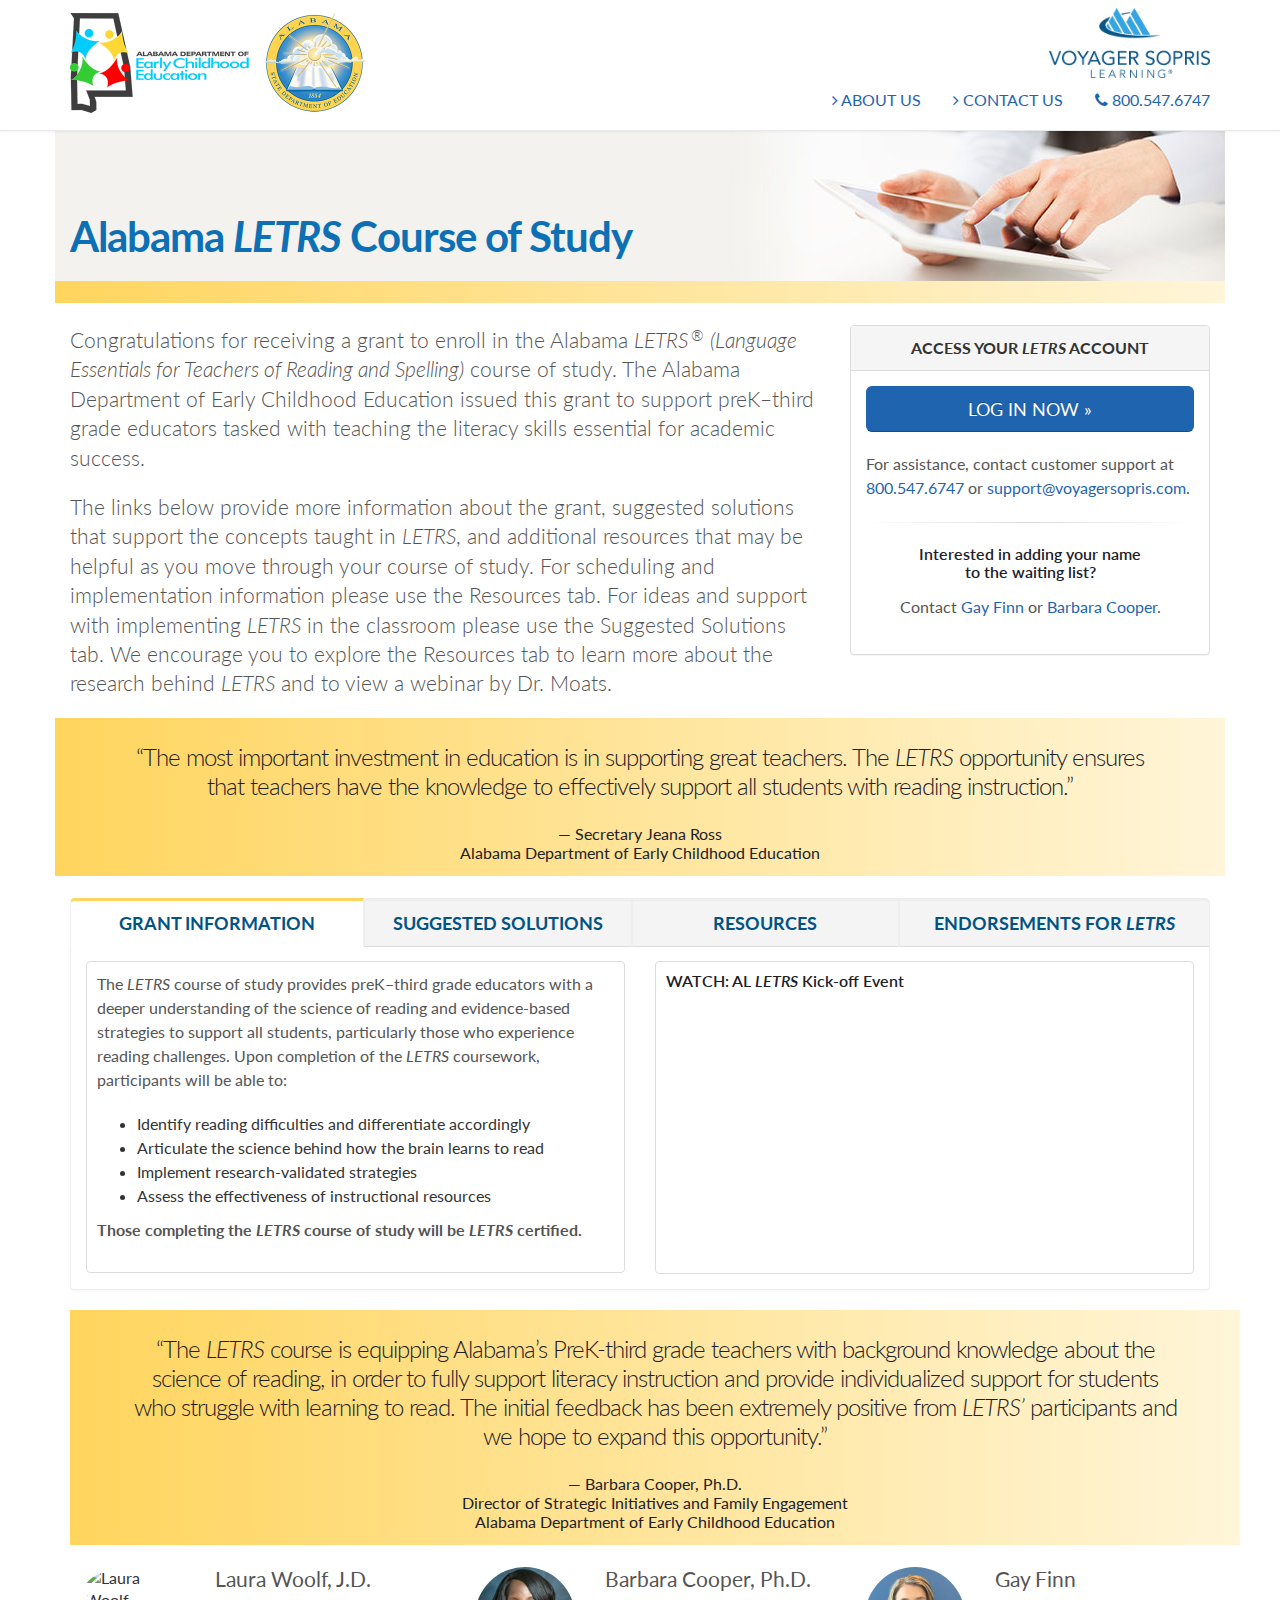
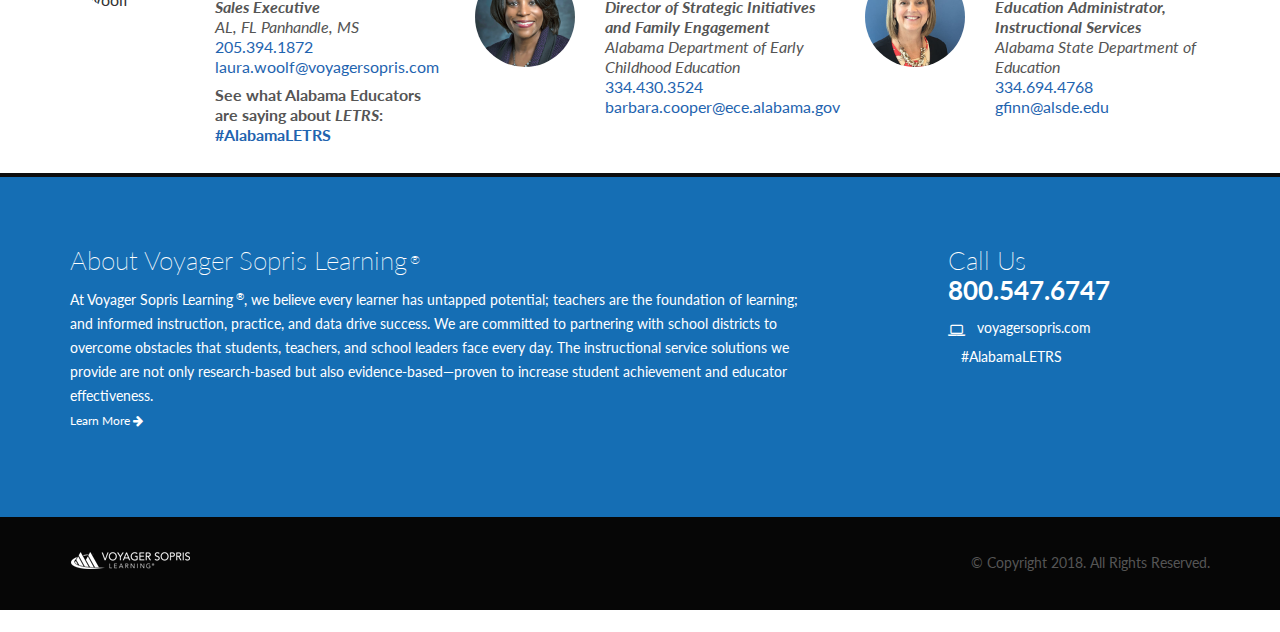
==== index.html @ 8a21595c "Add latest updates" ====
<!DOCTYPE html>
<html>

<head>
    <!-- Basic -->
    <meta charset="utf-8">
    <meta http-equiv="X-UA-Compatible" content="IE=edge">
    <title>Alabama LETRS Course of Study Grant</title>
    <meta name="keywords" content="Alabama LETRS Course of Study Grant" />
    <meta name="description" content="Voyager Sopris Learning">

    <!-- Favicon -->
    <link rel="shortcut icon" href="img/favicon.ico" type="image/x-icon" />
    <link rel="apple-touch-icon" href="img/apple-touch-icon.png">

    <!-- Mobile Metas -->
    <meta name="viewport" content="width=device-width, minimum-scale=1.0, maximum-scale=1.0, user-scalable=no">

    <!-- Web Fonts  -->
    <link href="https://fonts.googleapis.com/css?family=Lato:700,400,300" rel="stylesheet" type="text/css">

    <!-- Vendor CSS -->
    <link rel="stylesheet" href="vendor/bootstrap/css/bootstrap.min.css">
    <link rel="stylesheet" href="vendor/font-awesome/css/font-awesome.min.css">


    <!-- Theme CSS -->
    <link rel="stylesheet" href="css/theme.css">
    <link rel="stylesheet" href="css/theme-elements.css">

    <!-- Skin CSS -->
    <link rel="stylesheet" href="css/skins/default.css">

    <!-- Theme Custom CSS -->

    <link rel="stylesheet" href="css/style.css">

    <!-- Global site tag (gtag.js) - Google Analytics -->

    <!-- <script async src="https://www.googletagmanager.com/gtag/js?id=UA-45371927-1"></script>

    <script>
        window.dataLayer = window.dataLayer || [];

        function gtag() {
            dataLayer.push(arguments);
        }

        gtag('js', new Date());
        gtag('config', 'UA-45371927-1');
	</script> -->
    <!-- <script src="vendor/modernizr/modernizr.min.js"></script> -->
    <script src="https://fast.wistia.com/embed/medias/pm544nj5ir.jsonp" async></script>
    <script src="https://fast.wistia.com/assets/external/E-v1.js" async></script>
</head>

<body>
    <div class="body"></div>
    <div id="header">
        <div class="header-body">
            <div class="header-container container">
                <div class="row">
                    <div class="col-md-4">
                        <img src="img/AL-LETRS-state-logos2.png" alt="" class="img-responsive al-edu-logos hidden-xs">
                        <img src="img/AL-LETRS-state-logos-mobile.png" class="img-responsive hidden-sm hidden-md hidden-lg"
                            alt="">
                    </div>
                    <div class="col-md-8">
                        <div class="row">
                            <img alt="Voyager Sopris Learning" src="img/logos/VSL-logo-stacked.png" class="vsl-logo hidden-xs">
                        </div>
                        <div class="row">
                            <div class="nav-wrapper">
                                <ul class="nav nav-pills">
                                    <li class="hidden-xs">
                                        <a href="#about"> <i class="fa fa-angle-right"></i> ABOUT US</a>
                                    </li>
                                    <li class="hidden-xs">
                                        <a href="#rep"> <i class="fa fa-angle-right"></i> CONTACT US</a>
                                    </li>
                                    <li>
                                        <a target="_blank" href="tel:18005476747"> <i class="fa fa-phone"></i>
                                            800.547.6747</a>
                                    </li>
                                </ul>
                            </div>
                        </div>

                    </div>
                </div>
            </div>
        </div>

    </div>
    <div class="container">
        <div class="row srg-header">
            <div class="col-lg-12">
                <div class="row src-headline">
                    <div class="col-lg-12 headline">
                        <h1>Alabama <em>LETRS</em> Course of Study</h1>
                    </div>
                </div>
            </div>
        </div>
        <div class="row src-subhead yellow-gradient-bg">
            <div class="columns col-lg-12 col-xs-12">
                &nbsp;
            </div>
        </div>
    </div>
    <div>&nbsp;</div>
    <div class="container">
        <div class="row">
            <div class="col-lg-8 col-xs-12">
                <p class="lead">Congratulations for receiving a grant to enroll in the Alabama
                    <em>LETRS</em><sup>&reg;</sup>
                    <em>(Language Essentials for Teachers of Reading and Spelling)</em> course of study. The Alabama
                    Department of Early Childhood Education issued this grant to support preK–third grade educators
                    tasked with teaching the literacy skills essential for academic success.
                </p>
                <p class="lead">The links below provide more information about the grant, suggested solutions that
                    support the concepts taught in
                    <em>LETRS</em>, and additional resources that may be helpful as you move through your course of
                    study. For scheduling and implementation information please use the Resources tab. For ideas and
                    support with implementing
                    <em>LETRS</em> in the classroom please use the Suggested Solutions tab. We encourage you to explore
                    the Resources tab to learn more about the research behind
                    <em>LETRS</em> and to view a webinar by Dr. Moats.</p>
            </div>
            <div class="col-lg-4 col-xs-12">

                <div class="panel panel-default">
                    <div class="panel-heading">
                        <h3 class="panel-title text-center"><strong>Access your <em>LETRS</em> account</strong></h3>
                    </div>
                    <div class="panel-body">
                        <button type="button" class="btn btn-primary btn-lg btn-block">LOG IN NOW &raquo;</button>
                        <p class="margin-top">For assistance, contact customer support at
                            <a href="tel:18005476747">800.547.6747</a> or
                            <a target="_blank" href="mailto:support@voyagersopris.com">support@voyagersopris.com</a>.</p>
                        <hr>
                        <h5 class="text-center">Interested in adding your name<br>to the waiting list?</h5>
                        <p class="text-center">Contact <a href="mailto:gfinn@alsde.edu">Gay Finn</a> or
                            <a href="mailto:barbara.cooper@ece.alabama.gov">Barbara Cooper</a>.</p>
                    </div>
                </div>
            </div>
        </div>
        <div class="row yellow-gradient-bg">
            <div class="col-md-12">
                <h2 class="text-center quote">&ldquo;The most important investment in education is in supporting great
                    teachers. The <em>LETRS</em> opportunity ensures that teachers have the knowledge to effectively
                    support all
                    students with reading instruction.&rdquo;</h2>
                <h4 class="text-center">— Secretary Jeana Ross<br>Alabama Department of Early Childhood Education</h4>
            </div>
        </div>
        <div class="row">
            <div class="col-md-12">&nbsp;</div>
        </div>
        <div class="row">
            <div class="col-md-12 col-xs-12">
                <div class="tabs">
                    <ul class="nav nav-tabs nav-justified">
                        <li class="active">
                            <a target="_blank" href="#authorship" data-toggle="tab" class="text-center">
                                <span style="font-size: 18px;font-weight: 700;text-transform: uppercase;color:#015383">Grant
                                    Information</span> </a>
                        </li>
                        <li>
                            <a target="_blank" href="#solutions" data-toggle="tab" class="text-center">
                                <span style="font-size: 18px;font-weight: 700;text-transform: uppercase;color:#015383">Suggested
                                    Solutions</span> </a>
                        </li>

                        <li>
                            <a target="_blank" href="#resources" data-toggle="tab" class="text-center">
                                <span style="font-size: 18px;font-weight: 700;text-transform: uppercase;color:#015383">Resources</span>
                            </a>
                        </li>
                        <li>
                            <a target="_blank" href="#testimonials" data-toggle="tab" class="text-center">
                                <span style="font-size: 18px;font-weight: 700;text-transform: uppercase;color:#015383">Endorsements
                                    for <em>LETRS</em></span> </a>
                        </li>
                    </ul>

                    <!-- SUGGESTED SOLUTIONS TAB -->
                    <div class="tab-content">
                        <div id="solutions" class="tab-pane">
                            <div class="row">
                                <div class="col-md-4">
                                    <img src="img/dyslexia-square.png" alt="dyslexia" width="120" class="img-responsive img-circle center-block">
                                    <p class="text-center"><strong>
                                            <a target="_blank" href="https://www.voyagersopris.com/dyslexia?utm_source=news&utm_medium=email&utm_campaign=AL-LETRS-Course-Study-Grant">Structured
                                                Literacy Approach and Dyslexia Support</a>
                                        </strong></p>

                                </div>
                                <div class="col-md-4">
                                    <img src="img/placeholder1.jpg" alt="" width="120" class="img-responsive img-circle center-block">
                                    <p class="text-center"><strong>
                                            <a target="_blank" href="https://www.voyagersopris.com/literacy/phonics-and-spelling-through-phoneme-grapheme-mapping/overview?utm_source=news&utm_medium=email&utm_campaign=AL-LETRS-Course-Study-Grant">Assistance
                                                with
                                                <em>LETRS</em> Implementation in the Classroom</a> </strong></p>

                                </div>
                                <div class="col-md-4">
                                    <img src="img/placeholder2.jpg" alt="dyslexia" width="120" class="img-responsive img-circle center-block">
                                    <p class="text-center"><strong>
                                            <a target="_blank" href="https://www.voyagersopris.com/literacy/step-up-to-writing/overview?utm_source=news&utm_medium=email&utm_campaign=AL-LETRS-Course-Study-Grant">Teaching
                                                the Writing Process</a>
                                        </strong></p>

                                </div>

                            </div>
                        </div>
                        <!-- RESOURCES TAB -->
                        <div id="resources" class="tab-pane">
                            <div class="row">
                                <div class="col-md-8">
                                    <h3>Schedule, Implementation Info., and Trainers</h3>
                                    <h4>Schedule</h4>
                                    <ul>
                                        <li>
                                            <a target="_blank" href="docs/Dates-and-Locations.pdf?utm_source=news&utm_medium=email&utm_campaign=AL-LETRS-Course-Study-Grant"><em>LETRS</em>
                                                Face-to-Face Meeting Dates and Locations</a>
                                        </li>
                                        <li>
                                            <a target="_blank" href="docs/LETRS-EC-Estimated-Time-by-Unit_ALSDOE.pdf?utm_source=news&utm_medium=email&utm_campaign=AL-LETRS-Course-Study-Grant"><em>LETRS</em>
                                                Early Childhood Estimated Completion Guide by Unit</a>
                                        </li>
                                        <li>
                                            <a target="_blank" href="docs/LETRS-Estimated-Time-by-Unit_ALSDE.pdf?utm_source=news&utm_medium=email&utm_campaign=AL-LETRS-Course-Study-Grant"><em>LETRS</em>
                                                K&ndash;3 Estimated Completion Guide by Unit</a>
                                        </li>
                                    </ul>
                                    <h4 class="subhead">Implementation Info</h4>
                                    <ul>
                                        <li>
                                            <a target="_blank" href="docs/Early-Childhood-Pacing-Guide.pdf?utm_source=news&utm_medium=email&utm_campaign=AL-LETRS-Course-Study-Grant">Early
                                                Childhood Educators Pacing Guide</a>
                                        </li>
                                        <li>
                                            <a target="_blank" href="docs/K-3-Teachers-Pacing-Guide.pdf?utm_source=news&utm_medium=email&utm_campaign=AL-LETRS-Course-Study-Grant">K&ndash;3
                                                Teachers Pacing Guide</a>
                                        </li>
                                        <li>
                                            <a href="docs/Coaches-Pacing-Guide.pdf?utm_source=news&utm_medium=email&utm_campaign=AL-LETRS-Course-Study-Grant">Coaches
                                                Pacing Guide</a>
                                        </li>
                                        <li><a href="https://voyagersopris.wistia.com/medias/edfey44aql" target="_blank">Watch:
                                                <em>LETRS</em> Overview Webinar</a></li>
                                    </ul>

                                    <h4 class="subhead">Learn How to Become a <em>LETRS</em> Facilitator</h4>

                                    <ul>
                                        <li><a href="docs/facilitator-k32.pdf" target="_blank" rel="noopener noreferrer"><em>LETRS</em> Volume 1, Units 1-4 Facilitator Training</a></li>
                                        <li><a href="docs/faciltitaor-k31.pdf" target="_blank" rel="noopener noreferrer"><em>LETRS</em> Volume 2, Units 5-8 Facilitator Training</a></li>
                                        <li><a href="docs/facilitator-flyer-EC.pdf" target="_blank" rel="noopener noreferrer"><em>LETRS</em> for Early Childhood Facilitator Training</a></li>
                                    </ul>

                                    <h4 class="subhead">Meet the Trainers</h4>
                                    <div class="row">
                                        <div class="col-md-3">
                                            <a target="_blank" href="docs/Mary-Dahlgren.pdf?utm_source=news&utm_medium=email&utm_campaign=AL-LETRS-Course-Study-Grant"><img
                                                    src="img/MaryDahlgren-picture.jpg" width="120" class="img-responsive center-block img-circle"
                                                    alt="Mary Dahlgren"></a>
                                            <p class="text-center"><strong>Mary Dahlgren, Ed.D.</strong></p>
                                        </div>
                                        <div class="col-md-3">
                                            <a target="_blank" href="docs/Antonio-A.-Fierro-Resume.pdf?utm_source=news&utm_medium=email&utm_campaign=AL-LETRS-Course-Study-Grant"><img
                                                    src="img/Fierro_Antonio.jpg" width="120" class="img-responsive center-block img-circle"
                                                    alt="Antonio Fierro"></a>
                                            <p class="text-center"><strong>Antonio Fierro, Ed.D.</strong></p>
                                        </div>
                                        <div class="col-md-3">
                                            <a target="_blank" href="docs/Patricia-Johnson.pdf?utm_source=news&utm_medium=email&utm_campaign=AL-LETRS-Course-Study-Grant"><img
                                                    src="img/Pat-Johnson-picture.jpg" width="120" class="img-responsive center-block img-circle"
                                                    alt="Patricia Johnson"></a>
                                            <p class="text-center"><strong>Patricia Johnson, SLP </strong></p>
                                        </div>
                                        <div class="col-md-3">
                                            <a target="_blank" href="docs/Rutherford_Angela_Resume.pdf?utm_source=news&utm_medium=email&utm_campaign=AL-LETRS-Course-Study-Grant"><img
                                                    src="img/angela-rutherford-picture.jpg" width="120" class="img-responsive center-block img-circle"
                                                    alt="Angela Rutherford"></a>
                                            <p class="text-center"><strong>Angela Rutherford, Ph.D.</strong></p>
                                        </div>
                                    </div>
                                    <h4>Support</h4>
                                    <div class="row">
                                        <div class="col-md-12">
                                            <p class="margin-top">For assistance, contact customer support at
                                                <a href="tel:18005476747">800.547.6747</a> or
                                                <a target="_blank" href="mailto:support@voyagersopris.com">support@voyagersopris.com</a>.
                                            </p>
                                        </div>
                                    </div>
                                </div>
                                <div class="col-md-4" style="background: #fefbf1;">
                                    <h3>Research and Resources</h3>
                                    <p>
                                        <a target="_blank" href="https://www.voyagersopris.com/webinar-series/louisa-moats-truth-about-dyslexia-webinar-form">Watch
                                            the Webinar: The Truth About Dyslexia: Myths vs. Facts</a>
                                        <br> Dr. Louisa Moats, author and nationally recognized literacy expert,
                                        addresses issues such as the definition of dyslexia, appropriate criteria for
                                        identification, teacher preparation, and selection and use of instructional
                                        approaches.
                                    </p>
                                    <p style="margin-bottom:0;">
                                        <a target="_blank" href="http://go.voyagersopris.com/rel-study">Read the
                                            Report:
                                            <em>Educator Outcomes Associated with Implementation of Mississippi's
                                                K&ndash;3 Early Literacy Professional Development Initiative</em></a>
                                        (Folsom, Smith, Burk, & Oakley, 2017) conducted by the Regional Educational
                                        Laboratory of the Southeast.
                                    </p>
                                    <ul>
                                        <li>
                                            <a target="_blank" href="https://www.voyagersopris.com/docs/default-source/professional-development/letrs/letrs-rel-executive-summary.pdf?utm_source=news&utm_medium=email&utm_campaign=AL-LETRS-Course-Study-Grant">Executive
                                                Summary</a>
                                        </li>
                                        <li>
                                            <a target="_blank" href="https://ies.ed.gov/ncee/edlabs/regions/southeast/pdf/REL_2017270.pdf?utm_source=news&utm_medium=email&utm_campaign=AL-LETRS-Course-Study-Grant">Complete
                                                Report</a>
                                        </li>
                                    </ul>
                                    <p style="margin-top: 1em;">
                                        <a target="_blank" href="https://www.voyagersopris.com/docs/default-source/professional-development/letrs/letrs_datasheet_2017_web.pdf?sfvrsn=43876352_2"><em>LETRS</em>
                                            Data Sheet</a>
                                        <br>
                                        <a target="_blank" href="https://www.voyagersopris.com/info/ga-solutions/docs/LETRS-Research-Base-WEB.pdf?utm_source=news&utm_medium=email&utm_campaign=AL-LETRS-Course-Study-Grant"><em>LETRS</em>
                                            Research Base by Dr. Louisa Moats</a>
                                        <br>
                                        <a target="_blank" href="https://www.voyagersopris.com/docs/default-source/professional-development/letrs/letrs_further_research.pdf?sfvrsn=4fbff223_2"><em>LETRS</em>
                                            Further Study</a>

                                    </p>
                                </div>
                            </div>

                        </div>

                        <!-- GRANT INFORMATION TAB -->
                        <div id="authorship" class="tab-pane active">
                            <div class="row">
                                <div class="col-md-6 col-xs-12">
                                    <div class="thumb-info thumb-info-hide-wrapper-bg grant-information-tab">
                                        <p>The
                                            <em>LETRS</em> course of study provides preK–third grade educators with a
                                            deeper understanding of the science of reading and evidence-based
                                            strategies to support all students, particularly those who experience
                                            reading challenges. Upon completion of the
                                            <em>LETRS</em> coursework, participants will be able to:</p>


                                        <ul>
                                            <li>Identify reading difficulties and differentiate accordingly</li>
                                            <li>Articulate the science behind how the brain learns to read</li>
                                            <li>Implement research-validated strategies</li>
                                            <li>Assess the effectiveness of instructional resources</li>
                                        </ul>
                                        <p><strong>Those completing the <em>LETRS</em> course of study will be
                                                <em>LETRS</em> certified. </strong></p>
                                    </div>
                                </div>
                                <div class="col-md-6 col-xs-12">
                                    <div class="thumb-info thumb-info-hide-wrapper-bg grant-information-tab">
                                        <h5>WATCH: AL <em>LETRS</em> Kick-off Event</h5>
                                        <iframe width="520" height="254" src="https://www.youtube.com/embed/3wd95mueUQo"
                                            frameborder="0" allow="accelerometer; autoplay; encrypted-media; gyroscope; picture-in-picture"
                                            allowfullscreen></iframe>
                                    </div>
                                </div>
                            </div>
                        </div>
                        <!-- TESTIMONIALS TAB -->
                        <div id="testimonials" class="tab-pane">
                            <div class="row">
                                <div class="col-md-12 col-xs-12">
                                    <div class="thumb-info thumb-info-hide-wrapper-bg grant-information-tab">
                                        <h3>Endorsements for <em>LETRS</em> from the first three Coaching Cohort
                                            Trainings. </h3>
                                        <p>Intro blurb Lorem enibh modipsu essit utatum, consequam nulput im. Ese elis
                                            fermentum molestie nullam modionsed eugiat mincidunt inciduipit. Secte
                                            adignim enississe sem varius dolendit tortor, iscipit vulputat laore,
                                            nulputpatum adiatet blamet vestibulum.</p>

                                            <h4>On Twitter</h4>
                                        <div class="row">
                                            <div class="col-md-6 col-xs-12">
                                                <p><strong>Holly Mitchell</strong> (@hollybmitchell)<br>
                                                    12/18/18, 9:12 AM<br>
                                                    Excited to participate in <em>LETRS</em> Training today! The focus on the
                                                    science of reading is amazing! I can’t wait to get back to ECS with
                                                    this great knowledge! @DDeltonya‬⁩ ⁦‪@EESSanders‬⁩
                                                    ⁦‪@emilyb_jackson‬⁩ <br><a target="_blank" href="https://pic.twitter.com/dFe2pR1x2m">https://pic.twitter.com/dFe2pR1x2m</a></p>
                                            </div>
                                            <div class="col-md-6 col-xs-12">
                                                <p><strong>Julia Wall</strong> CALT (@JuliaJwall)<br>
                                                    12/17/18, 5:59 AM<br>
                                                    <em>Letrs</em> word study progression across the grades. We need to provide
                                                    professional development, support, and training in how to
                                                    systematically teach this across the grades. ⁦‪@LCSforKids‬⁩
                                                    ⁦‪@BrainspringOG‬⁩ <br><a target="_blank" href="https://pic.twitter.com/rmwaw5Z83B">pic.twitter.com/rmwaw5Z83B</a></p>
                                            </div>

                                        </div>
                                        <div class="row">
                                            <div class="col-md-6 col-xs-12">
                                                <p><strong>Ken</strong> (@Keybo4AU)<br>
                                                    12/19/18, 5:20 PM<br>
                                                    Incredible day of learning today at #LETRS training with
                                                    ⁦‪@VoyagerSopris‬⁩ teacher ⁦‪@aa_fierro‬⁩ 👏🏻 Affirmed so much of
                                                    what we are trying to improve with multisensory instruction in
                                                    foundational skill acquisition 😄 <br><a target="_blank" href="https://pic.twitter.com/9SjrDo6OOO">pic.twitter.com/9SjrDo6OOO</a></p>
                                            </div>
                                            <div class="col-md-6 col-xs-12">
                                                <p><strong>Nikki Burns</strong> (@nikkisburns)<br>
                                                    12/19/18, 9:16 PM<br>
                                                    Yesterday’s <em>LETRS</em> training still has me talking and thinking. If
                                                    y’all haven’t had Antonio as an instructor you are missing out!
                                                    Everyone in education needs this course! 🤩 ⁦‪@VoyagerSopris‬⁩
                                                    ⁦‪@AL_DECE‬⁩ ⁦‪@AlabamaDeptofEd‬⁩ <br><a target="_blank" href="https://pic.twitter.com/aijXpOBGaT">pic.twitter.com/aijXpOBGaT</a></p>
                                            </div>
                                        </div>

                                        <div class="row">
                                            <div class="col-md-8 col-md-offset-2 col-xs-12">
                                                <hr>
                                                <div id="photo-carousel" class="carousel slide" data-ride="carousel">
                                                    <!-- Indicators -->
                                                    <ol class="carousel-indicators">
                                                        <li data-target="#photo-carousel" data-slide-to="0" class="active"></li>
                                                        <li data-target="#photo-carousel" data-slide-to="1"></li>
                                                        <li data-target="#photo-carousel" data-slide-to="2"></li>
                                                        <li data-target="#photo-carousel" data-slide-to="3"></li>
                                                        <li data-target="#photo-carousel" data-slide-to="4"></li>
                                                    </ol>

                                                    <!-- Wrapper for slides -->
                                                    <div class="carousel-inner" role="listbox">
                                                        <div class="item active">
                                                            <img src="img/carousel/IMG-8403.jpg" alt="photo">
                                                        </div>
                                                        <div class="item">
                                                            <img src="img/carousel/IMG-8406.jpg" alt="photo">
                                                        </div>
                                                        <div class="item">
                                                            <img src="img/carousel/IMG-8407.jpg" alt="photo">
                                                        </div>
                                                        <div class="item">
                                                            <img src="img/carousel/IMG-8408.jpg" alt="photo">
                                                        </div>
                                                        <div class="item">
                                                            <img src="img/carousel/IMG-8414.jpg" alt="photo">
                                                        </div>
                                                    </div>

                                                    <!-- Controls -->
                                                    <a class="left carousel-control" href="#photo-carousel" role="button"
                                                        data-slide="prev">
                                                        <span class="glyphicon glyphicon-chevron-left" aria-hidden="true"></span>
                                                        <span class="sr-only">Previous</span>
                                                    </a>
                                                    <a class="right carousel-control" href="#photo-carousel" role="button"
                                                        data-slide="next">
                                                        <span class="glyphicon glyphicon-chevron-right" aria-hidden="true"></span>
                                                        <span class="sr-only">Next</span>
                                                    </a>
                                                </div>
                                            </div>
                                        </div>
                                        <div class="row">
                                            <div class="col-md-12 col-xs-12">
                                                <h4>Testimonials</h4>
                                                <p class="quote"> &ldquo;Thank you so much for this opportunity. We
                                                    hope this training will continue and new cohorts created each year.
                                                    It would be good if our ARI Regionals could train in this and then
                                                    use this to create new modules to support the science of reading.
                                                    The coaching communities have been fabulous. I think this would be
                                                    a great piece to enhance what they are already doing and would
                                                    present new reading models to support schools. I know this is
                                                    probably already in the works, but wanted to let you know that this
                                                    was new learning for many of my coaches yesterday. They were very
                                                    excited. We have had wonderful training in my district this year
                                                    from Tim Cobb. He has gone above and beyond in preparing our
                                                    coaches in my region. They have a wonderful knowledge base now due
                                                    to the coaching communities. I think <em>LETRS</em> could be a valuable
                                                    piece to this puzzle. Ken Kirby and I discussed a need for teachers
                                                    and coaches to have collaborative PLCs that are going through this
                                                    training. I think this would be a great plan. I know you all are
                                                    probably ten steps ahead of me if I know you all! I love and
                                                    appreciate you all for everything you do for literacy and reading
                                                    in the state. We are so thankful for all you are doing.&rdquo;</p>
                                                <p class="quote">&mdash; Julia Wall</p>
                                                <hr>
                                                <p class="quote">I have been completely energized by the opportunity
                                                    for learning that <em>LETRS</em> is providing for my instructional coaches
                                                    and for me. As a literacy leader and a special education director,
                                                    I can only say thank you all for the opportunity for professional
                                                    growth that is being provided. So many connections have already
                                                    been made for my team in just this short period of time and we
                                                    cannot wait to continue learning. Because of this, our team has
                                                    been discussing how powerful it would be to have our foundational
                                                    special education teachers exposed to this level of professional
                                                    development focused on the science of reading, now, rather than
                                                    waiting for an opportunity for turn around as they are in the
                                                    trenches daily provided specialized interventions for so many
                                                    general education and special education students in our community.</p>
                                                <p class="quote">&mdash; Sherry</p>
                                                <hr>
                                                <p class="quote">I am so glad that you both were at the training
                                                    yesterday. I hope you found it as valuable and as fun as I did. I
                                                    can't remember the last time I attended a training where I wasn't
                                                    compelled to check my messages and emails every hour. I did not
                                                    check my phone one time during the training except at lunch!</p>
                                                <p class="quote">&mdash; G. Finn</p>
                                                <hr>
                                                <p class="quote">We THOROUGHLY enjoyed the learning! I have to agree
                                                    that it is the most engaging instruction I have received as a
                                                    professional!</p>
                                                <p class="quote">&mdash; Cathy</p>
                                            </div>
                                        </div>
                                    </div>
                                </div>

                            </div>
                        </div>
                    </div>
                </div>
            </div>
        </div>

        <!-- Begin REP Section -->
        <section class="section-default pb-lg mb-none">
            <div class="container">
                <div class="row yellow-gradient-bg">
                    <div class="col-md-12">
                        <h2 class="text-center quote">&ldquo;The
                            <em>LETRS</em> course is equipping Alabama’s PreK-third grade teachers with background
                            knowledge about the science of reading, in order to fully support literacy instruction and
                            provide individualized support for students who struggle with learning to read. The initial
                            feedback has been extremely positive from
                            <em>LETRS&rsquo;</em> participants and we hope to expand this opportunity.&rdquo;</h2>
                        <h4 class="text-center">— Barbara Cooper, Ph.D.<br> Director of Strategic Initiatives and
                            Family Engagement<br> Alabama Department of Early Childhood Education

                        </h4>
                    </div>
                </div>
                <div class="row">
                    <div class="col-md-12">&nbsp;</div>
                </div>
                <div class="row sales-rep">
                    <div class="col-md-4">
                        <a name="rep"></a>
                        <div class="row">
                            <div class="col-md-4 col-xs-12">
                                <img src="http://go.voyagersopris.com/l/207592/2018-02-19/6sg3y/207592/45064/Laura_Woolf_2018_120px.jpg"
                                    class="img-responsive img-circle" width="120" alt="Laura Woolf">
                            </div>
                            <div class="col-md-8 col-xs-12">
                                <p class="sales-rep-name xs-align-center">Laura Woolf, J.D.</p>
                                <p class="sales-rep-info xs-align-center">
                                    <em><strong>Sales Executive</strong><br>AL, FL Panhandle, MS</em> <br>
                                    <a target="_blank" href="tel:12053941872">205.394.1872</a> <br>
                                    <a target="_blank" href="mailto:laura.woolf@voyagersopris.com">laura.woolf@voyagersopris.com</a>
                                </p>
                                <p class="sales-rep-info xs-align-center">
                                    <strong>See what Alabama Educators are saying about <em>LETRS</em>:
                                        <a href="https://twitter.com/hashtag/AlabamaLETRS?src=hash">#AlabamaLETRS</a></strong>
                                </p>
                            </div>
                        </div>
                    </div>
                    <div class="col-md-4">
                        <div class="row">
                            <div class="col-md-4 col-xs-12">
                                <img src="img/Barbara-Cooper.jpg" class="img-responsive img-circle" width="120" alt="Barbara Cooper">
                            </div>
                            <div class="col-md-8 col-xs-12">
                                <p class="sales-rep-name xs-align-center">Barbara Cooper, Ph.D.</p>
                                <p class="sales-rep-info xs-align-center">
                                    <em><strong>Director of Strategic Initiatives and Family Engagement</strong><br>Alabama
                                        Department of Early Childhood Education</em>
                                    <br> <a target="_blank" href="tel:12053941872">334.430.3524</a> <br>
                                    <a target="_blank" href="mailto:barbara.cooper@ece.alabama.gov">barbara.cooper@ece.alabama.gov</a>
                                </p>
                            </div>
                        </div>
                    </div>

                    <div class="col-md-4">
                        <div class="row">
                            <div class="col-md-4 col-xs-12">
                                <img src="img/gay-finn.jpg" class="img-responsive img-circle" width="120" alt="Gay Finn">
                            </div>
                            <div class="col-md-8 col-xs-12">
                                <p class="sales-rep-name xs-align-center">Gay Finn</p>
                                <p class="sales-rep-info xs-align-center">
                                    <em><strong>Education Administrator, Instructional Services</strong><br>Alabama
                                        State Department of Education</em>
                                    <br> <a target="_blank" href="tel:13346944768">334.694.4768</a> <br>
                                    <a target="_blank" href="mailto:gfinn@alsde.edu">gfinn@alsde.edu</a>
                                </p>
                            </div>
                        </div>
                    </div>
                </div>

            </div>
        </section>
        <!-- END Rep Section -->


    </div>
    <a name="about"></a>
    <footer class="no-top-margin mt-none" id="footer">
        <div class="container">
            <div class="row">

                <div class="col-md-8">
                    <h4 class="heading text-color-accent">About Voyager Sopris Learning<sup style="font-size: 12px;">&reg;</sup>
                    </h4>
                    <p class="text-color-light">At Voyager Sopris Learning<sup style="font-size: 10px;">&reg;</sup>, we
                        believe every learner has untapped potential; teachers are the foundation of learning; and
                        informed instruction, practice, and data drive success. We are committed to partnering with
                        school districts to overcome obstacles that students, teachers, and school leaders face every
                        day. The instructional service solutions we provide are not only research-based but also
                        evidence-based—proven to increase student achievement and educator effectiveness.
                        <a target="_blank" href="http://www.voyagersopris.com?utm_source=news&utm_medium=email&utm_campaign=AL-LETRS-Course-Study-Grant"
                            class="btn-flat btn-xs">
                            <br>Learn More <i class="fa fa-arrow-right"></i> </a>
                    </p>
                    <hr class="light hidden-md hidden-lg hidden-sm">
                </div>
                <div class="col-md-2 col-md-offset-1">
                    <h4 class="mb-sm heading text-color-accent">Call Us</h4>
                    <span class="phone">
                        <a target="_blank" href="tel:18005476747">800.547.6747</a>
                    </span>
                    <ul class="list list-icons list-icons-sm">
                        <li>
                            <i class="fa fa-laptop" style="color: #ffffff; font-size: 16px;"> </i> &nbsp;&nbsp;&nbsp;
                            <a target="_blank" href="http://www.voyagersopris=news&utm_medium=email&utm_campaign=AL-LETRS-Course-Study-Grant">voyagersopris.com</a>
                        </li>
                        <li><a href="https://twitter.com/hashtag/AlabamaLETRS?src=hash">#AlabamaLETRS</a></li>
                    </ul>
                </div>
            </div>
        </div>
        <div class="footer-copyright">
            <div class="container">
                <div class="row">
                    <div class="col-md-3">
                        <a target="_blank" href="index.html" class="logo">
                            <img alt="Voyager Sopris Learning" class="img-responsive" src="img/logo-footer.png"> </a>
                    </div>
                    <div class="col-md-9">
                        <p class="pull-right">&copy; Copyright 2018. All Rights Reserved.</p>
                    </div>
                </div>
            </div>
        </div>
    </footer>



    <div id="myModal" class="modal fade" tabindex="-1" role="dialog" aria-labelledby="myModalLabel" aria-hidden="true">
        <div class="modal-dialog">
            <div class="modal-content">
                <div class="modal-header">
                    <button type="button" class="close" data-dismiss="modal" aria-hidden="true"><strong>close</strong></button>
                </div>
                <div class="modal-body">
                    <iframe width="560" height="315" frameborder="0" allow="accelerometer; autoplay; encrypted-media; gyroscope; picture-in-picture"
                        allowfullscreen></iframe>
                </div>
            </div>
        </div>
    </div>

    <!-- Vendor -->
    <script src="vendor/jquery/jquery.min.js"></script>
    <!-- <script>
	$("a[href$='#'], button").on("click", function () {
		alert("Item not yet available.");
	});
</script> -->
    <!-- <script src="vendor/jquery.appear/jquery.appear.min.js"></script> -->
    <!-- <script src="vendor/jquery.easing/jquery.easing.min.js"></script> -->
    <!-- <script src="vendor/jquery-cookie/jquery-cookie.min.js"></script> -->
    <script src="vendor/bootstrap/js/bootstrap.min.js"></script>
    <!-- <script src="vendor/common/common.min.js"></script> -->
    <!-- <script src="vendor/jquery.validation/jquery.validation.min.js"></script> -->
    <!-- <script src="vendor/jquery.stellar/jquery.stellar.min.js"></script> -->
    <!-- <script src="vendor/jquery.easy-pie-chart/jquery.easy-pie-chart.min.js"></script> -->
    <!-- <script src="vendor/jquery.gmap/jquery.gmap.min.js"></script> -->
    <!-- <script src="vendor/jquery.lazyload/jquery.lazyload.min.js"></script> -->
    <!-- <script src="vendor/isotope/jquery.isotope.min.js"></script> -->
    <!-- <script src="vendor/owl.carousel/owl.carousel.min.js"></script> -->
    <!-- <script src="vendor/magnific-popup/jquery.magnific-popup.min.js"></script> -->
    <!-- <script src="vendor/vide/vide.min.js"></script> -->

    <!-- Theme Base, Components and Settings -->
    <script src="js/theme.js"></script>

    <!-- Examples -->
    <!-- <script src="js/examples/examples.lightboxes.js"></script> -->

    <!-- Theme Custom -->
    <script src="js/custom.js"></script>

    <!-- Theme Initialization Files -->
    <script src="js/theme.init.js"></script>

    </div>
    <div class="spacer">&nbsp;</div>
</body>

</html>
---- css/theme.css ----
/*
Name: 			theme.css
Written by: 	Okler Themes - (http://www.okler.net)
Version: 		4.5.1
*/
html {
	direction: ltr;
	overflow-x: hidden;
	box-shadow: none !important;
}

body {
	background-color: #FFF;
	color: #777;
	font-family: 'Lato', sans-serif;
	font-size: 14px;
	line-height: 22px;
	margin: 0;
}

body a {
	outline: none !important;
}

li {
	line-height: 24px;
}

/* Responsive */
@media (max-width: 479px) {
	body {
		font-size: 13px;
	}
}
/* Header */
#header {
	position: relative;
	z-index: 100;
}

#header .header-body {
	background: #FFF;
	border-top: 5px solid #EDEDED;
	border-bottom: 1px solid transparent;
	padding: 8px 0;
	-webkit-transition: min-height 0.3s ease;
	-moz-transition: min-height 0.3s ease;
	transition: min-height 0.3s ease;
	width: 100%;
	z-index: 1001;
	min-height: 100px;
}

#header .container {
	position: relative;
}

#header .header-container {
	position: relative;
	display: table;
}

#header .header-top {
	background-color: #f4f4f4;
	border-bottom: 1px solid #ededed;
	margin-top: -13px;
	padding: 8px 0;
	position: relative;
	z-index: 4;
}

#header .header-top::after {
	clear: both;
	content: "";
	display: table;
}

#header .header-top p {
	font-size: 0.9em;
	margin: 0;
	padding: 0;
	line-height: 37px;
	float: left;
}

#header .header-top p .fa, #header .header-top p .icons {
	position: relative;
	top: 1px;
}

#header .header-top .header-search {
	float: right;
	margin-top: 2px;
	margin-left: 10px;
	margin-right: 0;
}

#header .header-top .header-nav-top {
	float: left;
	margin-top: 0;
	margin-left: 0;
	margin-right: 10px;
}

#header .header-top .header-social-icons {
	margin-top: 3px;
}

#header .header-top.header-top-colored {
	margin-top: -13px;
	border-top: 5px solid #CCC;
	border-bottom: 0;
	color: #FFF;
}

#header .header-top.header-top-colored p, #header .header-top.header-top-colored a, #header .header-top.header-top-colored span {
	color: #FFF;
}

#header .header-top.header-top-colored .form-control {
	border: 0;
}

#header .header-top.header-top-style-2 {
	background: #f6f6f6;
	margin-top: -16px;
}

#header .header-top.header-top-style-3 {
	margin-top: -16px;
	margin-bottom: 10px;
}

#header .header-top.header-top-style-4 {
	background: #E4E6ED;
	margin-top: -16px;
	margin-bottom: 10px;
	border-bottom: 0;
}

#header .header-row {
	display: table-row;
	clear: both;
}

#header .header-column {
	display: table-cell;
	vertical-align: middle;
}

#header .header-column .row {
	margin: 0;
}

#header .header-column .header-row {
	display: block;
	clear: right;
}

#header .header-column .header-extra-info {
	list-style: outside none none;
	margin: 24px 0 0;
	padding: 0;
	float: right;
}

#header .header-column .header-extra-info li {
	display: inline-block;
	margin-left: 25px;
}

#header .header-column .header-extra-info li .feature-box small {
	position: relative;
	top: -4px;
}

#header .header-column.header-column-valign-top {
	vertical-align: top;
}

#header .header-column.header-column-valign-bottom {
	vertical-align: bottom;
}

#header .header-column.header-column-center {
	text-align: center;
}

#header .header-column.header-column-center .header-logo {
	width: 100% !important;
	padding: 9px 0;
}

#header .header-logo {
	float: left;
	position: relative;
}

#header .header-logo img {
	-webkit-transition: all 0.3s ease;
	-moz-transition: all 0.3s ease;
	transition: all 0.3s ease;
	position: relative;
	margin: 20px 15px 15px 0;
	top: 0;
}

#header .header-nav-top {
	float: right;
	margin-top: 10px;
	margin-left: 10px;
}

#header .header-nav-top .nav > li > a, #header .header-nav-top .nav > li > span {
	color: #999;
	font-size: 0.9em;
	padding: 6px 10px;
	display: inline-block;
}

#header .header-nav-top .nav > li > a .fa, #header .header-nav-top .nav > li > a .icons, #header .header-nav-top .nav > li > span .fa, #header .header-nav-top .nav > li > span .icons {
	margin-right: 3px;
	position: relative;
	top: 1px;
}

#header .header-nav-top .nav > li > a:hover, #header .header-nav-top .nav > li > a a:focus {
	background: #EEE;
}

#header .header-nav-top .nav > li.open > .dropdown-menu-toggle {
	border-radius: 4px 4px 0px 0px;
}

#header .header-nav-top .dropdown-menu {
	border-color: #EEE;
	margin-top: -2px;
	border-radius: 4px 0px 4px 4px;
	padding: 0;
}

#header .header-nav-top .dropdown-menu a {
	color: #999;
	padding: 6px 12px;
	font-size: 0.9em;
}

#header .header-nav-top .flag {
	margin-right: 2px;
}

#header .header-search {
	float: right;
	margin-top: 10px;
	margin-left: 10px;
}

#header .header-search .form-control {
	border-radius: 20px;
	font-size: 0.9em;
	height: 34px;
	margin: 0;
	padding: 6px 12px;
	-webkit-transition: width 0.3s ease;
	-moz-transition: width 0.3s ease;
	transition: width 0.3s ease;
	-webkit-transform: translate3d(0, 0, 0);
	-webkit-backface-visibility: hidden;
	-webkit-perspective: 1000;
	width: 170px;
}

#header .header-search .btn-default {
	background: transparent;
	border: 0 none;
	color: #CCC;
	position: absolute;
	right: 0;
	top: 0;
	z-index: 3;
}

#header .header-search .btn-default:hover {
	color: #000;
}

#header .header-social-icons {
	float: right;
	margin: 15px 0 0 10px;
}

#header .header-btn-collapse-nav {
	background: #CCC;
	color: #FFF;
	display: none;
	float: right;
	margin: 12px 0 8px 15px;
}

#header.header-narrow .header-body {
	min-height: 0;
}

#header.header-narrow .header-logo img {
	margin: 12px 12px 12px 0;
}

#header.header-narrow .header-nav-main {
	margin-bottom: 0;
}

#header.header-no-border-bottom .header-body {
	padding-bottom: 0 !important;
	border-bottom: 0 !important;
}

html:not(.boxed) #header.header-full-width .header-container {
	width: 100%;
}

html #header.header-transparent {
	min-height: 0 !important;
	width: 100%;
	position: absolute;
}

html #header.header-transparent .header-body {
	position: relative;
	top: 0;
	background: transparent;
	border-top: 0;
	border-bottom: 0;
	box-shadow: none;
}

html #header.header-transparent .header-body:before {
	content: "";
	position: absolute;
	width: 100%;
	height: 100%;
	left: 0;
	right: 0;
	top: 0;
	bottom: 0;
	background: #FFF;
	opacity: 0;
	border-bottom: 1px solid #f1f1f1;
	-webkit-transition: opacity 0.3s ease;
	-moz-transition: opacity 0.3s ease;
	transition: opacity 0.3s ease;
	-webkit-transform: translate3d(0, 0, 0);
	-webkit-backface-visibility: hidden;
	-webkit-perspective: 1000;
}

html.sticky-header-enabled #header.header-transparent .header-body {
	position: fixed;
}

html.sticky-header-active #header.header-transparent .header-body {
	border-bottom: 0;
	box-shadow: none;
}

html.sticky-header-active #header.header-transparent .header-body:before {
	opacity: 1;
}

html #header.header-semi-transparent, html #header.header-semi-transparent-light {
	min-height: 0 !important;
	width: 100%;
	position: absolute;
}

html #header.header-semi-transparent .header-body, html #header.header-semi-transparent-light .header-body {
	position: relative;
	top: 0;
	background: transparent;
	border-top: 0;
	border-bottom: 0;
	box-shadow: none;
}

html #header.header-semi-transparent .header-body:before, html #header.header-semi-transparent-light .header-body:before {
	content: "";
	position: absolute;
	width: 100%;
	height: 100%;
	left: 0;
	right: 0;
	top: 0;
	bottom: 0;
	background: #000;
	border-bottom: 0;
	opacity: 0.3;
	-webkit-transition: opacity 0.3s ease;
	-moz-transition: opacity 0.3s ease;
	transition: opacity 0.3s ease;
	-webkit-transform: translate3d(0, 0, 0);
	-webkit-backface-visibility: hidden;
	-webkit-perspective: 1000;
}

html.sticky-header-enabled #header.header-semi-transparent .header-body {
	position: fixed;
}

html.sticky-header-active #header.header-semi-transparent .header-body {
	border-bottom: 0;
	box-shadow: none;
}

html.sticky-header-active #header.header-semi-transparent .header-body:before {
	opacity: 0.8;
}

html #header.header-semi-transparent-light .header-body:before {
	opacity: 0.1;
	background: #FFF;
}

html.sticky-header-enabled #header.header-semi-transparent-light .header-body {
	position: fixed;
}

html.sticky-header-active #header.header-semi-transparent-light .header-body {
	border-bottom: 0;
	box-shadow: none;
}

html.sticky-header-active #header.header-semi-transparent-light .header-body:before {
	border-bottom: 1px solid #f1f1f1;
	opacity: 0.9;
}

html #header.header-transparent-bottom-border .header-body {
	border-bottom: 1px solid rgba(255, 255, 255, 0.2);
}

html.sticky-header-active #header .header-body {
	position: fixed;
	border-bottom-color: #e9e9e9;
	box-shadow: 0 0 3px rgba(0, 0, 0, 0.1);
}

html:not(.sticky-header-active) #header.header-transparent-sticky-deactive .header-body:before {
	background: transparent !important;
}

/* Header Nav Main */
@media (min-width: 992px) {
	#header .header-nav-main {
		float: right;
		margin: 12px 0 0;
		min-height: 45px;
	}

	#header .header-nav-main nav > ul > li > a {
		border-radius: 4px;
		font-size: 12px;
		font-style: normal;
		font-weight: 700;
		line-height: 20px;
		padding: 10px 13px;
		text-transform: uppercase;
	}

	#header .header-nav-main nav > ul > li > a:focus, #header .header-nav-main nav > ul > li > a:hover {
		background: transparent;
	}

	#header .header-nav-main nav > ul > li > a.dropdown-toggle {
		padding-right: 23px;
	}

	#header .header-nav-main nav > ul > li > a.dropdown-toggle .fa-caret-down {
		display: none;
	}

	#header .header-nav-main nav > ul > li > a.dropdown-toggle:after {
		position: absolute;
		font-family: FontAwesome;
		content: "\f0d7";
		font-size: 10px;
		position: absolute;
		top: 9px;
		right: 11px;
	}

	#header .header-nav-main nav > ul > li.open > a, #header .header-nav-main nav > ul > li:hover > a {
		background: #CCC;
		color: #FFF;
	}

	#header .header-nav-main nav > ul > li.dropdown .dropdown-menu {
		top: -10000px;
		display: block;
		opacity: 0;
		left: auto;
		border-radius: 0 4px 4px;
		border: 0;
		border-top: 5px solid #CCC;
		box-shadow: 0 20px 45px rgba(0, 0, 0, 0.08);
		margin: -3px 0 0 0;
		min-width: 200px;
		padding: 5px;
		text-align: left;
	}

	#header .header-nav-main nav > ul > li.dropdown .dropdown-menu li a {
		border-bottom: 1px solid #f4f4f4;
		color: #777;
		font-size: 0.9em;
		font-weight: 400;
		padding: 8px 20px 8px 8px;
		position: relative;
		text-transform: none;
	}

	#header .header-nav-main nav > ul > li.dropdown .dropdown-menu li.dropdown-submenu {
		position: relative;
	}

	#header .header-nav-main nav > ul > li.dropdown .dropdown-menu li.dropdown-submenu > a .fa-caret-down {
		display: none;
	}

	#header .header-nav-main nav > ul > li.dropdown .dropdown-menu li.dropdown-submenu > a:after {
		border-color: transparent transparent transparent #CCC;
		border-style: solid;
		border-width: 5px 0 5px 5px;
		content: " ";
		display: block;
		float: right;
		height: 0;
		margin-right: -10px;
		margin-top: 5px;
		position: absolute;
		right: 15px;
		top: 8px;
		width: 0;
	}

	#header .header-nav-main nav > ul > li.dropdown .dropdown-menu li.dropdown-submenu > .dropdown-menu {
		display: block;
		left: 100%;
		margin-top: -10px;
		margin-left: -1px;
		border-radius: 4px;
		opacity: 0;
	}

	#header .header-nav-main nav > ul > li.dropdown .dropdown-menu li.dropdown-submenu:hover > .dropdown-menu {
		top: 0;
		opacity: 1;
	}

	#header .header-nav-main nav > ul > li.dropdown .dropdown-menu li:last-child a {
		border-bottom: 0;
	}

	#header .header-nav-main nav > ul > li.dropdown.open > a, #header .header-nav-main nav > ul > li.dropdown:hover > a {
		padding-bottom: 15px;
	}

	#header .header-nav-main nav > ul > li.dropdown.open > .dropdown-menu, #header .header-nav-main nav > ul > li.dropdown:hover > .dropdown-menu {
		top: auto;
		display: block;
		opacity: 1;
	}

	#header .header-nav-main nav > ul > li.dropdown-reverse .dropdown-menu li a {
		padding-right: 8px;
		padding-left: 20px;
	}

	#header .header-nav-main nav > ul > li.dropdown-reverse .dropdown-menu li.dropdown-submenu > a:after {
		left: 8px;
		border-width: 5px 5px 5px 0;
	}

	#header .header-nav-main nav > ul > li.dropdown-mega {
		position: static;
	}

	#header .header-nav-main nav > ul > li.dropdown-mega > .dropdown-menu {
		border-radius: 4px;
		left: 15px;
		right: 15px;
		width: auto;
	}

	#header .header-nav-main nav > ul > li.dropdown-mega .dropdown-mega-content {
		padding: 20px 30px;
	}

	#header .header-nav-main nav > ul > li.dropdown-mega .dropdown-mega-sub-title {
		color: #333333;
		display: block;
		font-size: 1em;
		font-weight: 600;
		margin-top: 20px;
		padding-bottom: 5px;
		text-transform: uppercase;
	}

	#header .header-nav-main nav > ul > li.dropdown-mega .dropdown-mega-sub-title:first-child {
		margin-top: 0;
	}

	#header .header-nav-main nav > ul > li.dropdown-mega .dropdown-mega-sub-nav {
		list-style: none;
		padding: 0;
		margin: 0;
	}

	#header .header-nav-main nav > ul > li.dropdown-mega .dropdown-mega-sub-nav > li > a {
		border: 0 none;
		border-radius: 4px;
		color: #777;
		display: block;
		font-size: 0.9em;
		font-weight: normal;
		margin: 0 0 0 -8px;
		padding: 3px 8px;
		text-shadow: none;
		text-transform: none;
		text-decoration: none;
	}

	#header .header-nav-main nav > ul > li.dropdown-mega .dropdown-mega-sub-nav > li:hover > a {
		background: #f4f4f4;
	}

	#header .header-nav-main.header-nav-main-square {
		margin-bottom: -9px;
	}

	#header .header-nav-main.header-nav-main-square nav > ul > li > a {
		border-radius: 0;
	}

	#header .header-nav-main.header-nav-main-square nav > ul > li.dropdown .dropdown-menu {
		margin-top: 0;
		border-radius: 0;
	}

	#header .header-nav-main.header-nav-main-square nav > ul > li.dropdown .dropdown-menu li.dropdown-submenu > .dropdown-menu {
		border-radius: 0;
	}

	#header .header-nav-main.header-nav-main-square nav > ul > li.dropdown-mega > .dropdown-menu {
		border-radius: 0;
	}

	#header .header-nav-main.header-nav-main-square nav > ul > li.dropdown-mega .dropdown-mega-sub-nav > li > a {
		border-radius: 0;
	}

	#header .header-nav-main a > .thumb-info-preview {
		position: absolute;
		display: block;
		left: 100%;
		opacity: 0;
		border: 0;
		padding-left: 10px;
		background: transparent;
		overflow: visible;
		margin-top: 15px;
		top: -10000px;
		-webkit-transition: -webkit-transform 0.2s ease-out, opacity 0.2s ease-out;
		-moz-transition: -moz-transform 0.2s ease-out, opacity 0.2s ease-out;
		transition: transform 0.2s ease-out, opacity 0.2s ease-out;
		transform: translate3d(-20px, 0, 0);
		opacity: 0;
	}

	#header .header-nav-main a > .thumb-info-preview .thumb-info-wrapper {
		background: #FFF;
		display: block;
		border-radius: 4px;
		border: 0;
		box-shadow: 0 20px 45px rgba(0, 0, 0, 0.08);
		margin: 0;
		padding: 4px;
		text-align: left;
		width: 190px;
	}

	#header .header-nav-main a > .thumb-info-preview .thumb-info-image {
		transition: all 6s linear 0s;
		width: 182px;
		height: 136px;
		min-height: 0;
	}

	#header .header-nav-main a:hover > .thumb-info-preview {
		transform: translate3d(0, 0, 0);
		top: 0;
		opacity: 1;
		margin-top: -5px;
	}

	#header .header-nav-main .dropdown-reverse a > .thumb-info-preview {
		transform: translate3d(20px, 0, 0);
		right: 100%;
		left: auto;
		padding-left: 0;
		margin-right: 10px;
	}

	#header .header-nav-main .dropdown-reverse a:hover > .thumb-info-preview {
		transform: translate3d(0, 0, 0);
	}

	#header .header-nav {
		display: block !important;
	}

	#header .header-nav.header-nav-stripe {
		margin-bottom: -9px;
	}

	#header .header-nav.header-nav-stripe nav > ul > li > a, #header .header-nav.header-nav-stripe nav > ul > li:hover > a {
		background: transparent;
		padding: 295px 13px 24px;
		margin: -230px 0 0;
	}

	#header .header-nav.header-nav-stripe nav > ul > li > a.dropdown-toggle, #header .header-nav.header-nav-stripe nav > ul > li:hover > a.dropdown-toggle {
		padding-right: 23px;
	}

	#header .header-nav.header-nav-stripe nav > ul > li > a.dropdown-toggle:after, #header .header-nav.header-nav-stripe nav > ul > li:hover > a.dropdown-toggle:after {
		top: 295px;
	}

	#header .header-nav.header-nav-stripe nav > ul > li > a {
		color: #444;
	}

	#header .header-nav.header-nav-stripe nav > ul > li:hover > a {
		color: #FFF;
	}

	#header .header-nav.header-nav-stripe .header-social-icons {
		margin-top: 70px;
	}

	#header .header-nav.header-nav-top-line {
		margin-bottom: -9px;
	}

	#header .header-nav.header-nav-top-line nav > ul > li > a, #header .header-nav.header-nav-top-line nav > ul > li:hover > a {
		background: transparent;
		color: #444;
		padding: 65px 13px 24px;
		margin: 0;
	}

	#header .header-nav.header-nav-top-line nav > ul > li > a:before, #header .header-nav.header-nav-top-line nav > ul > li:hover > a:before {
		content: "";
		position: absolute;
		width: 100%;
		height: 5px;
		top: -16px;
		left: -5px;
		opacity: 0;
	}

	#header .header-nav.header-nav-top-line nav > ul > li > a.dropdown-toggle, #header .header-nav.header-nav-top-line nav > ul > li:hover > a.dropdown-toggle {
		padding-right: 23px;
	}

	#header .header-nav.header-nav-top-line nav > ul > li > a.dropdown-toggle:after, #header .header-nav.header-nav-top-line nav > ul > li:hover > a.dropdown-toggle:after {
		top: 65px;
	}

	#header .header-nav.header-nav-top-line nav > ul > li.active > a:before, #header .header-nav.header-nav-top-line nav > ul > li:hover > a:before {
		opacity: 1;
	}

	#header .header-nav.header-nav-top-line .header-social-icons {
		margin-top: 70px;
	}

	#header .header-nav.header-nav-dark-dropdown {
		margin-bottom: -9px;
	}

	#header .header-nav.header-nav-dark-dropdown nav > ul > li > a, #header .header-nav.header-nav-dark-dropdown nav > ul > li:hover > a {
		background: transparent;
		color: #444;
		padding: 65px 13px 24px;
		margin: 0;
	}

	#header .header-nav.header-nav-dark-dropdown nav > ul > li > a.dropdown-toggle, #header .header-nav.header-nav-dark-dropdown nav > ul > li:hover > a.dropdown-toggle {
		padding-right: 23px;
	}

	#header .header-nav.header-nav-dark-dropdown nav > ul > li > a.dropdown-toggle:after, #header .header-nav.header-nav-dark-dropdown nav > ul > li:hover > a.dropdown-toggle:after {
		top: 65px;
	}

	#header .header-nav.header-nav-dark-dropdown nav > ul > li.dropdown li a {
		border-bottom-color: #2a2a2a;
	}

	#header .header-nav.header-nav-dark-dropdown nav > ul > li.dropdown .dropdown-menu {
		background: #1e1e1e;
	}

	#header .header-nav.header-nav-dark-dropdown nav > ul > li.dropdown .dropdown-menu > li > a {
		color: #969696;
	}

	#header .header-nav.header-nav-dark-dropdown nav > ul > li.dropdown .dropdown-menu > li > a:hover, #header .header-nav.header-nav-dark-dropdown nav > ul > li.dropdown .dropdown-menu > li > a:focus {
		background: #282828;
	}

	#header .header-nav.header-nav-dark-dropdown nav > ul > li.dropdown.dropdown-mega .dropdown-mega-sub-title {
		color: #ababab;
	}

	#header .header-nav.header-nav-dark-dropdown nav > ul > li.dropdown.dropdown-mega .dropdown-mega-sub-nav > li:hover > a {
		background: #282828;
	}

	#header .header-nav.header-nav-dark-dropdown .header-social-icons {
		margin-top: 70px;
	}

	#header .header-nav.header-nav-center .header-nav-main {
		float: none;
		margin: 0;
	}

	#header .header-nav.header-nav-center .header-nav-main > nav {
		width: 100%;
		text-align: center;
	}

	#header .header-nav.header-nav-center .header-nav-main > nav > ul > li {
		display: inline-block;
		float: none;
		text-align: left;
	}

	#header .header-nav-main {
		display: block !important;
		height: auto !important;
	}

	#header .header-nav-bar {
		background: #F4F4F4;
		padding: 0 10px 5px;
		margin-bottom: 0;
	}

	#header .header-nav-bar .header-nav-main {
		float: left;
		margin-bottom: 0;
	}
}
/* Header Narrow */
@media (min-width: 992px) {
	#header.header-narrow .header-nav.header-nav-stripe nav > ul > li > a, #header.header-narrow .header-nav.header-nav-stripe nav > ul > li:hover > a, #header.header-narrow .header-nav.header-nav-dark-dropdown nav > ul > li > a, #header.header-narrow .header-nav.header-nav-dark-dropdown nav > ul > li:hover > a {
		padding: 35px 13px 30px;
		margin: -12px 0 0;
	}

	#header.header-narrow .header-nav.header-nav-stripe nav > ul > li > a.dropdown-toggle, #header.header-narrow .header-nav.header-nav-stripe nav > ul > li:hover > a.dropdown-toggle, #header.header-narrow .header-nav.header-nav-dark-dropdown nav > ul > li > a.dropdown-toggle, #header.header-narrow .header-nav.header-nav-dark-dropdown nav > ul > li:hover > a.dropdown-toggle {
		padding-right: 23px;
	}

	#header.header-narrow .header-nav.header-nav-stripe nav > ul > li > a.dropdown-toggle:after, #header.header-narrow .header-nav.header-nav-stripe nav > ul > li:hover > a.dropdown-toggle:after, #header.header-narrow .header-nav.header-nav-dark-dropdown nav > ul > li > a.dropdown-toggle:after, #header.header-narrow .header-nav.header-nav-dark-dropdown nav > ul > li:hover > a.dropdown-toggle:after {
		top: 35px;
	}

	#header.header-narrow .header-nav.header-nav-stripe .header-social-icons, #header.header-narrow .header-nav.header-nav-dark-dropdown .header-social-icons {
		margin-top: 30px;
	}

	#header.header-narrow .header-nav.header-nav-top-line nav > ul > li > a, #header.header-narrow .header-nav.header-nav-top-line nav > ul > li:hover > a {
		padding: 22px 13px 30px;
		margin: 5px 0 0;
	}

	#header.header-narrow .header-nav.header-nav-top-line nav > ul > li > a.dropdown-toggle, #header.header-narrow .header-nav.header-nav-top-line nav > ul > li:hover > a.dropdown-toggle {
		padding-right: 23px;
	}

	#header.header-narrow .header-nav.header-nav-top-line nav > ul > li > a.dropdown-toggle:after, #header.header-narrow .header-nav.header-nav-top-line nav > ul > li:hover > a.dropdown-toggle:after {
		top: 22px;
	}

	#header.header-narrow .header-nav.header-nav-top-line .header-social-icons {
		margin-top: 30px;
	}
}

@media (min-width: 992px) {
	#header .header-nav-main.header-nav-main-light nav > ul > li > a {
		color: #FFF;
	}

	#header .header-nav-main.header-nav-main-light nav > ul > li.open > a, #header .header-nav-main.header-nav-main-light nav > ul > li:hover > a {
		background: #FFF;
	}

	#header .header-nav-main.header-nav-main-light nav > ul > li.open > .dropdown-menu, #header .header-nav-main.header-nav-main-light nav > ul > li:hover > .dropdown-menu {
		border-top-color: #FFF;
		box-shadow: 0 20px 25px rgba(0, 0, 0, 0.05);
	}

	#header .header-nav-main.header-nav-main-light nav > ul > li.open > .dropdown-menu .dropdown-submenu:hover > .dropdown-menu, #header .header-nav-main.header-nav-main-light nav > ul > li:hover > .dropdown-menu .dropdown-submenu:hover > .dropdown-menu {
		border-top-color: #FFF;
	}

	#header .header-nav-main.header-nav-main-light nav > ul > li.active > a {
		background: #FFF;
	}

	#header .header-nav-main.header-nav-main-light .dropdown-menu > li > a:hover, #header .header-nav-main.header-nav-main-light .dropdown-menu > li > a:focus {
		background: #f5f5f5;
	}
}

@media (min-width: 992px) {
	#header .header-nav-main-effect-1 nav > ul > li.dropdown .dropdown-menu li a, #header .header-nav-main-effect-1 nav > ul > li.dropdown .dropdown-mega-sub-nav li a {
		-webkit-transition: -webkit-transform 0.2s ease-out;
		-moz-transition: -moz-transform 0.2s ease-out;
		transition: transform 0.2s ease-out;
		transform: translate3d(0, -5px, 0);
	}

	#header .header-nav-main-effect-1 nav > ul > li.dropdown:hover > .dropdown-menu li a, #header .header-nav-main-effect-1 nav > ul > li.dropdown:hover .dropdown-mega-sub-nav li a {
		transform: translate3d(0, 0, 0);
	}

	#header .header-nav-main-effect-1 nav > ul > li.dropdown .dropdown-menu {
		-webkit-transition: -webkit-transform 0.2s ease-out;
		-moz-transition: -moz-transform 0.2s ease-out;
		transition: transform 0.2s ease-out;
		transform: translate3d(0, -5px, 0);
	}

	#header .header-nav-main-effect-1 nav > ul > li.dropdown:hover > .dropdown-menu {
		transform: translate3d(0, 0, 0);
	}
}

@media (min-width: 992px) {
	#header .header-nav-main-effect-2 nav > ul > li.dropdown .dropdown-menu {
		-webkit-transition: -webkit-transform 0.2s ease-out, opacity 0.2s ease-out;
		-moz-transition: -moz-transform 0.2s ease-out, opacity 0.2s ease-out;
		transition: transform 0.2s ease-out, opacity 0.2s ease-out;
		transform: translate3d(0, -5px, 0);
		opacity: 0;
	}

	#header .header-nav-main-effect-2 nav > ul > li.dropdown:hover > .dropdown-menu {
		transform: translate3d(0, -1px, 0);
		opacity: 1;
	}
}

@media (min-width: 992px) {
	#header .header-nav-main-effect-3 nav > ul > li.dropdown .dropdown-menu {
		-webkit-transition: -webkit-transform 0.2s ease-out;
		-moz-transition: -moz-transform 0.2s ease-out;
		transition: transform 0.2s ease-out;
		transform: translate3d(0, 10px, 0);
	}

	#header .header-nav-main-effect-3 nav > ul > li.dropdown:hover > .dropdown-menu {
		transform: translate3d(0, 0, 0);
	}
}

@media (min-width: 992px) {
	#header .header-nav-main-sub-effect-1 nav > ul > li.dropdown .dropdown-menu li.dropdown-submenu > .dropdown-menu {
		-webkit-transition: -webkit-transform 0.2s ease-out, opacity 0.2s ease-out;
		-moz-transition: -moz-transform 0.2s ease-out, opacity 0.2s ease-out;
		transition: transform 0.2s ease-out, opacity 0.2s ease-out;
		transform: translate3d(-20px, 0, 0);
		opacity: 0;
	}

	#header .header-nav-main-sub-effect-1 nav > ul > li.dropdown .dropdown-menu li.dropdown-submenu:hover > .dropdown-menu {
		transform: translate3d(0, 0, 0);
		opacity: 1;
	}

	#header .header-nav-main-sub-effect-1 nav > ul > li.dropdown.dropdown-reverse .dropdown-menu li.dropdown-submenu > .dropdown-menu {
		-webkit-transition: -webkit-transform 0.2s ease-out, opacity 0.2s ease-out;
		-moz-transition: -moz-transform 0.2s ease-out, opacity 0.2s ease-out;
		transition: transform 0.2s ease-out, opacity 0.2s ease-out;
		transform: translate3d(20px, 0, 0);
		left: auto;
		right: 100%;
		opacity: 0;
	}

	#header .header-nav-main-sub-effect-1 nav > ul > li.dropdown.dropdown-reverse .dropdown-menu li.dropdown-submenu:hover > .dropdown-menu {
		transform: translate3d(0, 0, 0);
		opacity: 1;
	}
}
/* Header Nav Main Mobile */
@media (max-width: 991px) {
	#header .header-nav-main {
		background: transparent;
		clear: both;
		float: none;
	}

	#header .header-nav-main nav {
		margin: 0 0 6px;
	}

	#header .header-nav-main nav > ul li {
		border-bottom: 1px solid #e8e8e8;
		clear: both;
		display: block;
		float: none;
		margin: 0;
		padding: 0;
		position: relative;
	}

	#header .header-nav-main nav > ul li a {
		font-size: 13px;
		font-style: normal;
		line-height: 20px;
		padding: 7px 8px;
		margin: 1px 0;
		border-radius: 4px;
	}

	#header .header-nav-main nav > ul li a .fa-caret-down {
		line-height: 35px;
		min-height: 38px;
		min-width: 30px;
		position: absolute;
		right: 5px;
		text-align: center;
		top: 0;
	}

	#header .header-nav-main nav > ul li.dropdown .dropdown-menu {
		background: transparent;
		padding: 0;
		margin: 0;
		font-size: 13px;
		box-shadow: none;
		border-radius: 0;
		border: 0;
		clear: both;
		display: none;
		float: none;
		position: static;
	}

	#header .header-nav-main nav > ul li.dropdown .dropdown-menu li.dropdown-submenu.opened > .dropdown-menu {
		display: block;
		margin-left: 20px;
	}

	#header .header-nav-main nav > ul li.dropdown.opened > .dropdown-menu {
		display: block;
		margin-left: 20px;
	}

	#header .header-nav-main nav > ul li.dropdown-mega .dropdown-mega-sub-title {
		margin-top: 10px;
		display: block;
	}

	#header .header-nav-main nav > ul li.dropdown-mega .dropdown-mega-sub-nav {
		margin: 0 0 0 20px;
		padding: 0;
		list-style: none;
	}

	#header .header-nav-main nav > ul li.dropdown-mega .dropdown-mega-sub-nav > li > a {
		display: block;
		text-decoration: none;
	}

	#header .header-nav-main nav > ul li:last-child {
		border-bottom: 0;
	}

	#header .header-nav-main nav > ul > li > a {
		text-transform: uppercase;
		font-weight: 700;
		margin-top: 1px;
		margin-bottom: 1px;
	}

	#header .header-nav-main nav > ul > li.active > a, #header .header-nav-main nav > ul > li.active > a:focus, #header .header-nav-main nav > ul > li.active > a:hover {
		color: #FFF;
	}

	#header .header-nav-main nav .not-included {
		margin: 0;
	}

	#header .header-nav-main a > .thumb-info-preview {
		display: none !important;
	}

	#header .header-btn-collapse-nav {
		outline: 0;
		display: block;
	}

	#header .header-nav-bar {
		margin: 0 auto;
	}

	#header .header-nav-bar .header-btn-collapse-nav {
		margin-top: 14px;
	}

	#header.header-transparent .header-nav-main {
		padding: 10px;
		margin-bottom: 10px;
		background: #FFF;
		border-radius: 4px;
	}

	#header.header-semi-transparent .header-nav-main {
		padding: 10px;
		margin-bottom: 10px;
		background: #FFF;
		border-radius: 4px;
	}

	#header.header-semi-transparent-light .header-nav-main {
		padding: 10px;
		margin-bottom: 10px;
		background: #FFF;
		border-radius: 4px;
	}

	html.sticky-header-enabled #header .header-nav-main {
		max-height: 350px;
		overflow-x: hidden;
		overflow-y: auto;
	}

	html.sticky-header-enabled #header .header-nav-main.collapsing {
		overflow: hidden;
	}
}

@media (min-width: 992px) {
	html:not(.sticky-header-active) #header.header-transparent .header-nav-main nav > ul > li:not(.active) > a {
		color: #FFF;
	}

	html #header.header-semi-transparent .header-nav-main nav > ul > li:not(.active) > a {
		color: #FFF;
	}

	html:not(.sticky-header-active) #header.header-semi-transparent-light .header-nav-main nav > ul > li:not(.active) > a {
		color: #FFF;
	}
}
/* Responsive */
@media (max-width: 991px) {
	#header .header-container {
		display: block;
	}

	#header .header-row {
		display: block;
	}

	#header .header-column {
		display: block;
	}

	#header .header-column .header-row {
		display: block;
	}

	#header.header-mobile-nav-only .header-logo {
		float: none;
	}

	#header.header-mobile-nav-only .header-nav {
		margin-top: -35px;
	}

	html.sticky-header-negative.sticky-header-active #header .header-logo {
		padding-top: 7px;
	}
}
/* Mega Menu (Signin/SignUp) */
#header .header-nav-main nav > ul > li.dropdown-mega.dropdown-mega-signin .dropdown-menu {
	width: 40%;
	right: 15px;
	left: auto;
	border-radius: 6px 0 6px 6px;
}

#header .header-nav-main nav > ul > li.dropdown-mega.dropdown-mega-signin .dropdown-menu, #header .header-nav-main nav > ul > li.dropdown-mega.dropdown-mega-signin .dropdown-menu a {
	transform: translate3d(0px, 0px, 0px);
}

#header .header-nav-main nav > ul > li.dropdown-mega.dropdown-mega-signin .fa-user {
	margin-right: 5px;
}

#header .header-nav-main nav > ul > li.dropdown-mega.dropdown-mega-signin .dropdown-mega-sub-title {
	margin-bottom: 10px;
	display: block;
}

#header .header-nav-main nav > ul > li.dropdown-mega.dropdown-mega-signin .sign-up-info, #header .header-nav-main nav > ul > li.dropdown-mega.dropdown-mega-signin .log-in-info {
	text-align: center;
	display: block;
}

#header .header-nav-main nav > ul > li.dropdown-mega.dropdown-mega-signin.signin .signin-form {
	display: block;
}

#header .header-nav-main nav > ul > li.dropdown-mega.dropdown-mega-signin.signin .signup-form, #header .header-nav-main nav > ul > li.dropdown-mega.dropdown-mega-signin.signin .recover-form {
	display: none;
}

#header .header-nav-main nav > ul > li.dropdown-mega.dropdown-mega-signin.signup .signin-form {
	display: none;
}

#header .header-nav-main nav > ul > li.dropdown-mega.dropdown-mega-signin.signup .signup-form {
	display: block;
}

#header .header-nav-main nav > ul > li.dropdown-mega.dropdown-mega-signin.signup .recover-form {
	display: none;
}

#header .header-nav-main nav > ul > li.dropdown-mega.dropdown-mega-signin.recover .signin-form, #header .header-nav-main nav > ul > li.dropdown-mega.dropdown-mega-signin.recover .signup-form {
	display: none;
}

#header .header-nav-main nav > ul > li.dropdown-mega.dropdown-mega-signin.recover .recover-form {
	display: block;
}

#header .header-nav-main nav > ul > li.dropdown-mega.dropdown-mega-signin.logged .user-avatar .img-thumbnail {
	float: left;
	margin-right: 15px;
}

#header .header-nav-main nav > ul > li.dropdown-mega.dropdown-mega-signin.logged .user-avatar .img-thumbnail img {
	max-width: 55px;
}

#header .header-nav-main nav > ul > li.dropdown-mega.dropdown-mega-signin.logged .user-avatar strong {
	display: block;
	padding-top: 7px;
}

#header .header-nav-main nav > ul > li.dropdown-mega.dropdown-mega-signin.logged .user-avatar span {
	display: block;
	font-size: 12px;
}

#header .header-nav-main nav > ul > li.dropdown-mega.dropdown-mega-signin.logged .user-avatar p {
	margin: 0 0 0 25px;
	text-align: left;
}

#header .header-nav-main nav > ul > li.dropdown-mega.dropdown-mega-signin.logged .list-account-options {
	list-style: square;
	margin: 6px 0 0;
	padding: 0;
}

#header .header-nav-main nav > ul > li.dropdown-mega.dropdown-mega-signin.logged .list-account-options a:hover {
	text-decoration: none;
}

/* Responsive */
@media (max-width: 991px) {
	#header .header-nav-main nav > ul > li.dropdown-mega.dropdown-mega-signin {
		margin-right: 0;
	}

	#header .header-nav-main nav > ul > li.dropdown-mega.dropdown-mega-signin .dropdown-toggle {
		display: none;
	}

	#header .header-nav-main nav > ul > li.dropdown-mega.dropdown-mega-signin .dropdown-menu {
		display: block !important;
		margin: 0 !important;
		padding: 0 10px 0 10px;
		width: 100%;
		right: 0;
	}

	#header .header-nav-main nav > ul > li.dropdown-mega.dropdown-mega-signin .dropdown-menu .dropdown-mega-sub-title {
		font-size: 14px;
		font-weight: 600;
		text-transform: uppercase;
		padding-top: 5px;
		padding-bottom: 0;
	}

	#header .header-nav-main nav > ul > li.dropdown-mega.dropdown-mega-signin.logged .dropdown-toggle {
		display: none;
	}

	#header .header-nav-main nav > ul > li.dropdown-mega.dropdown-mega-signin.logged .dropdown-mega-content {
		margin: 15px 0 !important;
	}

	#header .header-nav-main nav > ul > li.dropdown-mega.dropdown-mega-signin.logged .list-account-options {
		margin: 15px 0 0 0 !important;
	}

	#header .header-nav-main nav > ul > li.dropdown-mega.dropdown-mega-signin.logged .list-account-options > li > a {
		line-height: 35px;
	}
}
/* Mega Menu (Signin/SignUp) */
#header .header-nav-main nav > ul > li.dropdown-mega.dropdown-mega-shop .dropdown-menu {
	width: 40%;
	right: 15px;
	left: auto;
	border-radius: 6px 0 6px 6px;
}

#header .header-nav-main nav > ul > li.dropdown-mega.dropdown-mega-shop .dropdown-menu, #header .header-nav-main nav > ul > li.dropdown-mega.dropdown-mega-shop .dropdown-menu a {
	transform: translate3d(0px, 0px, 0px);
}

#header .header-nav-main nav > ul > li.dropdown-mega.dropdown-mega-shop .dropdown-menu li table {
	width: 100%;
	margin-top: 0px;
}

#header .header-nav-main nav > ul > li.dropdown-mega.dropdown-mega-shop .dropdown-menu li table tr td a {
	background-color: transparent !important;
	color: #333;
	padding: 0;
	margin: 0;
	display: block;
}

#header .header-nav-main nav > ul > li.dropdown-mega.dropdown-mega-shop .dropdown-menu li table tr td a.remove {
	float: right;
}

#header .header-nav-main nav > ul > li.dropdown-mega.dropdown-mega-shop .dropdown-menu li table tr td a:hover {
	text-decoration: none;
}

#header .header-nav-main nav > ul > li.dropdown-mega.dropdown-mega-shop .fa-shopping-cart {
	margin-right: 5px;
}

#header .header-nav-main nav > ul > li.dropdown-mega.dropdown-mega-shop .product-thumbnail {
	width: 120px;
}

#header .header-nav-main nav > ul > li.dropdown-mega.dropdown-mega-shop .product-actions {
	text-align: right;
	width: 80px;
}

#header .header-nav-main nav > ul > li.dropdown-mega.dropdown-mega-shop .actions-continue {
	margin-top: 10px;
	padding-top: 20px;
	border-top: 1px solid #DDD;
	clear: both;
}

#header .header-nav-main nav > ul > li.dropdown-mega.dropdown-mega-shop .actions-continue .btn {
	margin-bottom: 10px;
}

/* Responsive */
@media (max-width: 991px) {
	#header .header-nav-main nav > ul > li.dropdown-mega.dropdown-mega-shop .dropdown-menu {
		margin: 15px 0;
		padding: 0 15px;
		width: 100%;
	}
}

html.side-header #header {
	min-height: 0 !important;
}

@media (min-width: 991px) {
	html.side-header .main .container, html.side-header #footer .container {
		padding: 0 35px;
		width: auto !important;
		max-width: 1210px;
	}

	html.side-header body > .body {
		margin: 0 0 0 255px;
		width: auto;
		overflow-x: hidden;
		overflow-y: visible;
	}

	html.side-header body > .body .forcefullwidth_wrapper_tp_banner .rev_slider_wrapper {
		width: 100% !important;
		left: auto !important;
	}

	html.side-header #header {
		background: #FFF;
		position: fixed;
		box-shadow: 0 0 18px rgba(0, 0, 0, 0.07);
		top: 0;
		left: 0;
		width: 255px;
		height: 100%;
	}

	html.side-header #header .header-body {
		border-top: 0;
	}

	html.side-header #header .header-container {
		width: auto;
		margin-left: 0;
		margin-right: 0;
		padding-left: 20px;
		padding-right: 20px;
		width: 100%;
	}

	html.side-header #header .header-search {
		margin: 5px 0 10px;
		float: none;
	}

	html.side-header #header .header-search .input-group {
		width: 100%;
	}

	html.side-header #header .header-search .input-group .form-control {
		width: 100%;
	}

	html.side-header #header .header-nav-top {
		margin: 0;
		float: none;
	}

	html.side-header #header .header-nav-top .nav > li > a, html.side-header #header .header-nav-top .nav > li > span {
		display: block;
	}

	html.side-header #header .header-logo {
		margin: 0;
		float: none;
		text-align: center;
		width: auto !important;
		height: auto !important;
		padding: 10px 0;
	}

	html.side-header #header .header-column {
		display: block;
	}

	html.side-header #header .header-column .header-row {
		clear: both;
	}

	html.side-header #header .header-nav-main {
		float: none;
	}

	html.side-header #header .header-nav-main nav > ul > li.dropdown > a.dropdown-toggle:after {
		content: "\f0da";
	}

	html.side-header #header .header-nav-main nav > ul > li.dropdown.open > a, html.side-header #header .header-nav-main nav > ul > li.dropdown:hover > a {
		padding-bottom: 10px;
	}

	html.side-header #header .header-nav-main nav > ul > li.dropdown.open > .dropdown-menu, html.side-header #header .header-nav-main nav > ul > li.dropdown:hover > .dropdown-menu {
		top: 3px;
		left: 100%;
		border-top: 0;
		border-left: 5px solid #CCC;
		margin-left: -5px;
	}

	html.side-header #header .header-nav-main nav > ul > li.dropdown li.dropdown-submenu:hover > .dropdown-menu {
		margin-top: -5px;
		border-top: 0;
	}

	html.side-header #header .header-nav-main nav > ul > li.dropdown-mega {
		position: relative;
	}

	html.side-header #header .header-nav-main nav > ul > li.dropdown-mega .dropdown-menu {
		min-width: 720px;
	}

	html.side-header #header .nav-pills > li {
		float: none;
		margin: 0 0 1px 0;
	}

	html.side-header #header .header-social-icons {
		float: none;
		text-align: center;
		margin-top: 25px;
	}

	html.side-header-right body > .body {
		margin: 0 255px 0 0;
	}

	html.side-header-right #header {
		left: auto;
		right: 0;
	}

	html.side-header-right #header .header-nav-main nav > ul > li.dropdown > a.dropdown-toggle {
		padding-right: 5px;
		padding-left: 23px;
	}

	html.side-header-right #header .header-nav-main nav > ul > li.dropdown > a.dropdown-toggle:after {
		content: "\f0d9";
		left: 11px;
	}

	html.side-header-right #header .header-nav-main nav > ul > li.dropdown.open > .dropdown-menu, html.side-header-right #header .header-nav-main nav > ul > li.dropdown:hover > .dropdown-menu {
		right: 100%;
		left: auto;
		border-right: 5px solid #CCC;
		border-left: 0;
		margin-left: 0;
		margin-right: -5px;
		border-radius: 4px 0 0 4px;
	}

	html.side-header-semi-transparent body > .body {
		margin: 0;
	}

	html.side-header-semi-transparent #header {
		background: rgba(0, 0, 0, 0.3);
	}

	html.side-header-semi-transparent #header .header-body {
		background: transparent !important;
	}
}

html[dir="rtl"] #header .header-search .btn-default {
	right: -35px;
}

/* Page Header */
.page-header {
	background-color: #171717;
	border-bottom: 5px solid #CCC;
	border-top: 5px solid #384045;
	margin: 0 0 35px 0;
	min-height: 50px;
	padding: 20px 0;
	position: relative;
	text-align: left;
}

.page-header .breadcrumb {
	background: none;
	margin: -3px 0 0;
	padding: 0;
}

.page-header .breadcrumb > li {
	text-shadow: none;
}

.page-header .breadcrumb.breadcrumb-valign-mid {
	position: absolute;
	top: 40%;
	right: 20px;
}

.page-header h1 {
	border-bottom: 5px solid #CCC;
	color: #FFF;
	display: inline-block;
	font-weight: 200;
	margin: 0 0 -25px;
	min-height: 37px;
	font-size: 3em;
	line-height: 46px;
	padding: 0 0 17px;
	position: relative;
}

.page-header h1 span {
	color: #999da3;
	display: block;
	font-size: 0.6em;
	font-weight: 300;
	margin: -10px 0 0;
}

.page-header-no-title-border h1 {
	border: 0;
}

/* Page Header - More Padding */
.page-header-more-padding {
	padding: 35px 0;
}

/* Page Header - Color */
.page-header-color {
	background-color: #F7F7F7;
	border-bottom: 5px solid #F4F4F4;
	border-top: none;
}

.page-header-color h1 {
	border-bottom: none;
	color: #1d2127;
	font-size: 2.3em;
}

.page-header-color h1 span {
	opacity: 0.65;
}

.page-header-color .breadcrumb > .active {
	opacity: 0.65;
}

/* Page Header - Light */
.page-header-light {
	background-color: #F7F7F7;
	border-bottom: 5px solid #F4F4F4;
	border-top: none;
}

.page-header-light h1 {
	border-bottom: none;
	color: #1d2127;
	font-size: 2.3em;
}

/* Page Header - Reverse */
.page-header-reverse {
	text-align: right;
}

.page-header-reverse .breadcrumb, .page-header-reverse .breadcrumb.breadcrumb-valign-mid {
	float: left;
	left: 20px;
	right: auto;
	margin-top: -10px;
}

/* Page Header - Parallax */
.page-header.parallax {
	margin: 0 0 35px;
	padding: 180px 0 60px;
}

.page-header-center {
	text-align: center;
}

.page-header-center .breadcrumb {
	margin: 15px 0 0;
}

/* Page Header Custom Background */
.page-header-custom-background {
	padding: 45px 0;
	background-repeat: repeat;
	background-color: transparent;
	border-top: 0;
	border-bottom: 0;
}

.page-header-custom-background h1 {
	color: #FFF;
	border: 0;
}

.page-header-custom-background h1 span {
	color: #FFF;
	opacity: 0.7;
}

.page-header-custom-background .breadcrumb.breadcrumb-valign-mid {
	top: 36%;
}

.page-header-custom-background .breadcrumb.breadcrumb-valign-mid li.active {
	color: #FFF;
	opacity: 0.7;
}

.page-header-custom-background .breadcrumb.breadcrumb-valign-mid a {
	color: #FFF;
}

/* Page Header Custom - Create your Own */
.page-header.custom-product {
	background-image: url(../img/custom-header-bg.jpg);
	background-repeat: repeat;
	background-color: #999;
	border-top: 5px solid #888;
	overflow: hidden;
}

.page-header.custom-product .row {
	position: relative;
}

.page-header.custom-product p.lead {
	color: #E8E8E8;
}

.page-header.custom-product img {
	bottom: -47px;
	position: relative;
}

.page-header.custom-product h1 {
	color: #FFF;
	margin-bottom: 10px;
	margin-top: 30px;
	border: 0;
}

/* Responsive */
@media (max-width: 991px) {
	.page-header .breadcrumb {
		float: none !important;
		position: static !important;
	}
}

@media (max-width: 479px) {
	.page-header {
		padding: 16px 0;
	}

	.page-header h1 {
		line-height: 37px;
	}
}
/* Parallax */
.parallax {
	background-position: 50% 50%;
	background-repeat: no-repeat;
	margin: 70px 0;
	padding: 50px 0;
	position: relative;
	clear: both;
}

.parallax blockquote {
	border: 0;
	padding: 0 10%;
}

.parallax blockquote i.fa-quote-left {
	font-size: 34px;
	position: relative;
	left: -5px;
}

.parallax blockquote p {
	font-size: 24px;
	line-height: 30px;
}

.parallax blockquote span {
	font-size: 16px;
	line-height: 20px;
	color: #999;
	position: relative;
	left: -5px;
}

.parallax.parallax-disabled {
	background-attachment: scroll !important;
	background-position: 50% 50% !important;
}

/* Responsive */
@media (max-width: 991px) {
	.parallax {
		background-attachment: scroll !important;
		background-position: 50% 50% !important;
	}
}
/* Section Featured */
section.section {
	background: #f4f4f4;
	border-top: 5px solid #f1f1f1;
	margin: 30px 0;
	padding: 50px 0;
}

section.section.section-no-background {
	background: transparent;
	border-top-color: transparent;
}

section.section.section-center {
	text-align: center;
}

section.section.section-text-light h1, section.section.section-text-light h2, section.section.section-text-light h3, section.section.section-text-light h4, section.section.section-text-light h5, section.section.section-text-light h6 {
	color: #FFF;
}

section.section.section-text-light p {
	color: #e6e6e6;
}

section.section.section-background {
	background-repeat: repeat;
	border: 0;
}

section.section.section-overlay {
	position: relative;
}

section.section.section-overlay:before {
	content: "";
	display: block;
	background: url("../img/video-overlay.png") repeat scroll 0 0 transparent;
	bottom: 0;
	height: 100%;
	left: 0;
	position: absolute;
	right: 0;
	top: 0;
	width: 100%;
}

section.section.section-video {
	background: none !important;
	border: 0;
}

section.section.section-parallax {
	border: 0;
}

section.section.section-no-border {
	border: 0;
}

section.section.section-with-divider {
	margin: 56px 0 35px;
}

section.section.section-with-divider .divider {
	margin: -56px 0 44px;
}

section.section.section-footer {
	margin-bottom: -50px;
}

section.section.section-with-mockup {
	margin-top: 120px;
}

section.section.section-front {
	position: relative;
	z-index: 1;
}

/* Responsive */
@media (max-width: 991px) {
	.container-fluid > .row > .p-none section.section {
		margin-bottom: 0;
		margin-top: 0;
	}

	.container-fluid > .row > .p-none:first-child section.section {
		margin-bottom: 0;
		margin-top: 30px;
	}

	.container-fluid > .row > .p-none:last-child section.section {
		margin-bottom: 30px;
		margin-top: 0;
	}
}
/* Sidebar */
aside ul.nav-list > li > a {
	color: #666;
	font-size: 0.9em;
	padding: 8px 0 8px 18px;
}

/* Home Slider - Revolution Slider */
.slider-container {
	background: #171717;
	height: 500px;
	overflow: hidden;
	width: 100%;
	direction: ltr;
}

.slider-container .tparrows {
	border-radius: 6px;
}

.slider-container .slider-single-slide .tparrows {
	display: none;
}

.slider-container .top-label {
	color: #FFF;
	font-size: 24px;
	font-weight: 300;
}

.slider-container .main-label {
	color: #FFF;
	font-size: 62px;
	line-height: 62px;
	font-weight: 800;
	text-shadow: 2px 2px 4px rgba(0, 0, 0, 0.15);
}

.slider-container .featured-label {
	color: #FFF;
	font-size: 52px;
	line-height: 52px;
	font-weight: 800;
	text-shadow: 1px 1px 3px rgba(0, 0, 0, 0.15);
}

.slider-container .bottom-label {
	color: #FFF;
	font-size: 20px;
	line-height: 20px;
	font-weight: 300;
}

.slider-container .blackboard-text {
	color: #BAB9BE;
	font-size: 46px;
	line-height: 46px;
	font-family: "Shadows Into Light", cursive;
	text-transform: uppercase;
}

.slider-container .btn-slider-action {
	font-size: 22px;
	font-weight: 600;
	line-height: 20px;
	padding: 20px 25px;
}

.slider-container .top-label-dark, .slider-container .main-label-dark, .slider-container .bottom-label-dark {
	color: #333;
}

.slider-container .tp-caption-dark a {
	color: #333;
}

.slider-container .tp-caption-dark a:hover {
	color: #333;
}

.slider-container .tp-caption-overlay {
	background: #000;
	padding: 10px;
}

.slider-container .tp-caption-overlay-opacity {
	background: rgba(0, 0, 0, 0.4);
	padding: 10px;
}

.slider-container .tp-opacity-overlay {
	background: rgba(0, 0, 0, 0.75);
}

.slider-container.transparent {
	background-color: transparent;
}

.slider-container.light {
	background-color: #EAEAEA;
}

.slider-container.light .tp-bannershadow {
	opacity: 0.05;
	top: 0;
	bottom: auto;
	z-index: 1000;
}

.slider-container.light .featured-label, .slider-container.light .top-label, .slider-container.light .main-label, .slider-container.light .bottom-label {
	color: #333;
}

.slider-container.light .tp-caption a {
	color: #333;
}

.slider-container.light .tp-caption a:hover {
	color: #333;
}

/* Arrows */
.tparrows.tparrows-carousel {
	display: inline-block;
	position: absolute;
	width: 30px;
	height: auto;
	padding: 20px 0;
}

.tparrows.tparrows-carousel.tp-leftarrow {
	right: auto !important;
	left: -30px !important;
	border-radius: 0 4px 4px 0;
}

.tparrows.tparrows-carousel.tp-leftarrow:before {
	font-family: FontAwesome;
	content: "\f053";
	position: relative;
	left: -1px;
	top: 1px;
}

.tparrows.tparrows-carousel.tp-rightarrow {
	right: -60px !important;
	left: auto !important;
	border-radius: 4px 0 0 4px;
}

.tparrows.tparrows-carousel.tp-rightarrow:before {
	font-family: FontAwesome;
	content: "\f054";
	position: relative;
	left: 2px;
	top: 1px;
}

/* Slider IE Fix */
html.ie .forcefullwidth_wrapper_tp_banner {
	overflow: hidden;
}

/* Embed Border */
.rev_slider embed,
.rev_slider iframe,
.rev_slider object,
.rev_slider video {
	border: 0 !important;
}

/* Defaults */
.hesperiden-custom {
	padding: 10px 0 !important;
}

.hesperiden-custom .tp-tab {
	border: 0 !important;
}

/* Slider With Overlay */
.slider-with-overlay {
	position: relative;
}

.slider-with-overlay .slider-container {
	z-index: auto;
}

/* Slider Contact Form */
.slider-contact-form {
	margin: -45px 0 25px;
}

.slider-contact-form .featured-box {
	text-align: left;
}

.slider-contact-form label.error {
	display: none !important;
}

.slider-contact-form .alert {
	padding: 6px;
	text-align: center;
}

.slider-contact-form textarea {
	resize: none;
}

/* Responsive */
@media (min-width: 992px) {
	.slider-contact-form {
		margin: 0;
		position: absolute;
		top: 20px;
		z-index: 99;
		width: 100%;
	}
}
/* Boxed */
html.boxed .slider-container {
	width: 100% !important;
	left: auto !important;
}

/* Home Slider - Nivo Slider */
.nivo-slider {
	position: relative;
}

.nivo-slider .theme-default .nivoSlider {
	border-radius: 10px 10px 0px 0px;
	box-shadow: none;
	margin-top: 10px;
}

.nivo-slider .theme-default .nivoSlider img {
	border-radius: 10px 10px 0px 0px;
}

.nivo-slider .theme-default .nivo-controlNav {
	margin-top: -72px;
	position: absolute;
	z-index: 100;
	right: 5px;
	bottom: -17px;
}

.nivo-slider .theme-default .nivo-caption {
	padding-left: 20px;
}

/* Custom Map */
section.section-custom-map {
	background: transparent url(../img/map.png) center 0 no-repeat;
	padding: 129px 0 0;
	margin: 20px 0 0;
	border: 0;
}

section.section-custom-map section.section {
	border-top-color: rgba(241, 241, 241, 0.8);
	background: rgba(244, 244, 244, 0.8);
}

section.section-custom-map-2 {
	background: transparent url(../img/map-2.png) center 0 no-repeat;
	padding: 129px 0 0;
	margin: 50px 0 0;
	border: 0;
}

section.section-custom-map-2 section.section {
	border-top-color: rgba(241, 241, 241, 0.8);
	background: rgba(244, 244, 244, 0.8);
}

/* Home Intro */
.home-intro {
	background-color: #171717;
	margin-bottom: 60px;
	overflow: hidden;
	padding: 20px 0 10px 0;
	position: relative;
	text-align: left;
}

.home-intro p {
	color: #FFF;
	display: inline-block;
	font-size: 1.4em;
	font-weight: 300;
	max-width: 800px;
	padding-top: 5px;
}

.home-intro p span {
	color: #999;
	display: block;
	font-size: 0.8em;
	padding-top: 5px;
}

.home-intro p em {
	font-family: "Shadows Into Light", cursive;
	font-size: 1.6em;
}

.home-intro .get-started {
	margin-top: 15px;
	margin-bottom: 15px;
	position: relative;
	text-align: right;
}

.home-intro .get-started .btn {
	position: relative;
	z-index: 1;
}

.home-intro .get-started .btn i {
	font-size: 1.1em;
	font-weight: normal;
	margin-left: 5px;
}

.home-intro .get-started a {
	color: #FFF;
}

.home-intro .get-started a:not(.btn) {
	color: #777;
}

.home-intro .learn-more {
	margin-left: 15px;
}

.home-intro.light {
	background-color: #E2E2E2;
}

.home-intro.light.secondary {
	background-color: #E0E1E4;
}

.home-intro.light p {
	color: #777;
}

/* Home Intro Compact */
.home-intro-compact {
	border-radius: 0 0 10px 10px;
	margin-top: -10px;
}

.home-intro-compact p {
	padding-left: 20px;
}

.home-intro-compact .get-started {
	padding-right: 20px;
}

/* Responsive */
@media (max-width: 767px) {
	/* Home Intro */
	.home-intro-compact {
		margin-left: 0;
		margin-right: 0;
		padding-left: 0;
		padding-right: 0;
	}
}
/* Home Concept */
.home-concept {
	background: transparent url(../img/home-concept.png) no-repeat center 0;
	width: 100%;
	overflow: hidden;
}

.home-concept strong {
	display: block;
	font-family: "Shadows Into Light", cursive;
	font-size: 2.1em;
	font-weight: normal;
	position: relative;
	margin-top: 30px;
}

.home-concept .row {
	position: relative;
}

.home-concept .process-image {
	background: transparent url(../img/home-concept-item.png) no-repeat 0 0;
	width: 160px;
	margin: 135px auto 0 auto;
	padding-bottom: 50px;
	position: relative;
	z-index: 1;
}

.home-concept .process-image img {
	border-radius: 150px;
	margin: 7px 8px;
	width: auto;
	height: auto;
	max-width: 145px;
	max-height: 145px;
}

.home-concept .our-work {
	margin-top: 52px;
	font-size: 2.6em;
}

.home-concept .project-image {
	background: transparent url(../img/home-concept-item.png) no-repeat 100% 0;
	width: 350px;
	margin: 15px 0 0 -30px;
	padding-bottom: 45px;
	position: relative;
	z-index: 1;
}

.home-concept .sun {
	background: transparent url(../img/home-concept-icons.png) no-repeat 0 0;
	width: 60px;
	height: 56px;
	display: block;
	position: absolute;
	left: 10%;
	top: 35px;
}

.home-concept .cloud {
	background: transparent url(../img/home-concept-icons.png) no-repeat 100% 0;
	width: 116px;
	height: 56px;
	display: block;
	position: absolute;
	left: 57%;
	top: 35px;
}

/* Responsive */
@media (max-width: 991px) {
	.home-concept {
		background: none;
	}

	.home-concept .project-image {
		margin: 20px auto 0 auto;
	}

	.home-concept .process-image {
		margin-top: 0;
		padding-bottom: 25px;
	}
}

@media (max-width: 479px) {
	.home-concept .project-image {
		background-position: 0 0;
		margin-left: auto;
		max-width: 160px;
	}

	.home-concept .fc-slideshow {
		max-width: 145px;
		height: 145px;
	}

	.home-concept .fc-slideshow img {
		max-height: 145px;
		max-width: 145px;
	}
}
/* Page 404 */
.page-not-found {
	margin: 50px 0;
}

.page-not-found h2 {
	font-size: 140px;
	font-weight: 600;
	letter-spacing: -10px;
	line-height: 140px;
}

.page-not-found h4 {
	color: #777;
}

.page-not-found p {
	font-size: 1.4em;
	line-height: 36px;
}

/* Responsive */
@media (max-width: 479px) {
	.page-not-found {
		margin: 0;
	}

	.page-not-found h2 {
		font-size: 100px;
		letter-spacing: 0;
		line-height: 100px;
	}
}

.text-xs {
	font-size: 1rem !important;
}

.text-sm {
	font-size: 1.3rem !important;
}

.text-md {
	font-size: 1.6rem !important;
}

.text-lg {
	font-size: 1.9rem !important;
}

.text-xl {
	font-size: 2.2rem !important;
}

.text-muted {
	color: #999 !important;
}

html.dark .text-muted {
	color: #505461 !important;
}

.text-dark {
	color: #1d2127 !important;
}

.text-light {
	color: #FFF !important;
}

.text-weight-light {
	font-weight: 300 !important;
}

.text-weight-normal {
	font-weight: 400 !important;
}

.text-weight-semibold {
	font-weight: 600 !important;
}

.text-weight-bold {
	font-weight: 700 !important;
}

.text-uppercase {
	text-transform: uppercase !important;
}

.text-lowercase {
	text-transform: lowercase !important;
}

.text-capitalize {
	text-transform: capitalize !important;
}

.rounded {
	border-radius: 5px !important;
}

.b-thin {
	border-width: 3px !important;
}

.b-normal {
	border-width: 5px !important;
}

.b-thick {
	border-width: 7px !important;
}

/* Spacements */
/* spacement top & bottom */
.m-none {
	margin: 0 !important;
}

.m-auto {
	margin: 0 auto !important;
}

.m-xs {
	margin: 5px !important;
}

.m-sm {
	margin: 10px !important;
}

.m-md {
	margin: 15px !important;
}

.m-lg {
	margin: 20px !important;
}

.m-xl {
	margin: 25px !important;
}

.m-xlg {
	margin: 30px !important;
}

/* spacement top	*/
.mt-none {
	margin-top: 0 !important;
}

.mt-xs {
	margin-top: 5px !important;
}

.mt-sm {
	margin-top: 10px !important;
}

.mt-md {
	margin-top: 15px !important;
}

.mt-lg {
	margin-top: 20px !important;
}

.mt-xl {
	margin-top: 25px !important;
}

.mt-xlg {
	margin-top: 30px !important;
}

/* spacement bottom	*/
.mb-none {
	margin-bottom: 0 !important;
}

.mb-xs {
	margin-bottom: 5px !important;
}

.mb-sm {
	margin-bottom: 10px !important;
}

.mb-md {
	margin-bottom: 15px !important;
}

.mb-lg {
	margin-bottom: 20px !important;
}

.mb-xl {
	margin-bottom: 25px !important;
}

.mb-xlg {
	margin-bottom: 30px !important;
}

/* spacement left	*/
.ml-none {
	margin-left: 0 !important;
}

.ml-xs {
	margin-left: 5px !important;
}

.ml-sm {
	margin-left: 10px !important;
}

.ml-md {
	margin-left: 15px !important;
}

.ml-lg {
	margin-left: 20px !important;
}

.ml-xl {
	margin-left: 25px !important;
}

.ml-xlg {
	margin-left: 30px !important;
}

/* spacement right	*/
.mr-none {
	margin-right: 0 !important;
}

.mr-xs {
	margin-right: 5px !important;
}

.mr-sm {
	margin-right: 10px !important;
}

.mr-md {
	margin-right: 15px !important;
}

.mr-lg {
	margin-right: 20px !important;
}

.mr-xl {
	margin-right: 25px !important;
}

.mr-xlg {
	margin-right: 30px !important;
}

/* Spacement Padding */
.p-none {
	padding: 0 !important;
}

.p-xs {
	padding: 5px !important;
}

.p-sm {
	padding: 10px !important;
}

.p-md {
	padding: 15px !important;
}

.p-lg {
	padding: 20px !important;
}

.p-xl {
	padding: 25px !important;
}

.p-xlg {
	padding: 30px !important;
}

/* spacement top	*/
.pt-none {
	padding-top: 0 !important;
}

.pt-xs {
	padding-top: 5px !important;
}

.pt-sm {
	padding-top: 10px !important;
}

.pt-md {
	padding-top: 15px !important;
}

.pt-lg {
	padding-top: 20px !important;
}

.pt-xl {
	padding-top: 25px !important;
}

.pt-xlg {
	padding-top: 30px !important;
}

/* spacement bottom	*/
.pb-none {
	padding-bottom: 0 !important;
}

.pb-xs {
	padding-bottom: 5px !important;
}

.pb-sm {
	padding-bottom: 10px !important;
}

.pb-md {
	padding-bottom: 15px !important;
}

.pb-lg {
	padding-bottom: 20px !important;
}

.pb-xl {
	padding-bottom: 25px !important;
}

.pb-xlg {
	padding-bottom: 30px !important;
}

/* spacement left	*/
.pl-none {
	padding-left: 0 !important;
}

.pl-xs {
	padding-left: 5px !important;
}

.pl-sm {
	padding-left: 10px !important;
}

.pl-md {
	padding-left: 15px !important;
}

.pl-lg {
	padding-left: 20px !important;
}

.pl-xl {
	padding-left: 25px !important;
}

.pl-xlg {
	padding-left: 30px !important;
}

/* spacement right	*/
.pr-none {
	padding-right: 0 !important;
}

.pr-xs {
	padding-right: 5px !important;
}

.pr-sm {
	padding-right: 10px !important;
}

.pr-md {
	padding-right: 15px !important;
}

.pr-lg {
	padding-right: 20px !important;
}

.pr-xl {
	padding-right: 25px !important;
}

.pr-xlg {
	padding-right: 30px !important;
}

.ib {
	display: inline-block;
	vertical-align: top;
}

.va-middle {
	vertical-align: middle;
}

.ws-nowrap {
	white-space: nowrap;
}

.ws-normal {
	white-space: normal;
}

.col-xs-1-5, .col-sm-1-5, .col-md-1-5, .col-lg-1-5, .col-xs-2-5, .col-sm-2-5, .col-md-2-5, .col-lg-2-5, .col-xs-3-5, .col-sm-3-5, .col-md-3-5, .col-lg-3-5, .col-xs-4-5, .col-sm-4-5, .col-md-4-5, .col-lg-4-5 {
	position: relative;
	min-height: 1px;
	padding-right: 15px;
	padding-left: 15px;
}

.col-xs-1-5 {
	width: 20%;
	float: left;
}

.col-xs-2-5 {
	width: 40%;
	float: left;
}

.col-xs-3-5 {
	width: 60%;
	float: left;
}

.col-xs-4-5 {
	width: 80%;
	float: left;
}

@media (min-width: 768px) {
	.col-sm-1-5 {
		width: 20%;
		float: left;
	}

	col-sm-2-5 {
		width: 40%;
		float: left;
	}

	col-sm-3-5 {
		width: 60%;
		float: left;
	}

	col-sm-4-5 {
		width: 80%;
		float: left;
	}
}

@media (min-width: 992px) {
	.col-md-1-5 {
		width: 20%;
		float: left;
	}

	.col-md-2-5 {
		width: 40%;
		float: left;
	}

	.col-md-3-5 {
		width: 60%;
		float: left;
	}

	.col-md-4-5 {
		width: 80%;
		float: left;
	}
}

@media (min-width: 1200px) {
	.col-lg-1-5 {
		width: 20%;
		float: left;
	}

	.col-lg-2-5 {
		width: 40%;
		float: left;
	}

	.col-lg-3-5 {
		width: 60%;
		float: left;
	}

	.col-lg-4-5 {
		width: 80%;
		float: left;
	}
}

@media (max-width: 991px) {
	.col-md-3 .sidebar {
		clear: both;
	}
}
/* #Footer */
#footer {
	background: #156EB4;
	border-top: 4px solid #0e0e0e;
	font-size: 0.9em;
	margin-top: 50px;
	padding: 70px 0 0;
	position: relative;
	clear: both;
}

#footer .container .row > div {
	margin-bottom: 25px;
}

#footer .container input:focus {
	box-shadow: none;
}

#footer a:hover {
	color: #CCC;
}

#footer h1, #footer h2, #footer h3, #footer h4, #footer a {
	color: #FFF;
}

#footer h4 {
	font-size: 1.8em;
	font-weight: 200;
}

#footer h5 {
	color: #CCC;
}

#footer ul.nav-list > li a {
	border-bottom: 1px solid rgba(255, 255, 255, 0.1);
	line-height: 20px;
	padding-bottom: 11px;
}

#footer ul.nav-list > li:last-child a {
	border-bottom: 0;
}

#footer ul.nav-list > li a:hover {
	background-color: rgba(255, 255, 255, 0.05);
}

#footer ul.list.icons li {
	margin-bottom: 5px;
}

#footer form {
	opacity: 0.85;
}

#footer form label.error {
	line-height: 16px;
	margin: 5px 0 -5px;
	display: block;
	clear: both;
}

#footer form .alert {
	padding: 6px;
	text-align: center;
}

#footer .footer-ribbon {
	background: #999;
	position: absolute;
	margin: -90px 0 0 14px;
	padding: 10px 20px 6px 20px;
}

#footer .footer-ribbon:before {
	border-right: 10px solid #646464;
	border-top: 16px solid transparent;
	content: "";
	display: block;
	height: 0;
	left: -10px;
	position: absolute;
	top: 0;
	width: 7px;
}

#footer .footer-ribbon span {
	color: #FFF;
	font-size: 1.6em;
	font-family: "Shadows Into Light", cursive;
}

#footer .newsletter form {
	width: 100%;
	max-width: 262px;
}

#footer .newsletter form input.form-control {
	height: 34px;
	padding: 6px 12px;
}

#footer .alert a {
	color: #222;
}

#footer .alert a:hover {
	color: #666;
}

#footer .twitter .fa, #footer .twitter .icons {
	clear: both;
	font-size: 1.5em;
	position: relative;
	top: 3px;
}

#footer .twitter .meta {
	color: #999;
	display: block;
	font-size: 0.9em;
	padding-top: 3px;
}

#footer .twitter ul {
	list-style: none;
	margin: 0;
	padding: 0;
}

#footer .twitter ul li {
	padding-bottom: 20px;
}

#footer .twitter ul li:last-child {
	padding-bottom: 0;
}

#footer .twitter-account {
	color: #FFF;
	display: block;
	font-size: 0.9em;
	margin: -15px 0 5px;
	opacity: 0.55;
}

#footer .twitter-account:hover {
	opacity: 1;
}

#footer .contact {
	list-style: none;
	margin: 0;
	padding: 0;
}

#footer .contact i {
	display: block;
	float: left;
	font-size: 1.2em;
	margin: 7px 8px 10px 0;
	position: relative;
	text-align: center;
	top: -2px;
	width: 16px;
}

#footer .contact i.fa-envelope {
	font-size: 1em;
	top: 0;
}

#footer .contact p {
	margin-bottom: 10px;
}

#footer .logo {
	display: block;
}

#footer .logo.mb-xl {
	margin-bottom: 12px;
}

#footer .footer-copyright {
	background: #060606;
	border-top: 4px solid #060606;
	margin-top: 40px;
	padding: 30px 0 10px;
}

#footer .footer-copyright nav {
	float: right;
}

#footer .footer-copyright nav ul {
	list-style: none;
	margin: 0;
	padding: 0;
}

#footer .footer-copyright nav ul li {
	border-left: 1px solid #505050;
	display: inline-block;
	line-height: 12px;
	margin: 0;
	padding: 0 8px;
}

#footer .footer-copyright nav ul li:first-child {
	border: medium none;
	padding-left: 0;
}

#footer .footer-copyright p {
	color: #555;
	margin: 0;
	padding: 0;
}

#footer .phone {
	color: #FFF;
	font-size: 26px;
	font-weight: bold;
	display: block;
	padding-bottom: 15px;
	margin-top: -5px;
}

#footer .narrow-phone {
	text-align: right;
	margin: -2px 0 0 0;
}

#footer .narrow-phone .phone {
	font-size: 16px;
	padding-bottom: 0;
	margin-top: -13px;
}

#footer .recent-work {
	list-style: none;
	padding: 0;
	margin: 0;
}

#footer .recent-work li {
	float: left;
	width: 30%;
	margin: 10px 3% 0 0;
}

#footer .recent-work img {
	border: 0;
	width: 100%;
	filter: url("data:image/svg+xml;utf8,<svg xmlns='http://www.w3.org/2000/svg'><filter id='grayscale'><feColorMatrix type='matrix' values='0.3333 0.3333 0.3333 0 0 0.3333 0.3333 0.3333 0 0 0.3333 0.3333 0.3333 0 0 0 0 0 1 0'/></filter></svg>#grayscale");
	filter: gray;
	-webkit-filter: grayscale(100%);
}

#footer .recent-work .img-thumbnail-hover-icon {
	border: 0;
}

#footer .recent-work .img-thumbnail-hover-icon:after {
	font-size: 22px;
	margin-left: -2px;
}

#footer .view-more-recent-work {
	padding: 12px;
}

#footer.short {
	padding-top: 50px;
}

#footer.short .footer-copyright {
	background: transparent;
	border: 0;
	padding-top: 0;
	margin-top: 0;
}

#footer.light {
	padding-top: 60px;
	background: #FFF;
	border-top: 1px solid #DDD;
}

#footer.light .footer-ribbon {
	margin-top: -76px;
	margin-left: 14px;
}

#footer.light .footer-copyright {
	margin-top: 15px;
	background: #FFF;
	border-top: 1px solid #DDD;
}

#footer.light .footer-copyright p {
	color: #777;
}

#footer.light .phone,
#footer.light .twitter-account {
	color: #777;
}

#footer.light ul.nav-pills > li.active > a {
	color: #FFF;
}

#footer.narrow {
	padding-top: 30px;
}

#footer.narrow .footer-copyright {
	margin-top: 0;
}

#footer.narrow .nav > li > a {
	padding: 5px 12px;
}

#footer.color {
	color: #FFF;
}

#footer.color p {
	color: #FFF;
}

#footer.color .footer-copyright nav ul li {
	border-left-color: #FFF;
}

/* Responsive */
@media (max-width: 991px) {
	#footer .phone {
		font-size: 20px;
	}
}

@media (max-width: 767px) {
	/* Footer */
	#footer .phone {
		font-size: 20px;
	}
}
/* Dark Version */
html.dark body {
	background-color: #1d2127;
}

html.dark.boxed .body {
	background-color: #1d2127;
}

html.dark #header .header-top {
	background: #282d36;
	border-bottom-color: #2e353e;
}

html.dark #header .header-search .form-control {
	background: #21262d;
}

html.dark #header .header-body {
	background: #1d2127;
	border-top-color: #2e353e;
}

html.dark #header .header-nav-bar {
	background-color: #21262d;
}

html.dark #header .header-nav-top .nav > li > a:hover, html.dark #header .header-nav-top .nav > li > a a:focus {
	background-color: #21262d;
}

html.dark #header .header-nav-top .dropdown-menu {
	background: #21262d;
	border-color: #21262d;
}

html.dark #header .header-nav-top .dropdown-menu a:hover, html.dark #header .header-nav-top .dropdown-menu a:focus {
	background: #282d36 !important;
}

html.dark.sticky-header-active #header .header-body {
	border-bottom-color: #2e353e;
}

html.dark #header.header-transparent .header-body {
	background: transparent;
}

html.dark #header.header-transparent .header-body:before {
	background-color: #1d2127;
	border-bottom-color: #2e353e;
}

html.dark #header.header-semi-transparent .header-body {
	background: transparent;
}

html.dark #header.header-semi-transparent .header-body:before {
	background-color: #1d2127;
	border-bottom-color: #2e353e;
}

html.dark #header.header-semi-transparent-light .header-body {
	background: transparent;
}

html.dark #header.header-semi-transparent-light .header-body:before {
	background-color: #1d2127;
	border-bottom-color: #2e353e;
}

html.dark h1, html.dark h2, html.dark h3, html.dark h4, html.dark h5, html.dark h6 {
	color: #FFF;
}

html.dark .alert h1, html.dark .alert h2, html.dark .alert h3, html.dark .alert h4, html.dark .alert h5, html.dark .alert h6 {
	color: #111;
}

html.dark blockquote {
	border-color: #282d36;
}

html.dark section.featured {
	background-color: #191c21;
	border-top-color: #2e353e;
}

html.dark section.section {
	background-color: #21262d;
	border-top-color: #282d36;
}

html.dark .dropdown-menu > li > a {
	color: #FFF;
}

html.dark .dropdown-menu > li > a:hover, html.dark .dropdown-menu > li > a:focus {
	background-color: #2e353e;
}

html.dark .tabs .nav-tabs li a,
html.dark .tabs .nav-tabs li a:focus {
	border-top-color: #282d36;
	border-left-color: #282d36;
	border-right-color: #282d36;
	background: #282d36;
}

html.dark .tabs .nav-tabs li a:hover {
	border-top-color: #808697;
}

html.dark .tabs .nav-tabs li.active a,
html.dark .tabs .nav-tabs li.active a:hover,
html.dark .tabs .nav-tabs li.active a:focus {
	border-top-color: #808697;
}

html.dark .tabs .nav-tabs.nav-justified {
	border-left-width: 0;
	border-right-width: 0;
	border-left-color: transparent;
	border-right-color: transparent;
}

html.dark .tabs .nav-tabs.nav-justified li a,
html.dark .tabs .nav-tabs.nav-justified li a:hover,
html.dark .tabs .nav-tabs.nav-justified li a:focus {
	border-bottom-color: #282d36;
}

html.dark .tabs.tabs-left .nav-tabs > li a, html.dark .tabs.tabs-right .nav-tabs > li a {
	background: #282d36;
	border-left-color: #282d36;
	border-right-color: #282d36;
}

html.dark .tabs.tabs-left .nav-tabs > li:last-child a, html.dark .tabs.tabs-right .nav-tabs > li:last-child a {
	border-bottom-color: #282d36;
}

html.dark .tabs .nav-tabs {
	border-color: #282d36;
}

html.dark .tabs .nav-tabs li.active a,
html.dark .tabs .nav-tabs li.active a:hover,
html.dark .tabs .nav-tabs li.active a:focus,
html.dark .tabs .nav-tabs.nav-justified li.active a,
html.dark .tabs .nav-tabs.nav-justified li.active a:hover,
html.dark .tabs .nav-tabs.nav-justified li.active a:focus {
	background: #2e353e;
	border-left-color: #2e353e;
	border-right-color: #2e353e;
}

html.dark .tabs .nav-tabs.nav-justified li.active a {
	border-bottom-color: #2e353e;
}

html.dark .tabs.tabs-vertical {
	border-top-color: #2e353e;
}

html.dark .tabs.tabs-bottom .nav-tabs li a,
html.dark .tabs.tabs-bottom .nav-tabs li a:focus {
	border-bottom-color: #282d36;
	border-top-color: #2e353e;
}

html.dark .tabs.tabs-bottom .nav-tabs li a:hover {
	border-bottom-color: #808697;
	border-top-color: #2e353e;
}

html.dark .tabs.tabs-bottom .nav-tabs li.active a,
html.dark .tabs.tabs-bottom .nav-tabs li.active a:hover,
html.dark .tabs.tabs-bottom .nav-tabs li.active a:focus {
	border-bottom-color: #808697;
	border-top-color: #2e353e;
}

html.dark .tabs .tab-content {
	background: #2e353e;
	border-color: #2e353e;
}

html.dark .tabs-primary.tabs-bottom .nav-tabs li a,
html.dark .tabs-primary.tabs-bottom .nav-tabs li a:hover,
html.dark .tabs-primary.tabs-bottom .nav-tabs li a:focus, html.dark .tabs-primary.tabs-bottom .nav-tabs.nav-justified li a,
html.dark .tabs-primary.tabs-bottom .nav-tabs.nav-justified li a:hover,
html.dark .tabs-primary.tabs-bottom .nav-tabs.nav-justified li a:focus {
	border-top-color: #2e353e !important;
}

html.dark .nav-tabs li.active a,
html.dark .nav-tabs li.active a:hover,
html.dark .nav-tabs li.active a:focus,
html.dark .nav-tabs li a {
	color: #808697;
}

html.dark .tab-content {
	background: #2e353e;
	border-color: #1d2127;
}

html.dark .tabs-simple .tab-content,
html.dark .tabs-simple .nav-tabs li a,
html.dark .tabs-simple .nav-tabs li.active a {
	background: transparent !important;
}

html.dark .nav > li > a:hover,
html.dark .nav > li > a:focus {
	background-color: #2e353e;
}

html.dark .call-to-action.call-to-action-default {
	background: #282d36;
}

html.dark .call-to-action.call-to-action-dark {
	background: #2e353e;
}

html.dark .call-to-action.with-borders {
	border-top-color: #2e353e;
	border-bottom-color: #2e353e;
	border-left-color: #282d36;
	border-right-color: #282d36;
}

html.dark .call-to-action.with-full-borders {
	border-color: #2e353e;
}

html.dark .call-to-action.featured {
	background: -webkit-linear-gradient( top , #282d36 1%, #2e353e 98%) repeat scroll 0 0 transparent;
	background: linear-gradient(to bottom, #282d36 1%, #2e353e 98%) repeat scroll 0 0 transparent;
	border-bottom-color: #2e353e;
	border-left-color: #282d36;
	border-right-color: #282d36;
}

html.dark .call-to-action.call-to-action-in-footer:before {
	border-top-color: #1d2127;
}

html.dark .counters.with-borders .counter {
	border-top: 1px solid #2e353e;
	border-bottom: 1px solid #2e353e;
	border-left: 1px solid #282d36;
	border-right: 1px solid #282d36;
}

html.dark .counters.counters-text-dark .counter {
	color: #FFF !important;
}

html.dark .counters.counters-text-dark .counter .fa, html.dark .counters.counters-text-dark .counter .icons, html.dark .counters.counters-text-dark .counter strong, html.dark .counters.counters-text-dark .counter label {
	color: #FFF !important;
}

html.dark section.timeline:after {
	background: #505050;
	background: -moz-linear-gradient(top, rgba(80, 80, 80, 0) 0%, #505050 8%, #505050 92%, rgba(80, 80, 80, 0) 100%);
	background: -webkit-gradient(linear, left top, left bottom, color-stop(0%, #1e5799), color-stop(100%, #7db9e8));
	background: -webkit-linear-gradient(top, rgba(80, 80, 80, 0) 0%, #505050 8%, #505050 92%, rgba(80, 80, 80, 0) 100%);
	background: -o-linear-gradient(top, rgba(80, 80, 80, 0) 0%, #505050 8%, #505050 92%, rgba(80, 80, 80, 0) 100%);
	background: -ms-linear-gradient(top, rgba(80, 80, 80, 0) 0%, #505050 8%, #505050 92%, rgba(80, 80, 80, 0) 100%);
	background: linear-gradient(to bottom, rgba(80, 80, 80, 0) 0%, #505050 8%, #505050 92%, rgba(80, 80, 80, 0) 100%);
}

html.dark section.timeline .timeline-date {
	background-color: #282d36;
	border-color: #282d36;
	text-shadow: none;
}

html.dark section.timeline .timeline-title {
	background: #282d36;
}

html.dark section.timeline .timeline-box {
	border-color: #282d36;
	background: #282d36;
}

html.dark section.timeline .timeline-box.left:before {
	box-shadow: 0 0 0 3px #282d36, 0 0 0 6px #282d36;
}

html.dark section.timeline .timeline-box.left:after {
	background: #282d36;
	border-right-color: #282d36;
	border-top-color: #282d36;
}

html.dark section.timeline .timeline-box.right:before {
	box-shadow: 0 0 0 3px #282d36, 0 0 0 6px #282d36;
}

html.dark section.timeline .timeline-box.right:after {
	background: #282d36;
	border-left-color: #282d36;
	border-bottom-color: #282d36;
}

html.dark .form-control {
	background-color: #282d36;
	border-color: #282d36;
}

html.dark .btn-default {
	background-color: #282d36;
	border-color: #282d36;
	color: #FFF;
}

html.dark .btn.disabled,
html.dark .btn[disabled] {
	border-color: #282d36 !important;
}

html.dark .pagination > li > a,
html.dark .pagination > li > span {
	background-color: #282d36;
	border-color: #242830;
}

html.dark .theme-default .nivoSlider {
	background-color: #1d2127;
}

html.dark section.section-custom-map {
	background: transparent url(../img/map-dark.png) center 0 no-repeat;
}

html.dark section.section-custom-map section.section {
	border-top-color: rgba(40, 45, 54, 0.8);
	background: rgba(33, 38, 45, 0.8);
}

html.dark .home-concept {
	background-image: url(../img/home-concept-dark.png);
}

html.dark .home-concept .process-image {
	background-image: url(../img/home-concept-item-dark.png);
}

html.dark .home-concept .project-image {
	background-image: url(../img/home-concept-item-dark.png);
}

html.dark .home-concept .sun {
	background-image: url(../img/home-concept-icons-dark.png);
}

html.dark .home-concept .cloud {
	background-image: url(../img/home-concept-icons-dark.png);
}

html.dark .page-header {
	border-bottom-color: #191c21;
}

html.dark .page-header-light {
	background-color: #2e353e;
}

html.dark .panel-group .panel {
	background-color: #282d36;
}

html.dark .panel-group .panel-default {
	border-color: #282d36;
}

html.dark .panel-group .panel-heading {
	background-color: #2e353e;
}

html.dark .panel-group .form-control {
	background-color: #21262d;
	border-color: #21262d;
}

html.dark .toggle > label {
	background-color: #2e353e;
}

html.dark .toggle.toggle-simple .toggle > label {
	color: #FFF;
}

html.dark .featured-box {
	background: #2e353e;
	border-left-color: #2e353e;
	border-right-color: #2e353e;
	border-bottom-color: #2e353e;
}

html.dark .featured-box.secondary h4 {
	color: #FFF;
}

html.dark .featured-boxes-flat .featured-box .box-content {
	background: #2e353e;
}

html.dark .featured-boxes-style-5 .featured-box .box-content h4, html.dark .featured-boxes-style-6 .featured-box .box-content h4, html.dark .featured-boxes-style-7 .featured-box .box-content h4 {
	color: #FFF;
}

html.dark .featured-boxes-style-2 .featured-box {
	background: transparent;
}

html.dark .featured-boxes-style-3 .featured-box .icon-featured {
	background: #1d2127;
}

html.dark .featured-boxes-style-4 .featured-box {
	background: transparent;
}

html.dark .featured-boxes-style-5 .featured-box {
	background: transparent;
}

html.dark .featured-boxes-style-5 .featured-box .icon-featured {
	background: #282d36;
	border-color: #2e353e;
}

html.dark .featured-boxes-style-6 .featured-box {
	background: transparent;
}

html.dark .featured-boxes-style-6 .featured-box .icon-featured {
	background: #282d36;
	border-color: #2e353e;
}

html.dark .featured-boxes-style-6 .featured-box .icon-featured:after {
	border-color: #2e353e;
}

html.dark .featured-boxes-style-7 .featured-box {
	background: transparent;
}

html.dark .featured-boxes-style-7 .featured-box .icon-featured {
	background: #282d36;
	border-color: #2e353e;
}

html.dark .featured-boxes-style-7 .featured-box .icon-featured:after {
	box-shadow: 3px 3px #161a1e;
}

html.dark .featured-boxes-style-8 .featured-box .icon-featured {
	background: #2e353e;
}

html.dark .featured-box-effect-1 .icon-featured:after {
	box-shadow: 0 0 0 3px #2e353e;
}

html.dark .feature-box.feature-box-style-2 h4, html.dark .feature-box.feature-box-style-3 h4, html.dark .feature-box.feature-box-style-4 h4 {
	color: #FFF;
}

html.dark .feature-box.feature-box-style-6 .feature-box-icon {
	border-color: #2e353e;
}

html.dark .feature-box.feature-box-style-6 .feature-box-icon:after {
	border-color: #2e353e;
}

html.dark .owl-dots .owl-dot span {
	background: #2e353e;
}

html.dark .owl-carousel.top-border {
	border-top-color: #3F4247;
}

html.dark .progress {
	background: #2e353e;
}

html.dark .arrow {
	background-image: url(../img/arrows-dark.png);
}

html.dark .thumbnail,
html.dark .img-thumbnail,
html.dark .thumb-info {
	background-color: #282d36;
	border-color: #282d36;
}

html.dark .thumb-info .thumb-info-wrapper:after {
	background-color: rgba(29, 33, 39, 0.9);
}

html.dark .thumb-info-social-icons {
	border-top-color: #373f4a;
}

html.dark ul.nav-list > li a {
	border-bottom-color: #282d36;
}

html.dark ul.nav-list > li a:hover {
	background-color: #282d36;
}

html.dark .content-grid .content-grid-item:before {
	border-left-color: #2e353e;
}

html.dark .content-grid .content-grid-item:after {
	border-bottom-color: #2e353e;
}

html.dark .content-grid.content-grid-dashed .content-grid-item:before {
	border-left-color: #2e353e;
}

html.dark .content-grid.content-grid-dashed .content-grid-item:after {
	border-bottom-color: #2e353e;
}

html.dark .testimonial .testimonial-author strong {
	color: #FFF;
}

html.dark .testimonial.testimonial-style-3 blockquote {
	background: #2e353e !important;
}

html.dark .testimonial.testimonial-style-3 .testimonial-arrow-down {
	border-top-color: #2e353e !important;
}

html.dark .testimonial.testimonial-style-4 {
	border-color: #2e353e !important;
}

html.dark .testimonial.testimonial-style-5 .testimonial-author {
	border-top-color: #2e353e !important;
}

html.dark .page-header {
	border-bottom-color: #282d36;
}

html.dark .table > thead > tr > th,
html.dark .table > tbody > tr > th,
html.dark .table > tfoot > tr > th,
html.dark .table > thead > tr > td,
html.dark .table > tbody > tr > td,
html.dark .table > tfoot > tr > td,
html.dark .table-bordered {
	border-color: #282d36;
}

html.dark .table-striped > tbody > tr:nth-child(2n+1) > td,
html.dark .table-striped > tbody > tr:nth-child(2n+1) > th {
	background-color: #2e353e;
}

html.dark pre {
	background-color: #282d36;
	border-color: #282d36;
	color: #777;
}

html.dark .show-grid [class*="col-md-"] .show-grid-block {
	background-color: #282d36;
	border-color: #282d36;
}

html.dark .google-map-borders,
html.dark .embed-responsive-borders {
	border-color: #2e353e;
}

html.dark .alert.alert-default {
	border-color: #2e353e;
	background-color: #282d36;
}

html.dark hr {
	background-image: -webkit-linear-gradient(left, transparent, #3F4247, transparent);
	background-image: linear-gradient(to right, transparent, #3F4247, transparent);
}

html.dark hr.light {
	background-image: -webkit-linear-gradient(left, transparent, #3F4247, transparent);
	background-image: linear-gradient(to right, transparent, #3F4247, transparent);
}

html.dark hr.solid {
	background: #3F4247;
}

html.dark .divider {
	background-image: -webkit-linear-gradient(left, transparent, #3F4247, transparent);
	background-image: linear-gradient(to right, transparent, #3F4247, transparent);
}

html.dark .divider .fa, html.dark .divider .icons {
	background: #1d2127;
}

html.dark .divider.divider-solid {
	background: #3F4247;
}

html.dark .divider.divider-style-2 .fa, html.dark .divider.divider-style-2 .icons {
	background: #21262d;
}

html.dark .divider.divider-style-3 .fa, html.dark .divider.divider-style-3 .icons {
	border-color: #3F4247;
}

html.dark .divider.divider-style-4 .fa, html.dark .divider.divider-style-4 .icons {
	border-color: #3F4247;
}

html.dark .divider.divider-style-4 .fa:after, html.dark .divider.divider-style-4 .icons:after {
	border-color: #21262d;
}

html.dark .divider.divider-small {
	background: transparent;
}

html.dark .divider.divider-small hr {
	background: #3F4247;
}

html.dark .divider.divider-small.divider-light hr {
	background: #3F4247;
}

html.dark hr.dashed:after, html.dark .divider.dashed:after {
	border-color: #3F4247;
}

html.dark .heading.heading-bottom-border h1 {
	border-bottom-color: #3f4247;
}

html.dark .heading.heading-bottom-border h2, html.dark .heading.heading-bottom-border h3 {
	border-bottom-color: #3f4247;
}

html.dark .heading.heading-bottom-border h4, html.dark .heading.heading-bottom-border h5, html.dark .heading.heading-bottom-border h6 {
	border-bottom-color: #3f4247;
}

html.dark .heading.heading-bottom-double-border h1, html.dark .heading.heading-bottom-double-border h2, html.dark .heading.heading-bottom-double-border h3 {
	border-bottom-color: #3f4247;
}

html.dark .heading.heading-bottom-double-border h4, html.dark .heading.heading-bottom-double-border h5, html.dark .heading.heading-bottom-double-border h6 {
	border-bottom-color: #3f4247;
}

html.dark .heading.heading-middle-border:before {
	border-top-color: #3f4247;
}

html.dark .heading.heading-middle-border h1, html.dark .heading.heading-middle-border h2, html.dark .heading.heading-middle-border h3, html.dark .heading.heading-middle-border h4, html.dark .heading.heading-middle-border h5, html.dark .heading.heading-middle-border h6 {
	background: #1d2127;
}

html.dark ul.history li .thumb {
	background-image: url(../img/history-thumb-dark.png);
}

html.dark .recent-posts .date .day {
	background-color: #2e353e;
}

html.dark .blog-posts article {
	border-color: #282d36;
}

html.dark section.featured .recent-posts .date .day,
html.dark article.post .post-date .day {
	background-color: #282d36;
}

html.dark article .post-video,
html.dark article .post-video iframe,
html.dark article .post-audio,
html.dark article .post-audio iframe {
	background-color: #282d36;
	border-color: #282d36;
}

html.dark ul.simple-post-list li {
	border-bottom-color: #21262d;
}

html.dark .post-block {
	border-top-color: #191c21;
}

html.dark ul.comments .comment-block {
	background-color: #282d36;
}

html.dark ul.comments .comment-arrow {
	border-right-color: #282d36;
}

html.dark .pricing-table li {
	border-top-color: #21262d;
}

html.dark .pricing-table h3 {
	background-color: #21262d;
	text-shadow: none;
}

html.dark .pricing-table h3 span {
	background: #282d36;
	border-color: #242830;
	box-shadow: 0 5px 20px #242830 inset, 0 3px 0 #282d36 inset;
	color: #777;
}

html.dark .pricing-table .most-popular {
	border-color: #282d36;
}

html.dark .pricing-table .most-popular h3 {
	background-color: #282d36;
	color: #FFF;
	text-shadow: none;
}

html.dark .pricing-table .plan-ribbon {
	background-color: #282d36;
}

html.dark .pricing-table .plan {
	background: #282d36;
	border: 1px solid #282d36;
	color: #777;
	text-shadow: none;
}

html.dark .product-thumb-info {
	background-color: #282d36;
	border-color: transparent;
}

html.dark .shop .quantity .qty {
	background-color: #282d36;
	border-color: transparent;
}

html.dark .shop .quantity .minus,
html.dark .shop .quantity .plus {
	background-color: #21262d;
	border-color: transparent;
}

html.dark .shop table.cart td,
html.dark .shop .cart-totals th,
html.dark .shop .cart-totals td {
	border-color: #282d36;
}

html.dark .dialog {
	background-color: #1d2127;
}

html.dark .modal-content {
	background-color: #1d2127;
}

html.dark .modal-header {
	border-bottom-color: #282d36;
}

html.dark .modal-header h1, html.dark .modal-header h2, html.dark .modal-header h3, html.dark .modal-header h4, html.dark .modal-header h5, html.dark .modal-header h6 {
	color: #777;
}

html.dark .modal-header .close {
	text-shadow: none;
	color: #FFF;
}

html.dark .modal-footer {
	border-top-color: #282d36;
}

html.dark .popup-inline-content,
html.dark .mfp-content .ajax-container {
	background: #1d2127 !important;
}

html.dark .loading-overlay {
	background: #1d2127;
}

html.dark .loading-overlay .loader:after {
	-webkit-animation: animateLoaderAfterWhite 1s ease-in-out infinite;
	-moz-animation: animateLoaderAfterWhite 1s ease-in-out infinite;
	animation: animateLoaderAfterWhite 1s ease-in-out infinite;
}

html.dark #footer .newsletter form .btn-default {
	background-color: #21262d;
	border-color: #21262d;
	color: #777;
}

/* Responsive */
@media (min-width: 992px) {
	html.dark #header .header-nav-main:not(.header-nav-main-light) nav > ul > li.dropdown:not(.dropdown-full-color) .dropdown-menu {
		background: #21262d;
	}

	html.dark #header .header-nav-main:not(.header-nav-main-light) nav > ul > li.dropdown:not(.dropdown-full-color) .dropdown-menu li a {
		border-bottom-color: #2e353e;
	}

	html.dark #header .header-nav-main:not(.header-nav-main-light) nav > ul > li.dropdown-mega:not(.dropdown-full-color) .dropdown-mega-sub-title {
		color: #999;
	}

	html.dark #header .header-nav-main:not(.header-nav-main-light) nav > ul > li.dropdown-mega:not(.dropdown-full-color) .dropdown-mega-sub-nav > li:hover > a {
		background: #2e353e;
	}

	html.dark #header .header-nav-main:not(.header-nav-main-light) a > .thumb-info-preview .thumb-info-wrapper {
		background: #2e353e;
	}

	html.dark #header .header-nav.header-nav-stripe nav > ul > li > a {
		color: #CCC;
	}

	html.dark #header .header-nav.header-nav-stripe nav > ul > li:hover > a {
		color: #FFF;
	}

	html.dark #header .header-nav.header-nav-top-line nav > ul > li > a, html.dark #header .header-nav.header-nav-top-line nav > ul > li:hover > a {
		color: #CCC;
	}

	html.dark #header .header-nav.header-nav-dark-dropdown nav > ul > li > a, html.dark #header .header-nav.header-nav-dark-dropdown nav > ul > li:hover > a {
		color: #CCC;
	}

	html.dark .header-nav-main nav > ul > li.dropdown-mega-signin .dropdown-menu {
		background-color: #1d2127;
	}
}

@media (max-width: 991px) {
	html.dark #header .header-nav-main nav > ul li {
		border-bottom-color: #2e353e;
	}

	html.dark #header.header-transparent .header-nav-main, html.dark #header.header-semi-transparent .header-nav-main, html.dark #header.header-semi-transparent-light .header-nav-main {
		background-color: #1d2127;
	}
}
/* Boxed Layout */
html.boxed body {
	background-color: transparent;
	background-position: 0 0;
	background-repeat: repeat;
}

html.boxed .body {
	background-color: #FFF;
	border-bottom: 5px solid #1d2127;
	border-radius: 5px;
	border-top: 5px solid #CCC;
	box-shadow: 0 0 4px rgba(0, 0, 0, 0.15);
	margin: 25px auto;
	max-width: 1200px;
	height: auto;
	overflow: hidden;
}

html.boxed #header .header-body {
	border-top-color: transparent;
}

/* Responsive */
@media (min-width: 1200px) {
	html.boxed.sticky-header-active #header .header-body {
		width: auto;
	}

	html.boxed #header.header-transparent .header-body,
	html.boxed #header.header-semi-transparent .header-body,
	html.boxed #header.header-semi-transparent-light .header-body {
		width: auto;
	}
}

@media (min-width: 992px) {
	html.boxed #header .header-top.header-top-colored {
		margin-top: -18px;
		border-radius: 4px 4px 0 0;
	}

	html.boxed #header.header-transparent .header-body,
	html.boxed #header.header-semi-transparent .header-body,
	html.boxed #header.header-semi-transparent-light .header-body {
		padding-left: 15px;
		padding-right: 15px;
	}

	html.boxed #header .header-top.header-top-style-2,
	html.boxed #header .header-top.header-top-style-3,
	html.boxed #header .header-top.header-top-style-4 {
		margin-top: -13px;
	}

	html.boxed.sticky-header-active #header .header-body {
		padding-left: 15px;
		padding-right: 15px;
	}

	html.boxed.sticky-header-active #header .header-nav-bar {
		margin: 0 -15px -9px;
	}
}

@media (max-width: 991px) {
	html.boxed .body {
		margin: 0 auto;
		-webkit-border-radius: 0;
		-moz-border-radius: 0;
		border-radius: 0;
	}
}

@media (max-width: 767px) {
	/* Boxed */
	html.boxed {
		background: none !important;
	}
}
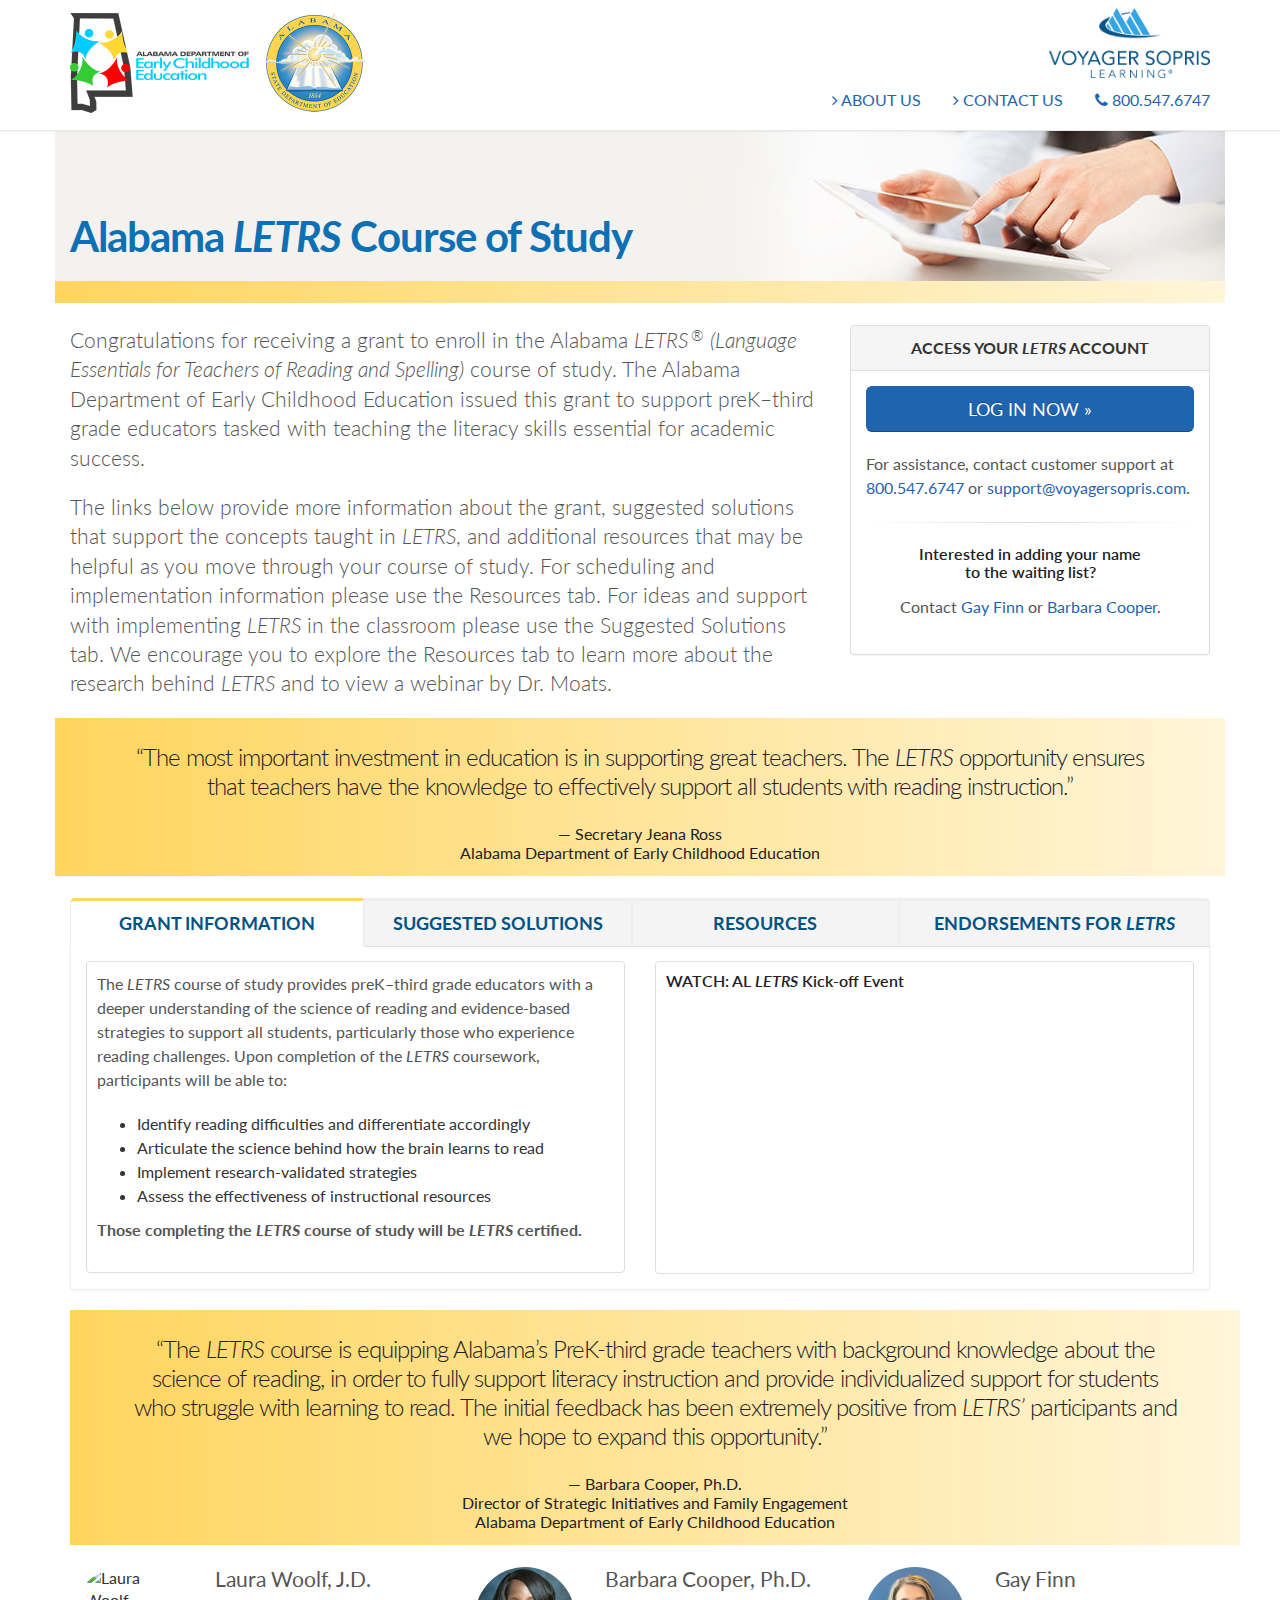
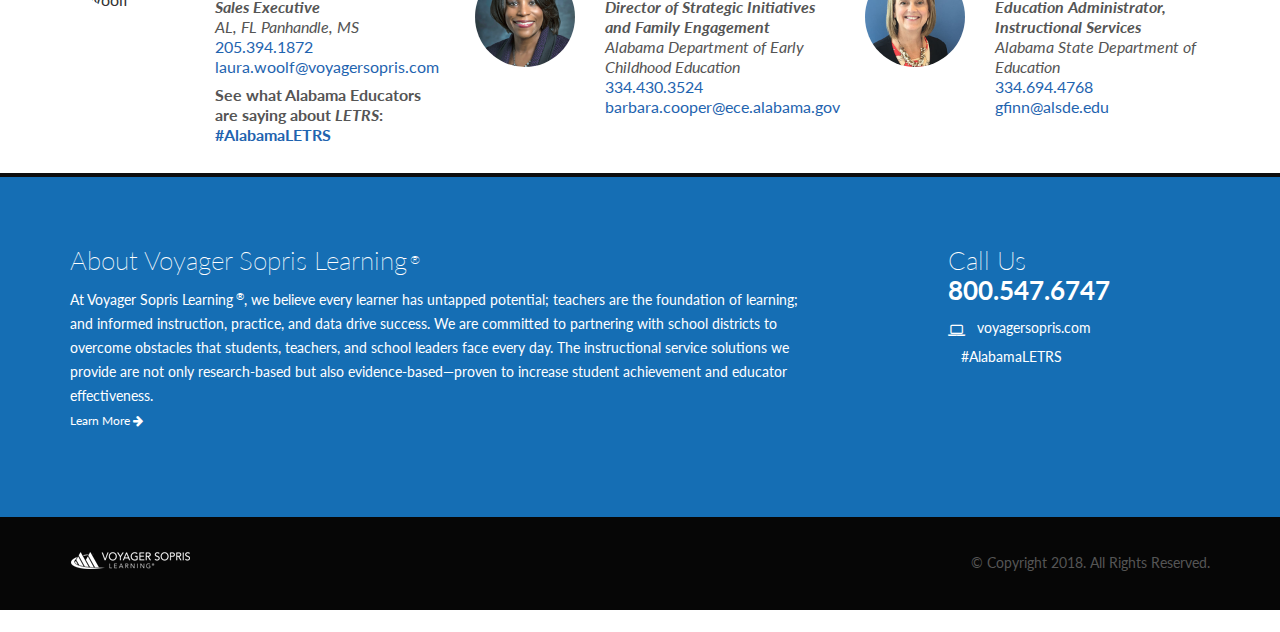
==== commit c2b2b149: "Add feedback modal" ====
--- a/index.html
+++ b/index.html
@@ -52,6 +52,7 @@
     <!-- <script src="vendor/modernizr/modernizr.min.js"></script> -->
     <script src="https://fast.wistia.com/embed/medias/pm544nj5ir.jsonp" async></script>
     <script src="https://fast.wistia.com/assets/external/E-v1.js" async></script>
+
 </head>
 
 <body>
@@ -134,7 +135,8 @@
                         <h3 class="panel-title text-center"><strong>Access your <em>LETRS</em> account</strong></h3>
                     </div>
                     <div class="panel-body">
-                        <button type="button" class="btn btn-primary btn-lg btn-block">LOG IN NOW &raquo;</button>
+                        <a role="button" href="https://letrs.voyagersopris.com/" class="btn btn-primary btn-lg btn-block"
+                            target="_blank">LOG IN NOW &raquo;</a>
                         <p class="margin-top">For assistance, contact customer support at
                             <a href="tel:18005476747">800.547.6747</a> or
                             <a target="_blank" href="mailto:support@voyagersopris.com">support@voyagersopris.com</a>.</p>
@@ -224,7 +226,7 @@
                                     <h4>Schedule</h4>
                                     <ul>
                                         <li>
-                                            <a target="_blank" href="docs/Dates-and-Locations.pdf?utm_source=news&utm_medium=email&utm_campaign=AL-LETRS-Course-Study-Grant"><em>LETRS</em>
+                                            <a target="_blank" href="docs/Face-to-Face.LETRSMeetings.Dates.Locations.pdf?utm_source=news&utm_medium=email&utm_campaign=AL-LETRS-Course-Study-Grant"><em>LETRS</em>
                                                 Face-to-Face Meeting Dates and Locations</a>
                                         </li>
                                         <li>
@@ -257,9 +259,12 @@
                                     <h4 class="subhead">Learn How to Become a <em>LETRS</em> Facilitator</h4>
 
                                     <ul>
-                                        <li><a href="docs/facilitator-k32.pdf" target="_blank" rel="noopener noreferrer"><em>LETRS</em> Volume 1, Units 1-4 Facilitator Training</a></li>
-                                        <li><a href="docs/faciltitaor-k31.pdf" target="_blank" rel="noopener noreferrer"><em>LETRS</em> Volume 2, Units 5-8 Facilitator Training</a></li>
-                                        <li><a href="docs/facilitator-flyer-EC.pdf" target="_blank" rel="noopener noreferrer"><em>LETRS</em> for Early Childhood Facilitator Training</a></li>
+                                        <li><a href="docs/facilitator-k32.pdf" target="_blank" rel="noopener noreferrer"><em>LETRS</em>
+                                                Volume 1, Units 1-4 Facilitator Training</a></li>
+                                        <li><a href="docs/faciltitaor-k31.pdf" target="_blank" rel="noopener noreferrer"><em>LETRS</em>
+                                                Volume 2, Units 5-8 Facilitator Training</a></li>
+                                        <li><a href="docs/facilitator-flyer-EC.pdf" target="_blank" rel="noopener noreferrer"><em>LETRS</em>
+                                                for Early Childhood Facilitator Training</a></li>
                                     </ul>
 
                                     <h4 class="subhead">Meet the Trainers</h4>
@@ -381,19 +386,38 @@
                             <div class="row">
                                 <div class="col-md-12 col-xs-12">
                                     <div class="thumb-info thumb-info-hide-wrapper-bg grant-information-tab">
-                                        <h3>Endorsements for <em>LETRS</em> from the first three Coaching Cohort
-                                            Trainings. </h3>
+                                        <div class="row">
+                                            <div class="col-md-8">
+                                                <h3>Endorsements for <em>LETRS</em> from the first three Coaching
+                                                    Cohort
+                                                    Trainings. </h3>
+                                            </div>
+                                            <div class="col-md-4">
+                                            <div>&nbsp;</div>
+                                                <!-- Button trigger modal -->
+                                                <button type="button" class="btn btn-primary btn-lg" data-toggle="modal"
+                                                    data-target="#myModal2">
+                                                    Tell Us about Your LETRS Experience
+                                                </button>
+
+
+
+
+                                            </div>
+                                        </div>
+
                                         <p>Intro blurb Lorem enibh modipsu essit utatum, consequam nulput im. Ese elis
                                             fermentum molestie nullam modionsed eugiat mincidunt inciduipit. Secte
                                             adignim enississe sem varius dolendit tortor, iscipit vulputat laore,
                                             nulputpatum adiatet blamet vestibulum.</p>
 
-                                            <h4>On Twitter</h4>
+                                        <h4>On Twitter</h4>
                                         <div class="row">
                                             <div class="col-md-6 col-xs-12">
                                                 <p><strong>Holly Mitchell</strong> (@hollybmitchell)<br>
                                                     12/18/18, 9:12 AM<br>
-                                                    Excited to participate in <em>LETRS</em> Training today! The focus on the
+                                                    Excited to participate in <em>LETRS</em> Training today! The focus
+                                                    on the
                                                     science of reading is amazing! I can’t wait to get back to ECS with
                                                     this great knowledge! @DDeltonya‬⁩ ⁦‪@EESSanders‬⁩
                                                     ⁦‪@emilyb_jackson‬⁩ <br><a target="_blank" href="https://pic.twitter.com/dFe2pR1x2m">https://pic.twitter.com/dFe2pR1x2m</a></p>
@@ -401,7 +425,8 @@
                                             <div class="col-md-6 col-xs-12">
                                                 <p><strong>Julia Wall</strong> CALT (@JuliaJwall)<br>
                                                     12/17/18, 5:59 AM<br>
-                                                    <em>Letrs</em> word study progression across the grades. We need to provide
+                                                    <em>Letrs</em> word study progression across the grades. We need to
+                                                    provide
                                                     professional development, support, and training in how to
                                                     systematically teach this across the grades. ⁦‪@LCSforKids‬⁩
                                                     ⁦‪@BrainspringOG‬⁩ <br><a target="_blank" href="https://pic.twitter.com/rmwaw5Z83B">pic.twitter.com/rmwaw5Z83B</a></p>
@@ -420,7 +445,8 @@
                                             <div class="col-md-6 col-xs-12">
                                                 <p><strong>Nikki Burns</strong> (@nikkisburns)<br>
                                                     12/19/18, 9:16 PM<br>
-                                                    Yesterday’s <em>LETRS</em> training still has me talking and thinking. If
+                                                    Yesterday’s <em>LETRS</em> training still has me talking and
+                                                    thinking. If
                                                     y’all haven’t had Antonio as an instructor you are missing out!
                                                     Everyone in education needs this course! 🤩 ⁦‪@VoyagerSopris‬⁩
                                                     ⁦‪@AL_DECE‬⁩ ⁦‪@AlabamaDeptofEd‬⁩ <br><a target="_blank" href="https://pic.twitter.com/aijXpOBGaT">pic.twitter.com/aijXpOBGaT</a></p>
@@ -488,7 +514,8 @@
                                                     excited. We have had wonderful training in my district this year
                                                     from Tim Cobb. He has gone above and beyond in preparing our
                                                     coaches in my region. They have a wonderful knowledge base now due
-                                                    to the coaching communities. I think <em>LETRS</em> could be a valuable
+                                                    to the coaching communities. I think <em>LETRS</em> could be a
+                                                    valuable
                                                     piece to this puzzle. Ken Kirby and I discussed a need for teachers
                                                     and coaches to have collaborative PLCs that are going through this
                                                     training. I think this would be a great plan. I know you all are
@@ -498,7 +525,8 @@
                                                 <p class="quote">&mdash; Julia Wall</p>
                                                 <hr>
                                                 <p class="quote">I have been completely energized by the opportunity
-                                                    for learning that <em>LETRS</em> is providing for my instructional coaches
+                                                    for learning that <em>LETRS</em> is providing for my instructional
+                                                    coaches
                                                     and for me. As a literacy leader and a special education director,
                                                     I can only say thank you all for the opportunity for professional
                                                     growth that is being provided. So many connections have already
@@ -684,6 +712,43 @@
         </div>
     </div>
 
+    <!-- Modal -->
+    <div class="modal fade" id="myModal2" tabindex="-1" role="dialog" aria-labelledby="myModalLabel">
+        <div class="modal-dialog" role="document">
+            <div class="modal-content">
+                <div class="modal-header">
+                    <button type="button" class="close" data-dismiss="modal" aria-label="Close"><span aria-hidden="true">&times;</span></button>
+                    <h4 class="modal-title" id="myModalLabel">Tell Us about Your LETRS Experience</h4>
+                </div>
+                <div class="modal-body">
+                    <p>We value your feedback and encourage you to share celebrations, challenges, lessons learned,
+                        suggestions, etc. Your input will be used to support future LETRS courses in Alabama. We look
+                        forward to hearing from you and learning how we can better serve you.</p>
+                    <form>
+                        <div class="form-group">
+                            <label for="name">Name</label>
+                            <input type="text" class="form-control" id="name" placeholder="Name">
+                        </div>
+                        <div class="form-group">
+                            <label for="email">Email address</label>
+                            <input type="email" class="form-control" id="email" placeholder="Email">
+                        </div>
+
+                        <label for="feedback">Feedback</label>
+                        <textarea name="feedback" class="form-control" rows="3"></textarea>
+                        <div>&nbsp;</div>
+                        <button type="submit" class="btn btn-primary">Send Feedback</button>
+                    </form>
+                </div>
+                <div class="modal-footer">
+                    <button type="button" class="btn btn-default" data-dismiss="modal">Close</button>
+                </div>
+            </div>
+        </div>
+    </div>
+
+
+
     <!-- Vendor -->
     <script src="vendor/jquery/jquery.min.js"></script>
     <!-- <script>
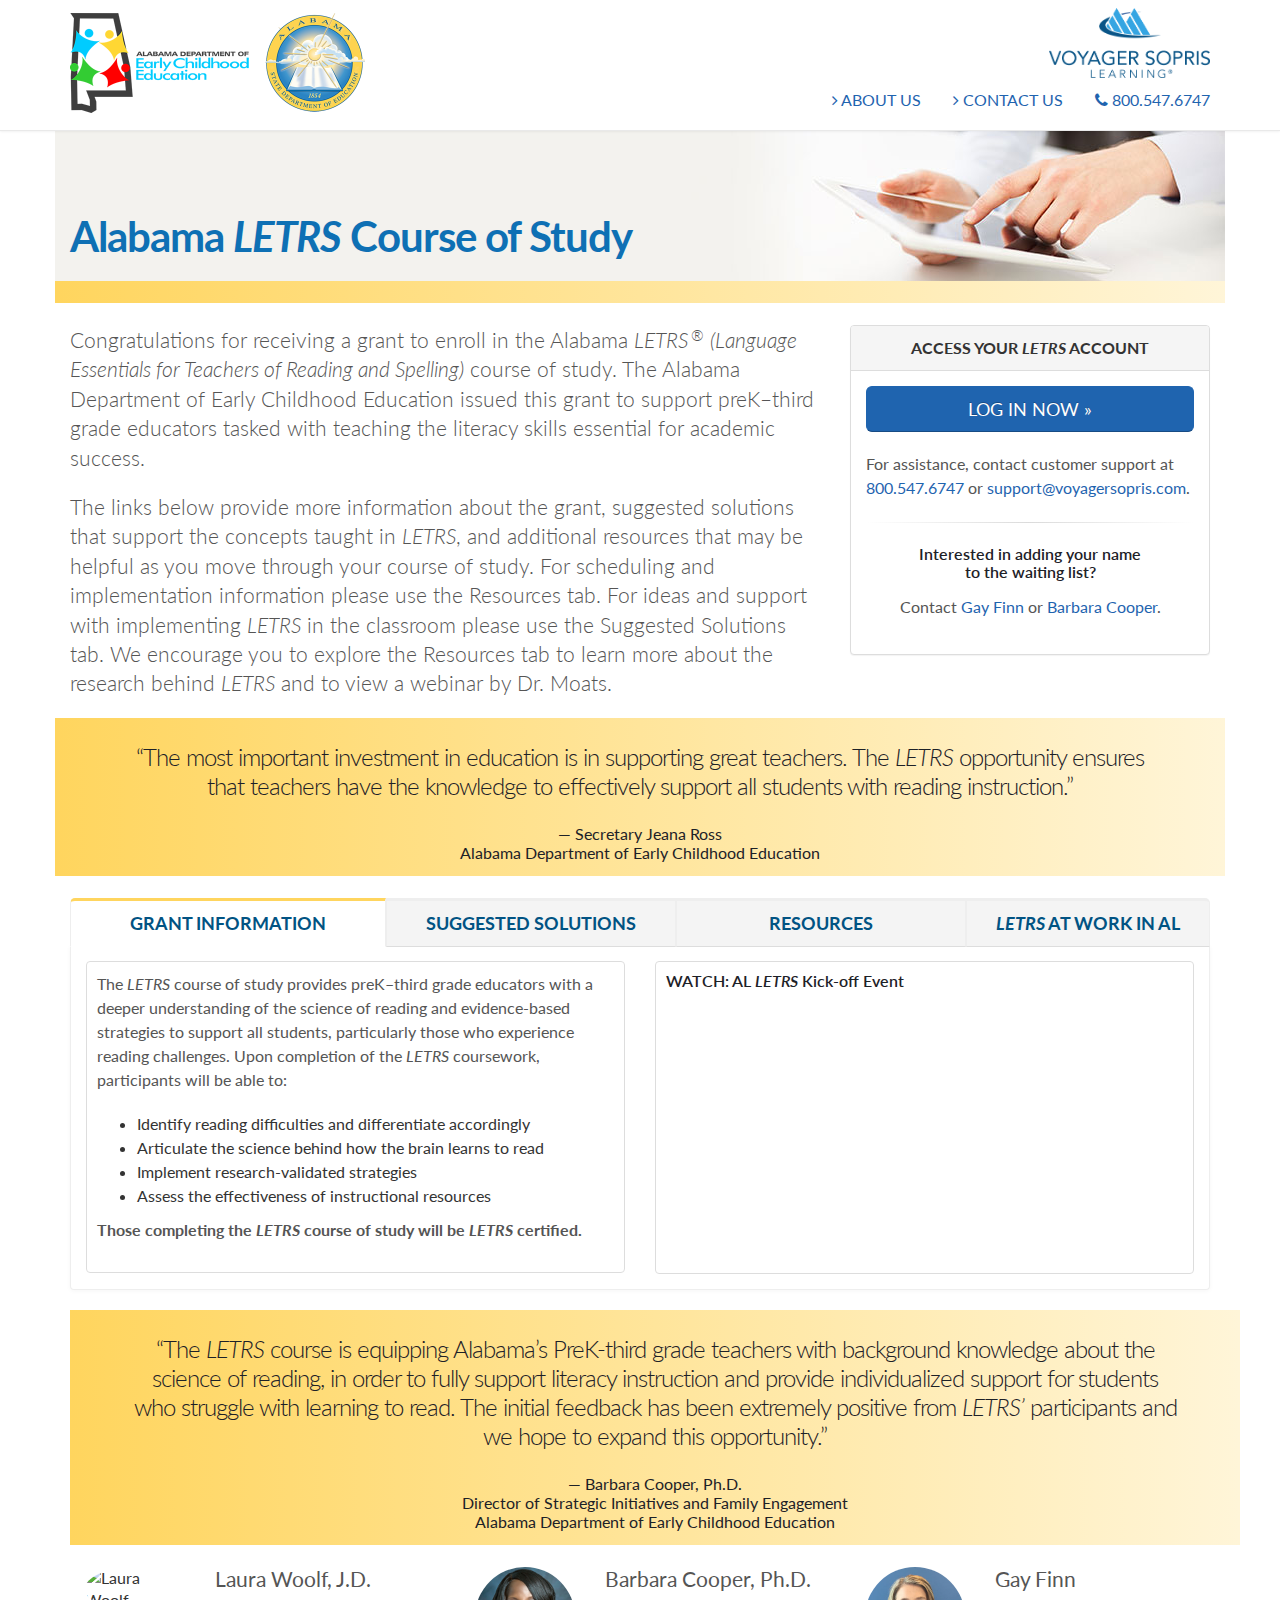
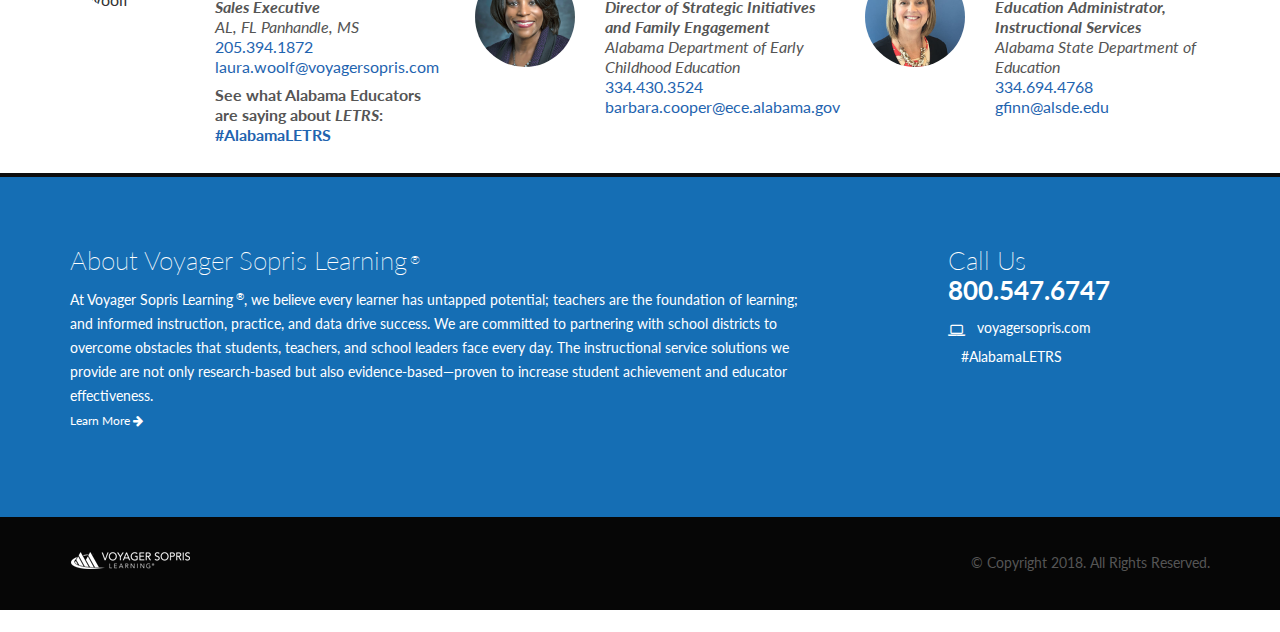
==== commit c08d1eda: "Change tab title" ====
--- a/index.html
+++ b/index.html
@@ -182,8 +182,7 @@
                         </li>
                         <li>
                             <a target="_blank" href="#testimonials" data-toggle="tab" class="text-center">
-                                <span style="font-size: 18px;font-weight: 700;text-transform: uppercase;color:#015383">Endorsements
-                                    for <em>LETRS</em></span> </a>
+                                <span style="font-size: 18px;font-weight: 700;text-transform: uppercase;color:#015383"><em>LETRS</em> at Work in AL</span> </a>
                         </li>
                     </ul>
 
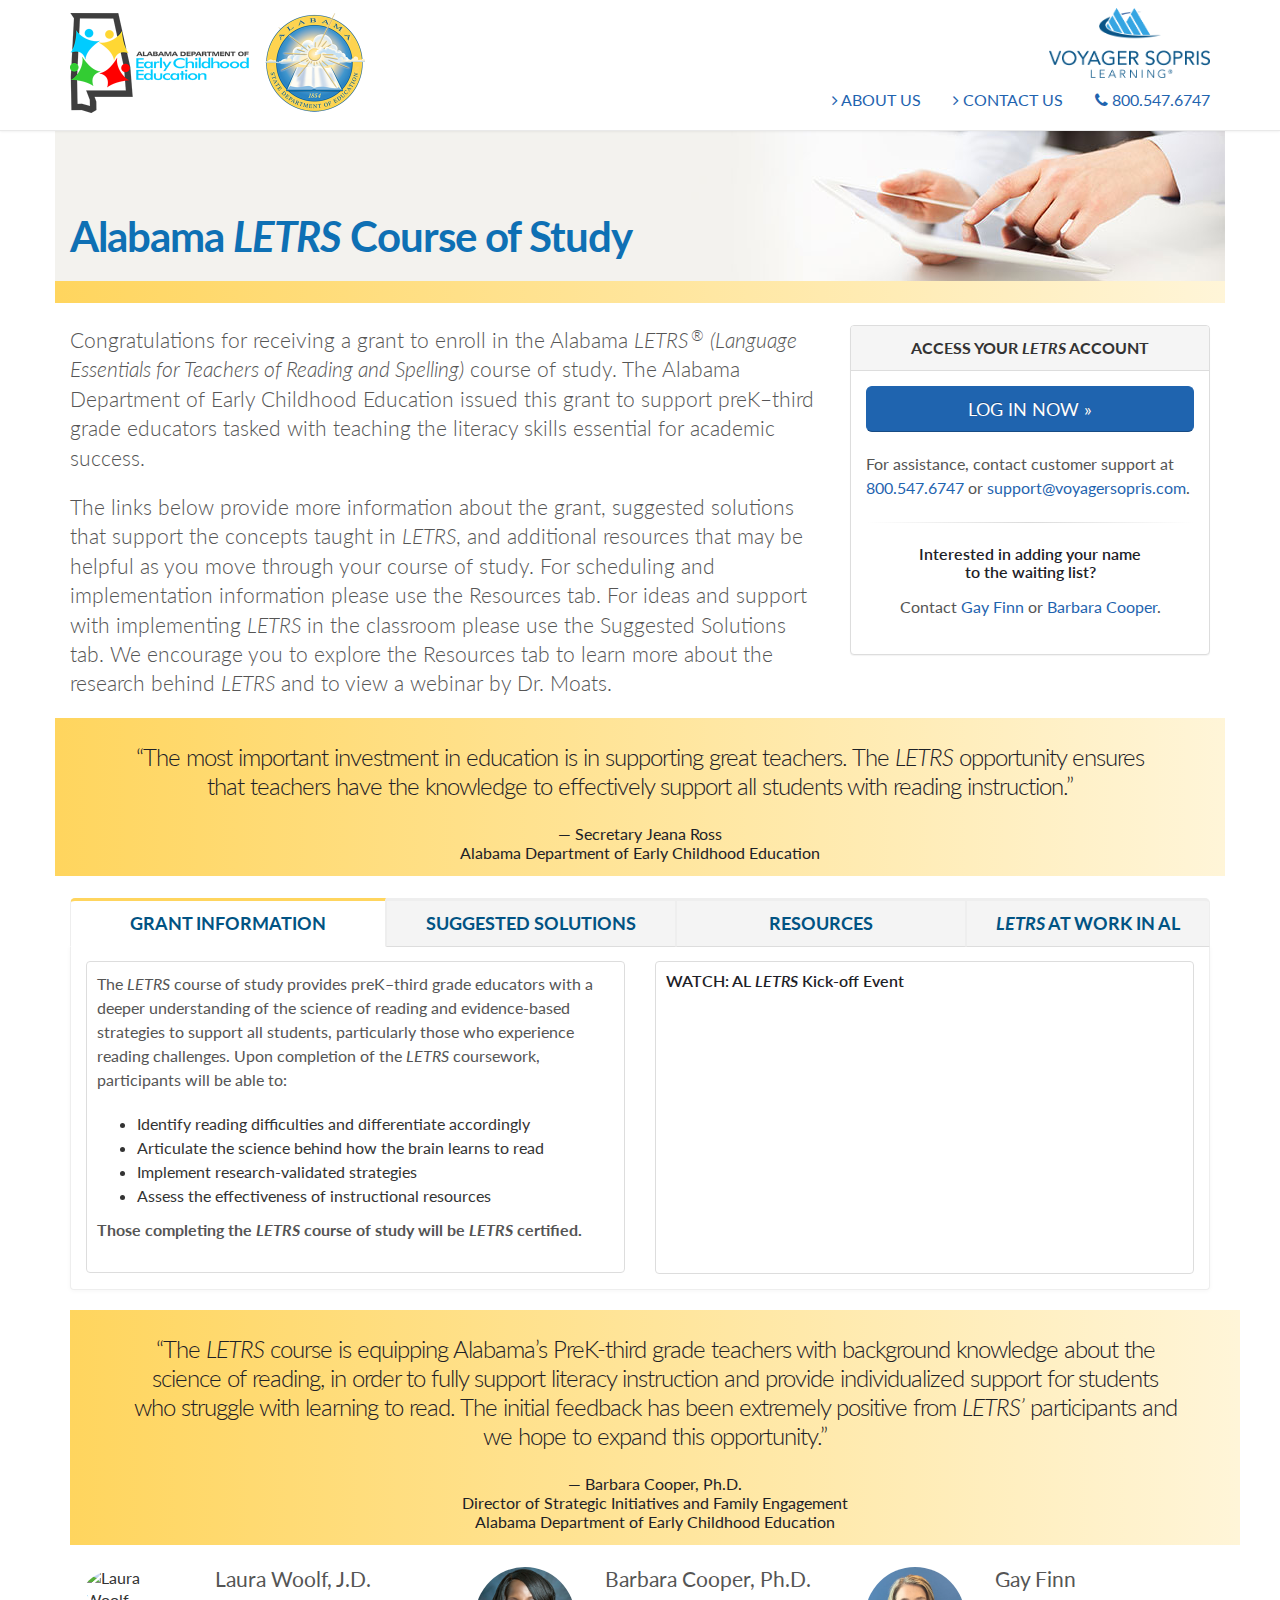
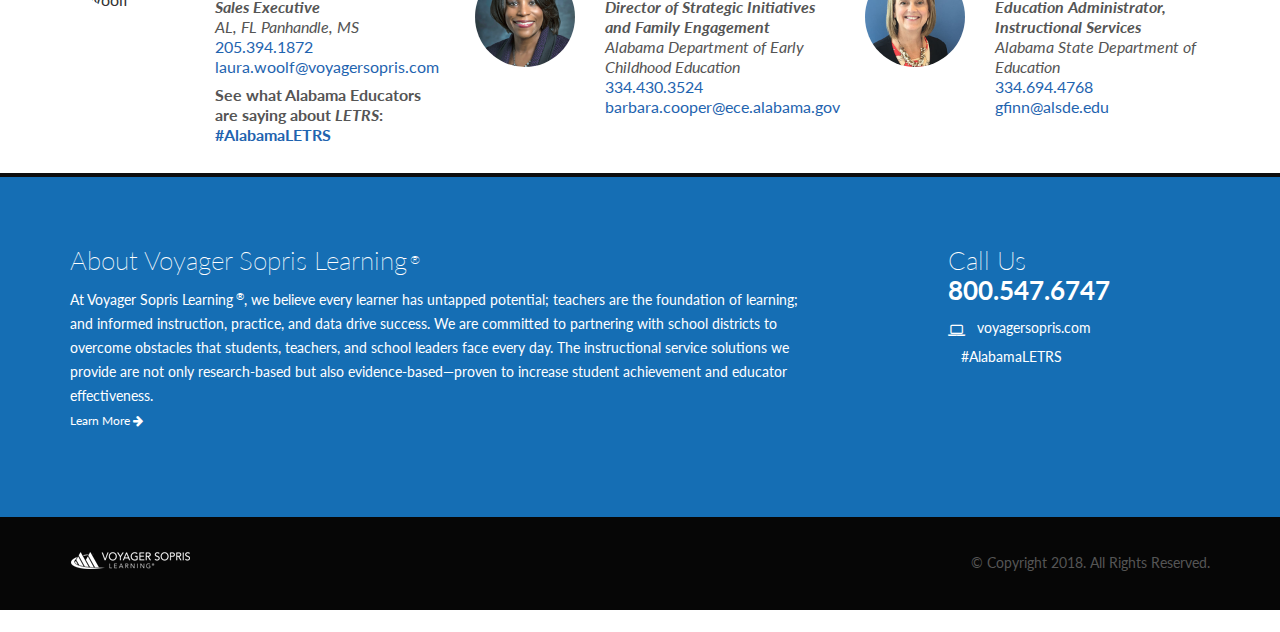
==== commit f93e1f0b: "Italicize LETRS" ====
--- a/index.html
+++ b/index.html
@@ -396,7 +396,7 @@
                                                 <!-- Button trigger modal -->
                                                 <button type="button" class="btn btn-primary btn-lg" data-toggle="modal"
                                                     data-target="#myModal2">
-                                                    Tell Us about Your LETRS Experience
+                                                    Tell Us about Your <em>LETRS</em> Experience
                                                 </button>
 
 
@@ -717,11 +717,11 @@
             <div class="modal-content">
                 <div class="modal-header">
                     <button type="button" class="close" data-dismiss="modal" aria-label="Close"><span aria-hidden="true">&times;</span></button>
-                    <h4 class="modal-title" id="myModalLabel">Tell Us about Your LETRS Experience</h4>
+                    <h4 class="modal-title" id="myModalLabel">Tell Us about Your <em>LETRS</em> Experience</h4>
                 </div>
                 <div class="modal-body">
                     <p>We value your feedback and encourage you to share celebrations, challenges, lessons learned,
-                        suggestions, etc. Your input will be used to support future LETRS courses in Alabama. We look
+                        suggestions, etc. Your input will be used to support future <em>LETRS</em> courses in Alabama. We look
                         forward to hearing from you and learning how we can better serve you.</p>
                     <form>
                         <div class="form-group">
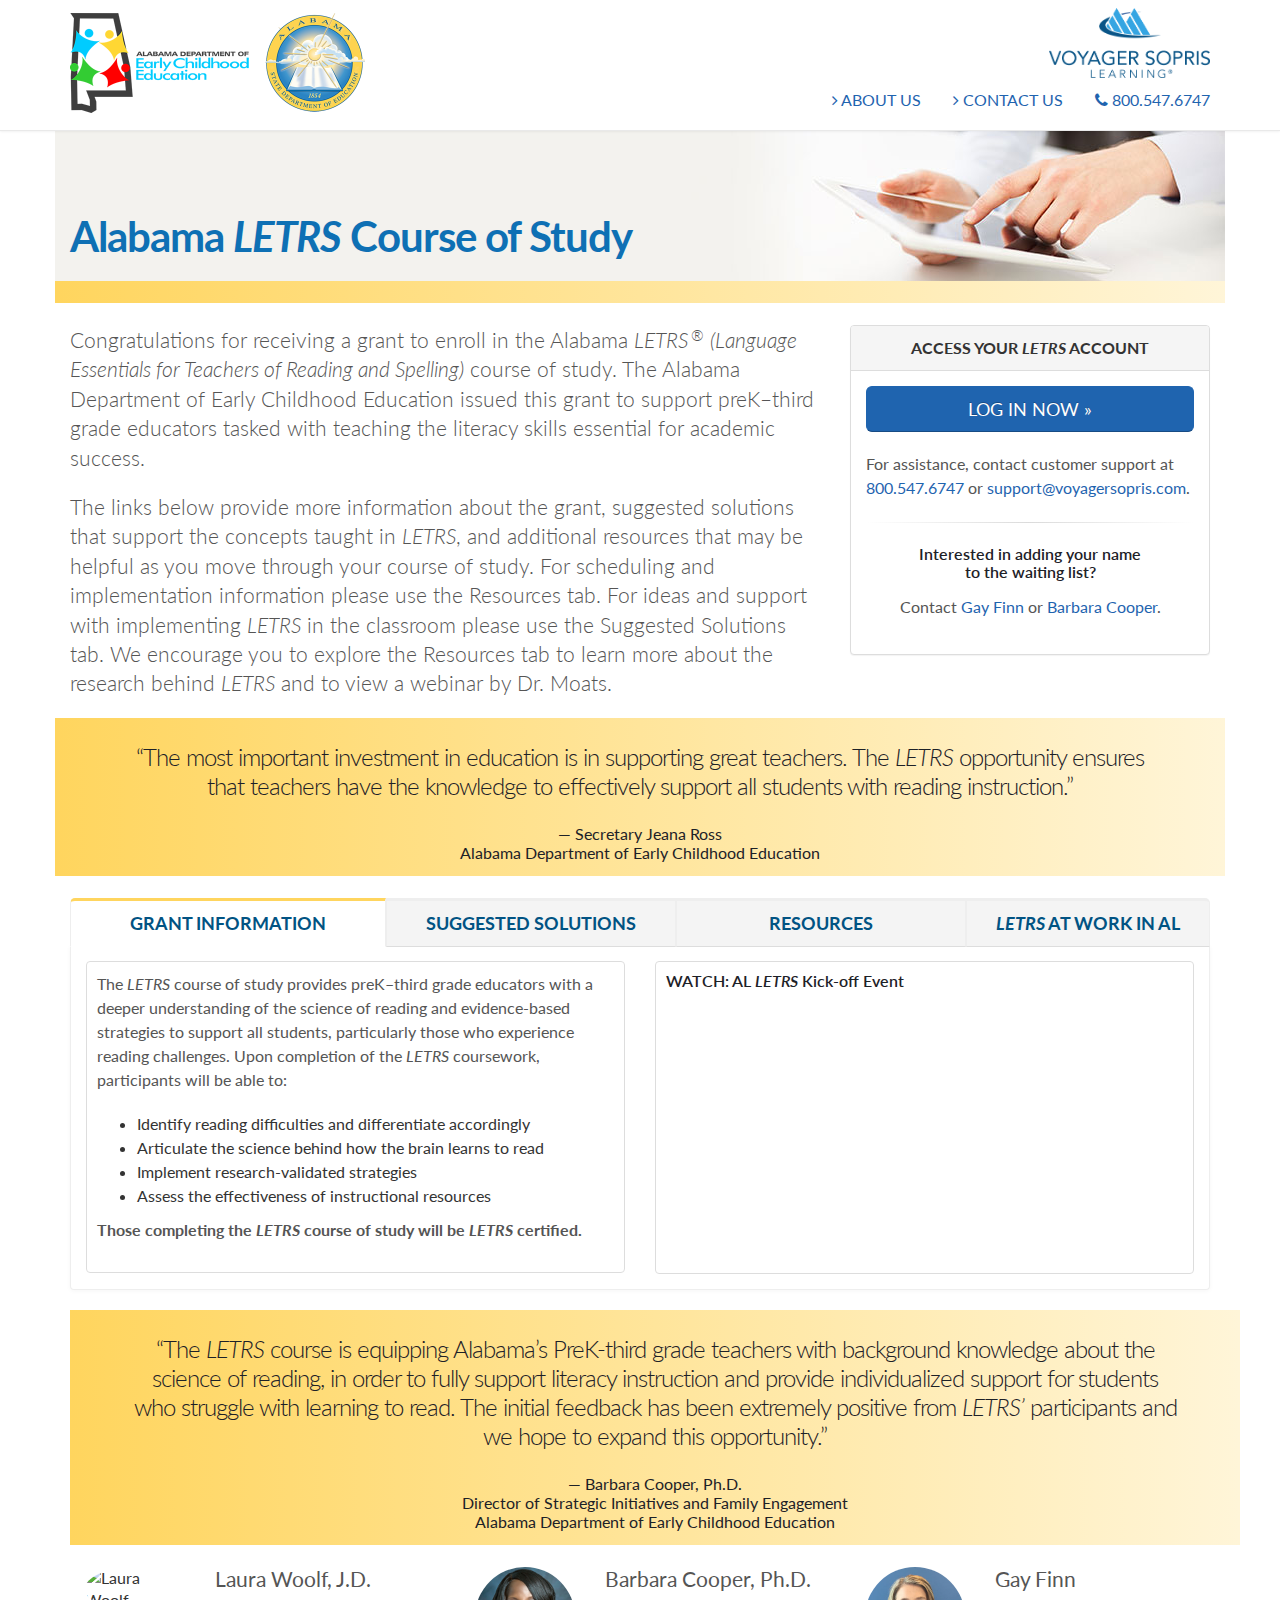
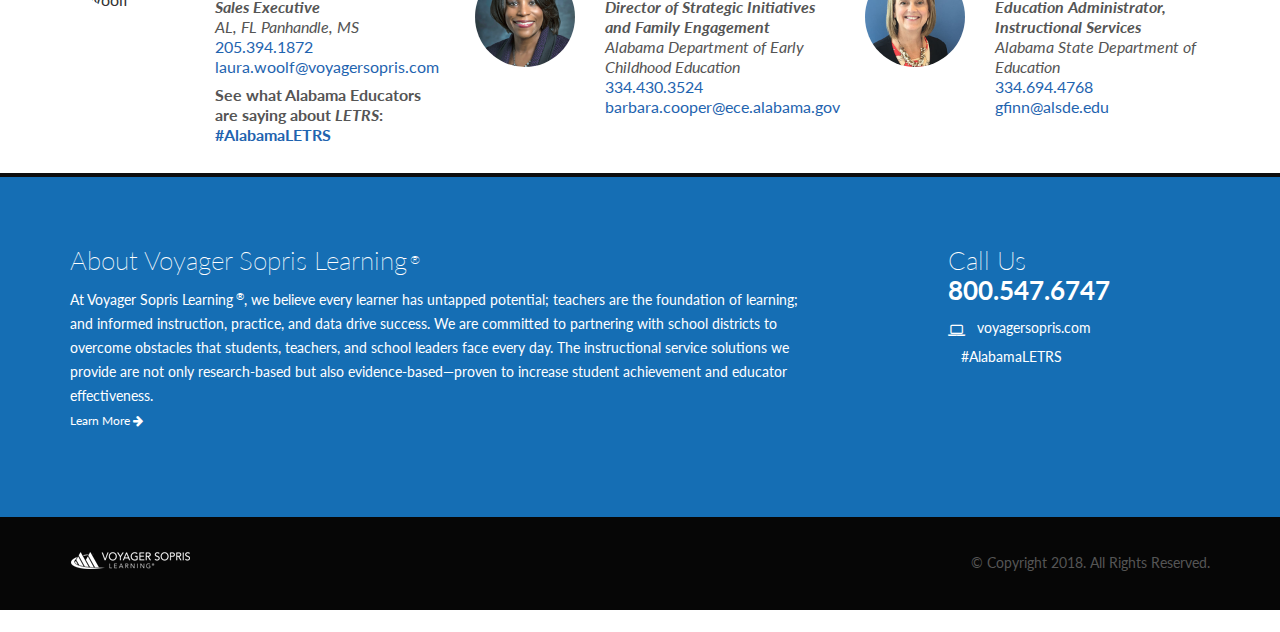
==== commit ad8cf4f4: "Add examples for sending emails" ====
--- a/index.html
+++ b/index.html
@@ -394,11 +394,13 @@
                                             <div class="col-md-4">
                                             <div>&nbsp;</div>
                                                 <!-- Button trigger modal -->
+                                                
                                                 <button type="button" class="btn btn-primary btn-lg" data-toggle="modal"
                                                     data-target="#myModal2">
-                                                    Tell Us about Your <em>LETRS</em> Experience
+                                                    Option 1:<br>Tell Us about Your <em>LETRS</em> Experience
                                                 </button>
-
+                                                <div>&nbsp;</div>
+                                                <a href="mailto:barbara.cooper@ece.alabama.gov?subject=Tell%20Us%20about%20Your%20LETRS%20Experience" class="btn btn-primary btn-lg">Option 2:<br>Tell Us about Your <em>LETRS</em> Experience</a>
 
 
 
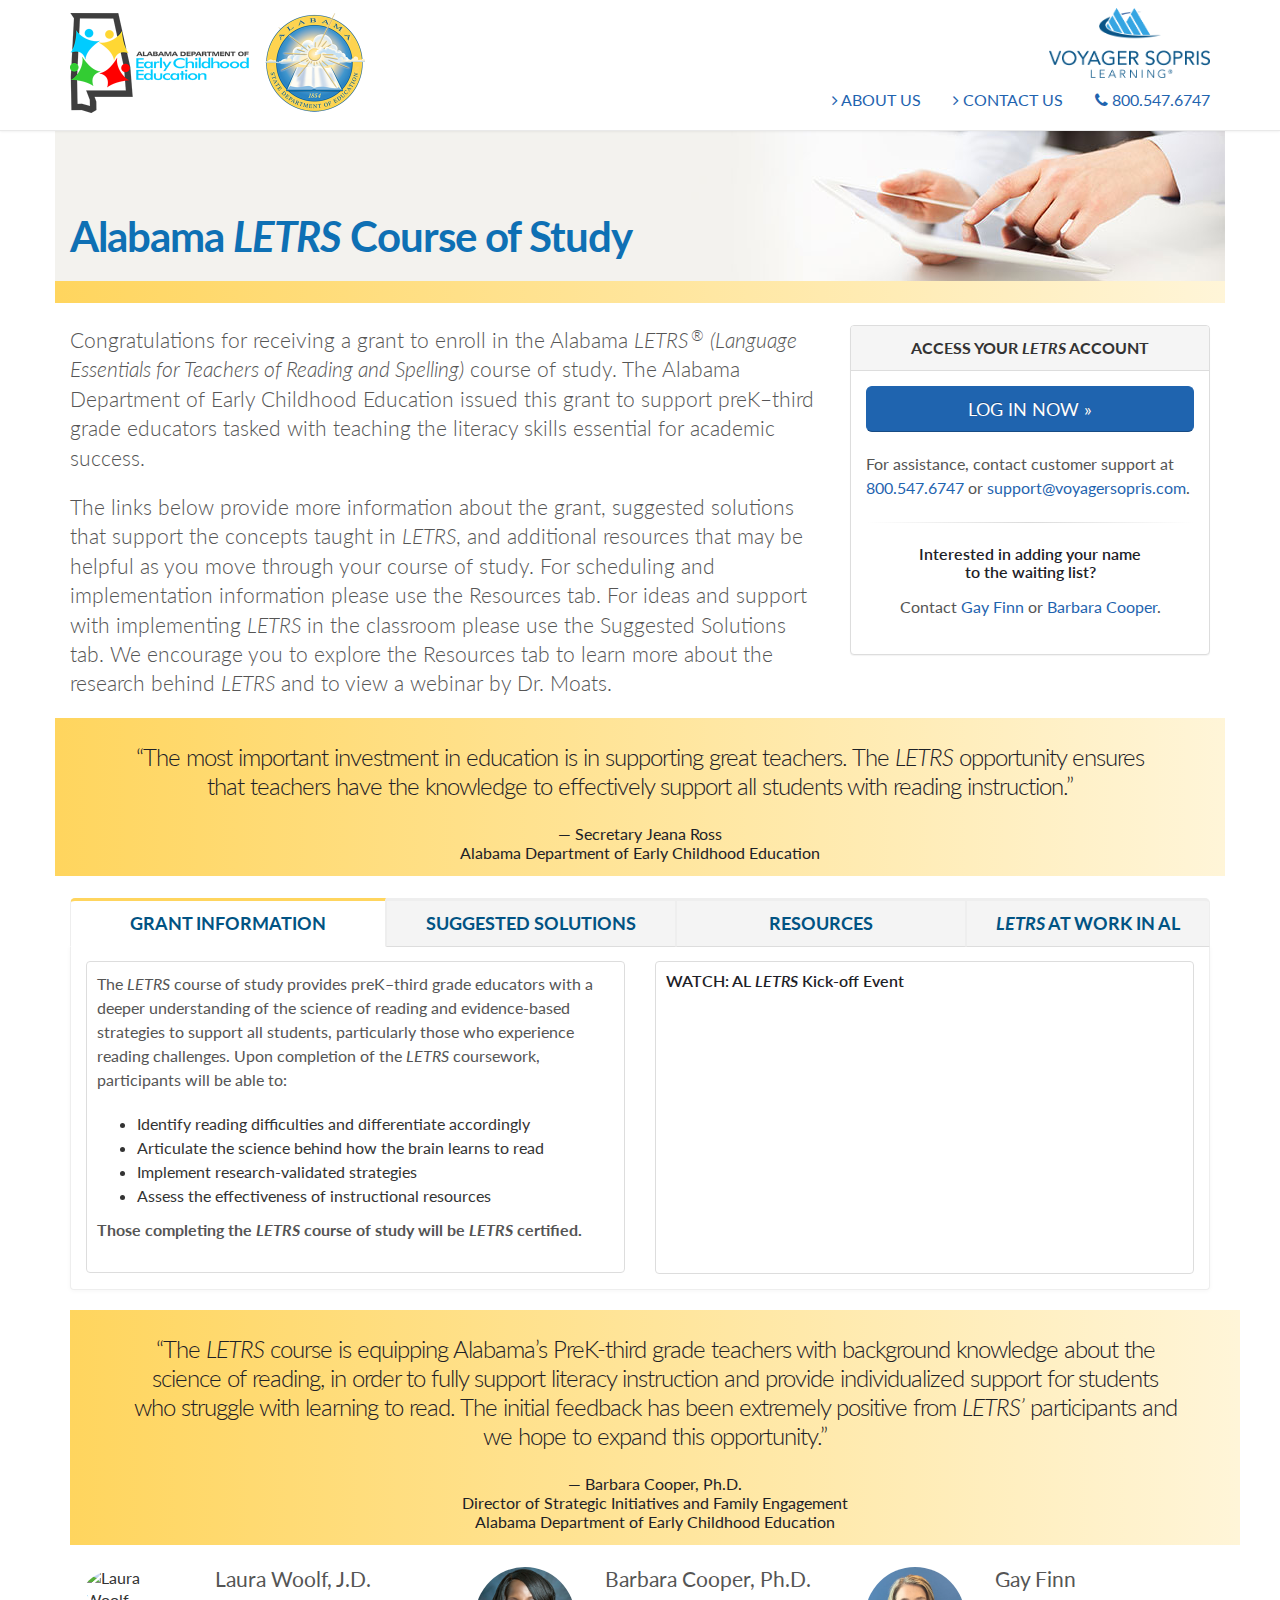
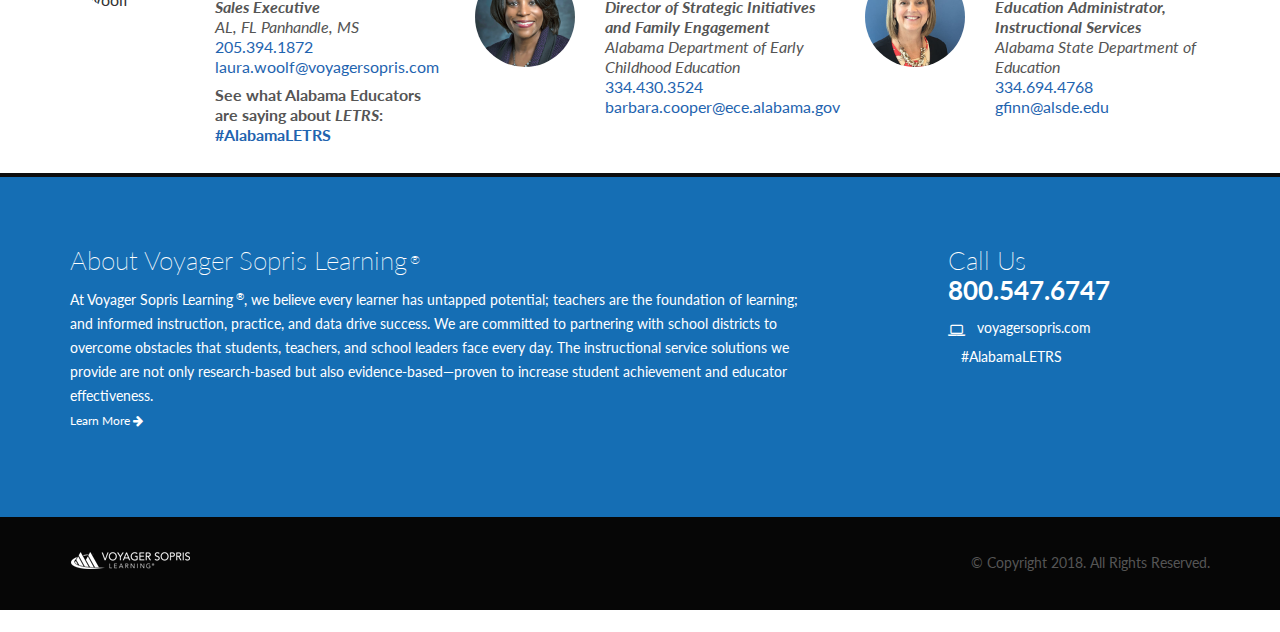
==== commit 2096f173: "Add contact form iframe" ====
--- a/index.html
+++ b/index.html
@@ -397,13 +397,8 @@
                                                 
                                                 <button type="button" class="btn btn-primary btn-lg" data-toggle="modal"
                                                     data-target="#myModal2">
-                                                    Option 1:<br>Tell Us about Your <em>LETRS</em> Experience
+                                                    Tell Us about Your <em>LETRS</em> Experience
                                                 </button>
-                                                <div>&nbsp;</div>
-                                                <a href="mailto:barbara.cooper@ece.alabama.gov?subject=Tell%20Us%20about%20Your%20LETRS%20Experience" class="btn btn-primary btn-lg">Option 2:<br>Tell Us about Your <em>LETRS</em> Experience</a>
-
-
-
                                             </div>
                                         </div>
 
@@ -719,27 +714,10 @@
             <div class="modal-content">
                 <div class="modal-header">
                     <button type="button" class="close" data-dismiss="modal" aria-label="Close"><span aria-hidden="true">&times;</span></button>
-                    <h4 class="modal-title" id="myModalLabel">Tell Us about Your <em>LETRS</em> Experience</h4>
+                    <h4 class="modal-title" id="myModalLabel">Send Us Your Feedback</h4>
                 </div>
                 <div class="modal-body">
-                    <p>We value your feedback and encourage you to share celebrations, challenges, lessons learned,
-                        suggestions, etc. Your input will be used to support future <em>LETRS</em> courses in Alabama. We look
-                        forward to hearing from you and learning how we can better serve you.</p>
-                    <form>
-                        <div class="form-group">
-                            <label for="name">Name</label>
-                            <input type="text" class="form-control" id="name" placeholder="Name">
-                        </div>
-                        <div class="form-group">
-                            <label for="email">Email address</label>
-                            <input type="email" class="form-control" id="email" placeholder="Email">
-                        </div>
-
-                        <label for="feedback">Feedback</label>
-                        <textarea name="feedback" class="form-control" rows="3"></textarea>
-                        <div>&nbsp;</div>
-                        <button type="submit" class="btn btn-primary">Send Feedback</button>
-                    </form>
+                    <iframe src="https://www.tfaforms.com/4718411" width="560" height="750" frameborder="0"></iframe>
                 </div>
                 <div class="modal-footer">
                     <button type="button" class="btn btn-default" data-dismiss="modal">Close</button>
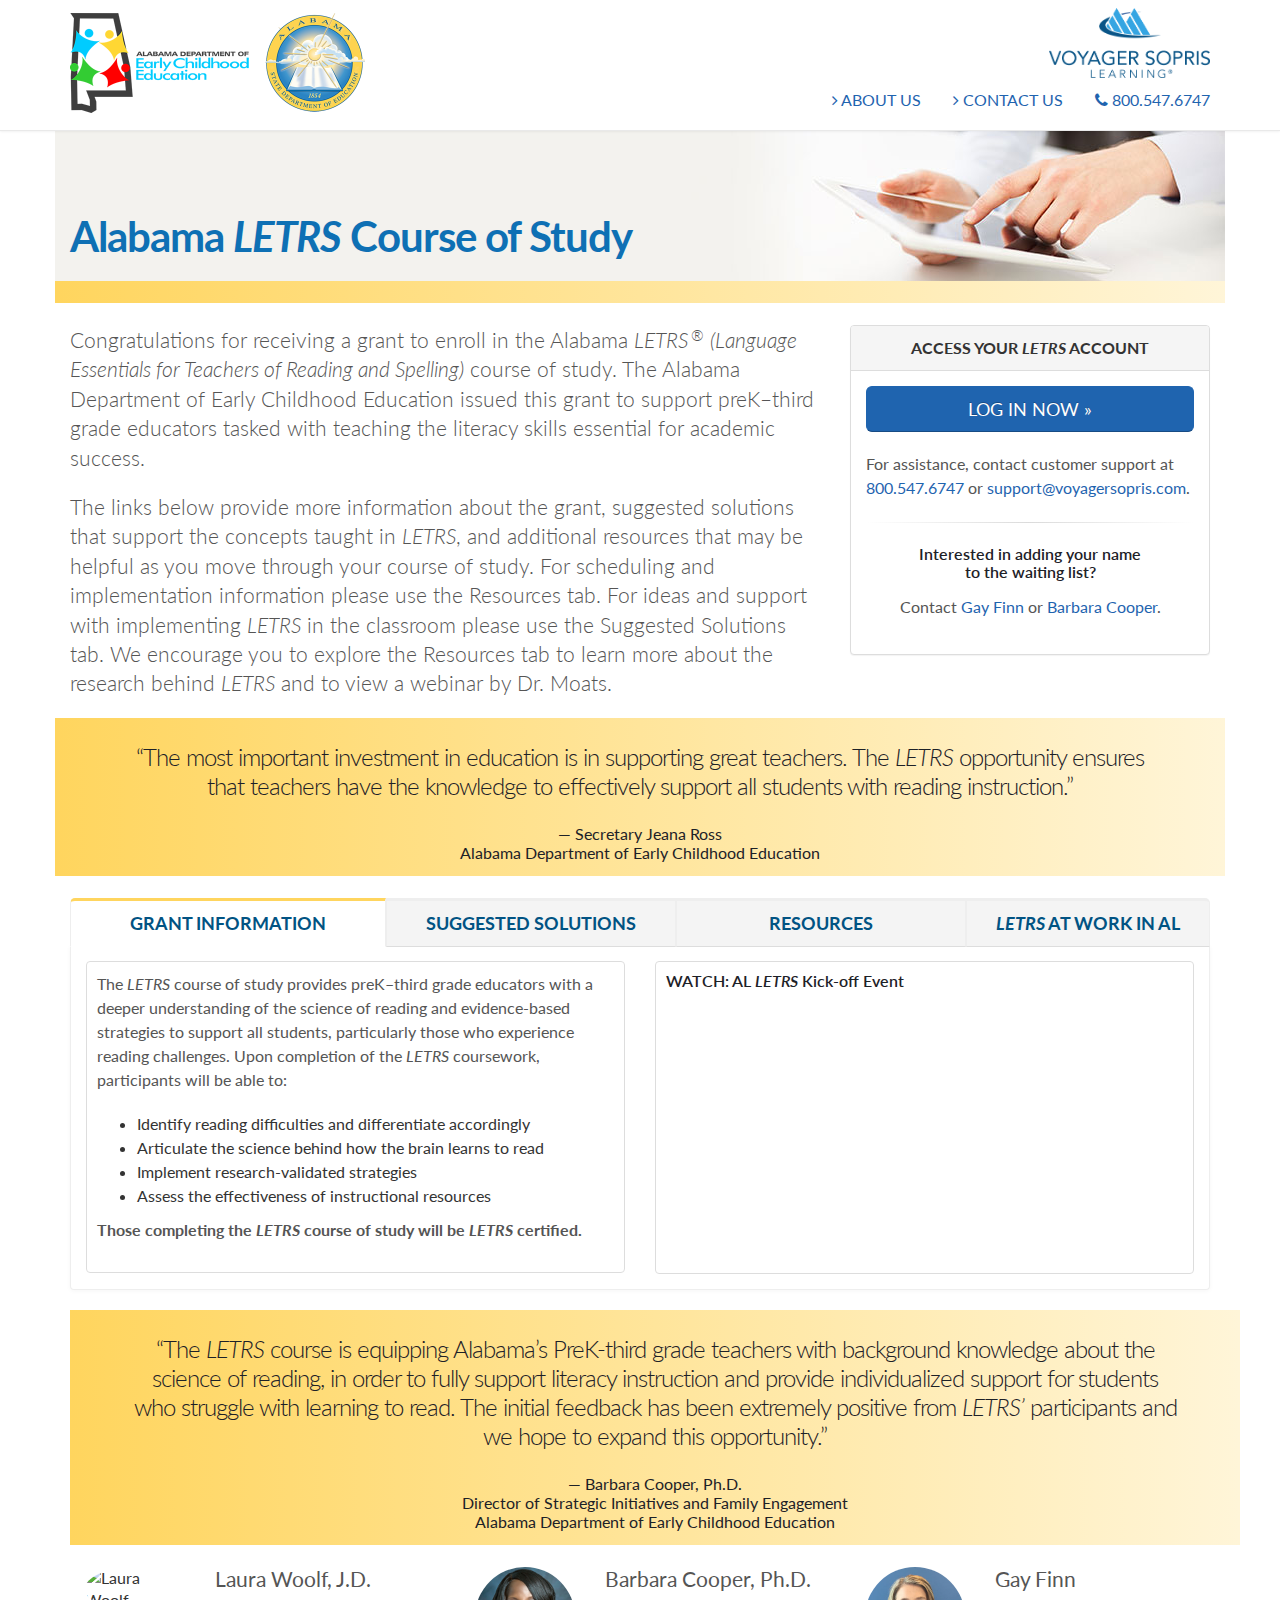
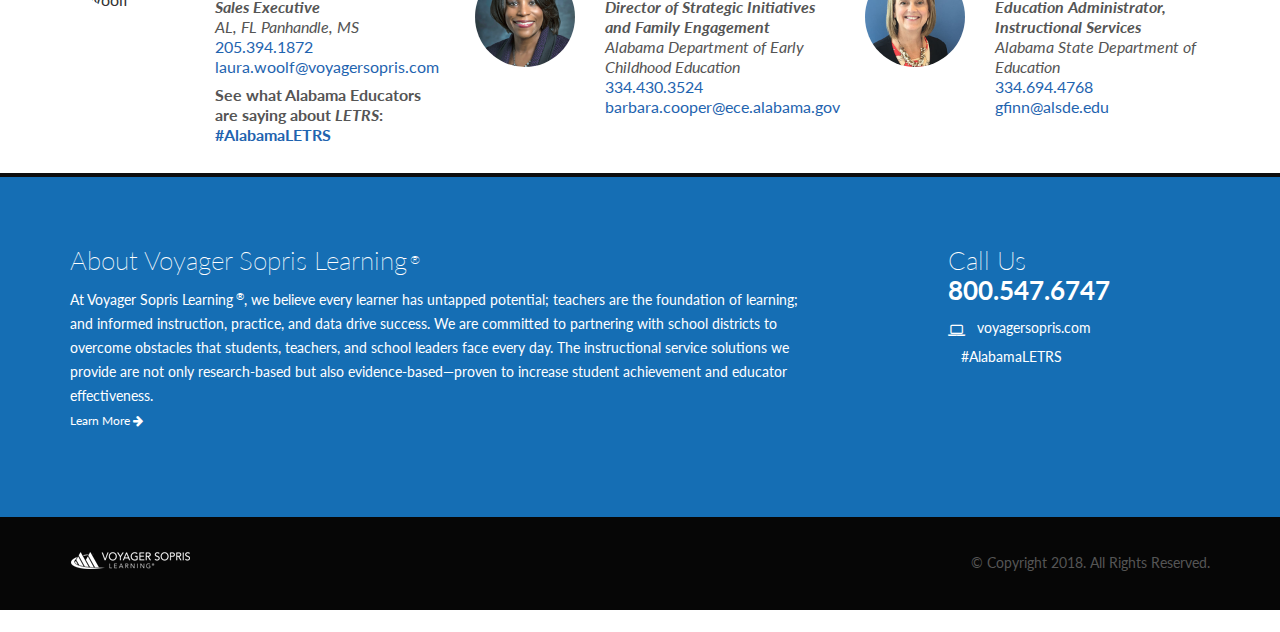
==== commit 79d67290: "Add copy changes. Final for client review" ====
--- a/index.html
+++ b/index.html
@@ -387,9 +387,7 @@
                                     <div class="thumb-info thumb-info-hide-wrapper-bg grant-information-tab">
                                         <div class="row">
                                             <div class="col-md-8">
-                                                <h3>Endorsements for <em>LETRS</em> from the first three Coaching
-                                                    Cohort
-                                                    Trainings. </h3>
+                                                <h3><em>LETRS</em> at Work in Alabama</h3>
                                             </div>
                                             <div class="col-md-4">
                                             <div>&nbsp;</div>
@@ -401,11 +399,6 @@
                                                 </button>
                                             </div>
                                         </div>
-
-                                        <p>Intro blurb Lorem enibh modipsu essit utatum, consequam nulput im. Ese elis
-                                            fermentum molestie nullam modionsed eugiat mincidunt inciduipit. Secte
-                                            adignim enississe sem varius dolendit tortor, iscipit vulputat laore,
-                                            nulputpatum adiatet blamet vestibulum.</p>
 
                                         <h4>On Twitter</h4>
                                         <div class="row">
@@ -717,7 +710,7 @@
                     <h4 class="modal-title" id="myModalLabel">Send Us Your Feedback</h4>
                 </div>
                 <div class="modal-body">
-                    <iframe src="https://www.tfaforms.com/4718411" width="560" height="750" frameborder="0"></iframe>
+                    <iframe src="https://www.tfaforms.com/4718411" width="560" height="680" frameborder="0"></iframe>
                 </div>
                 <div class="modal-footer">
                     <button type="button" class="btn btn-default" data-dismiss="modal">Close</button>
